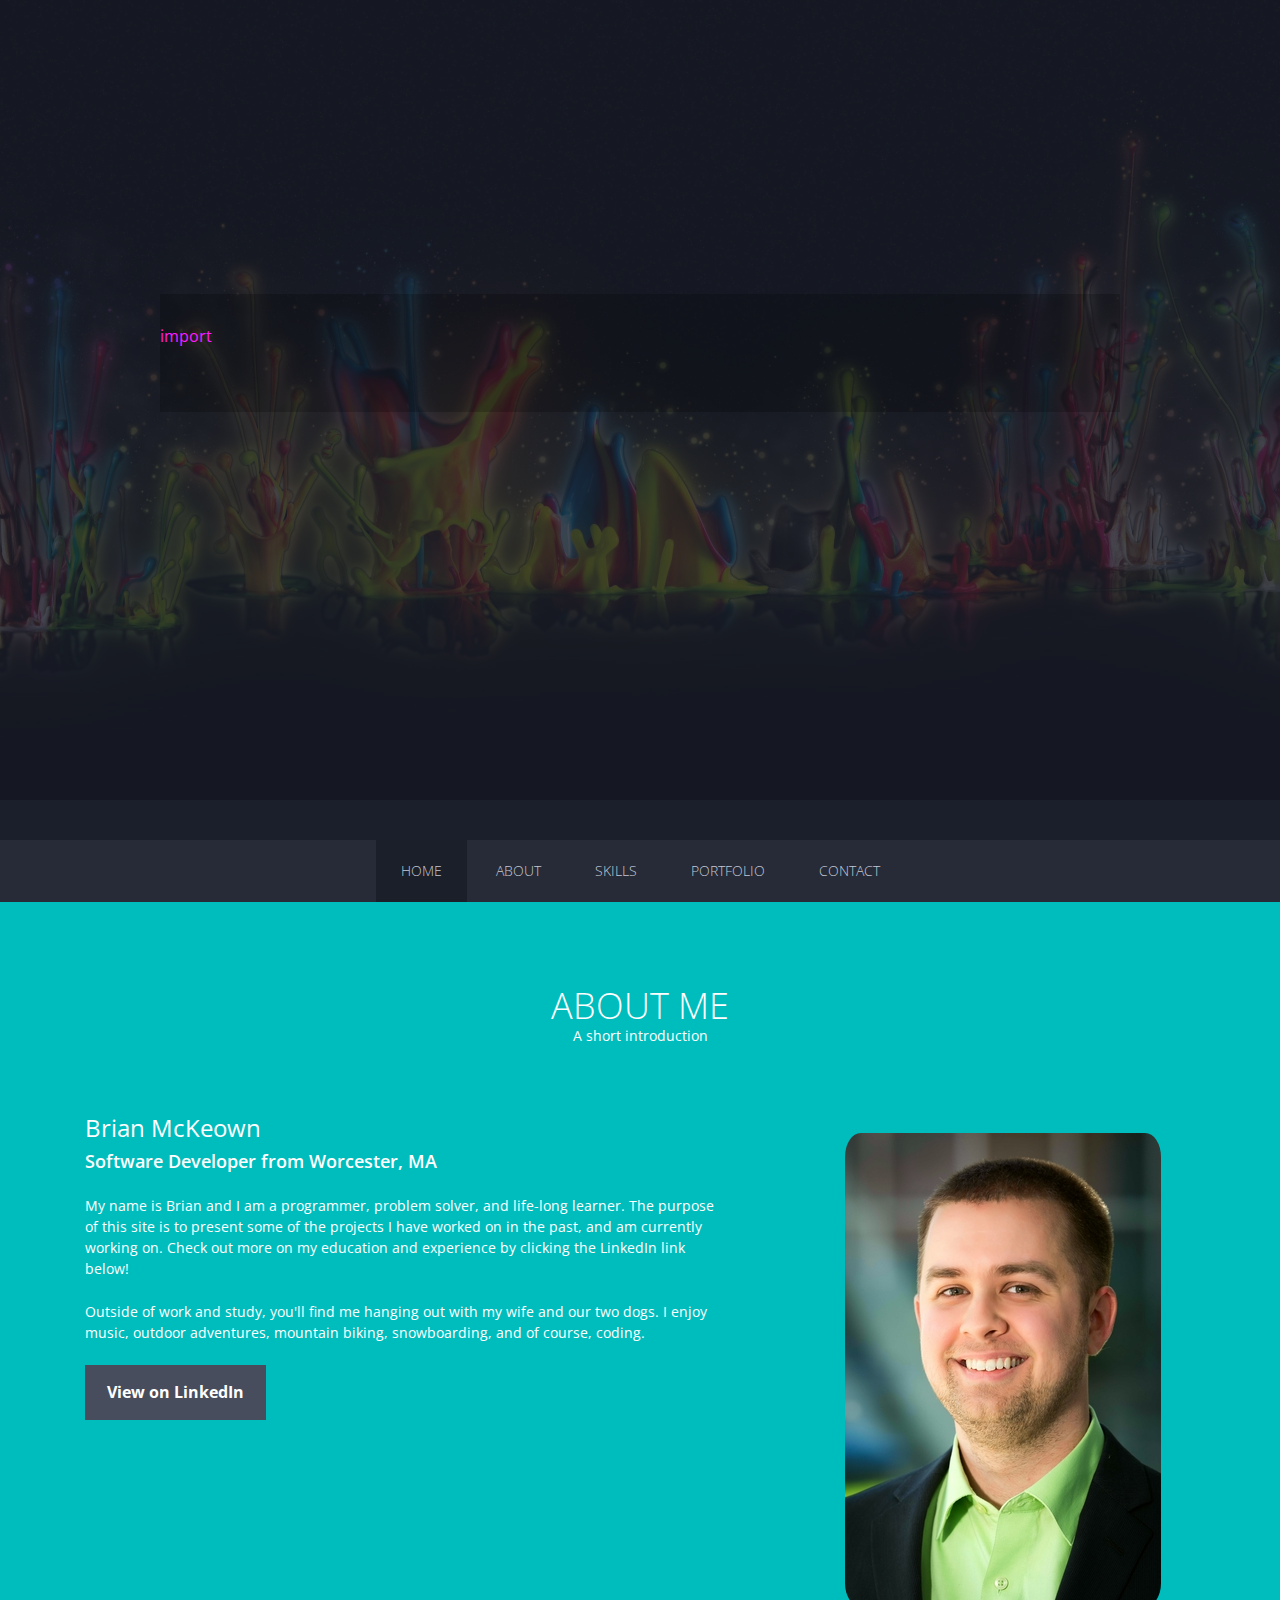
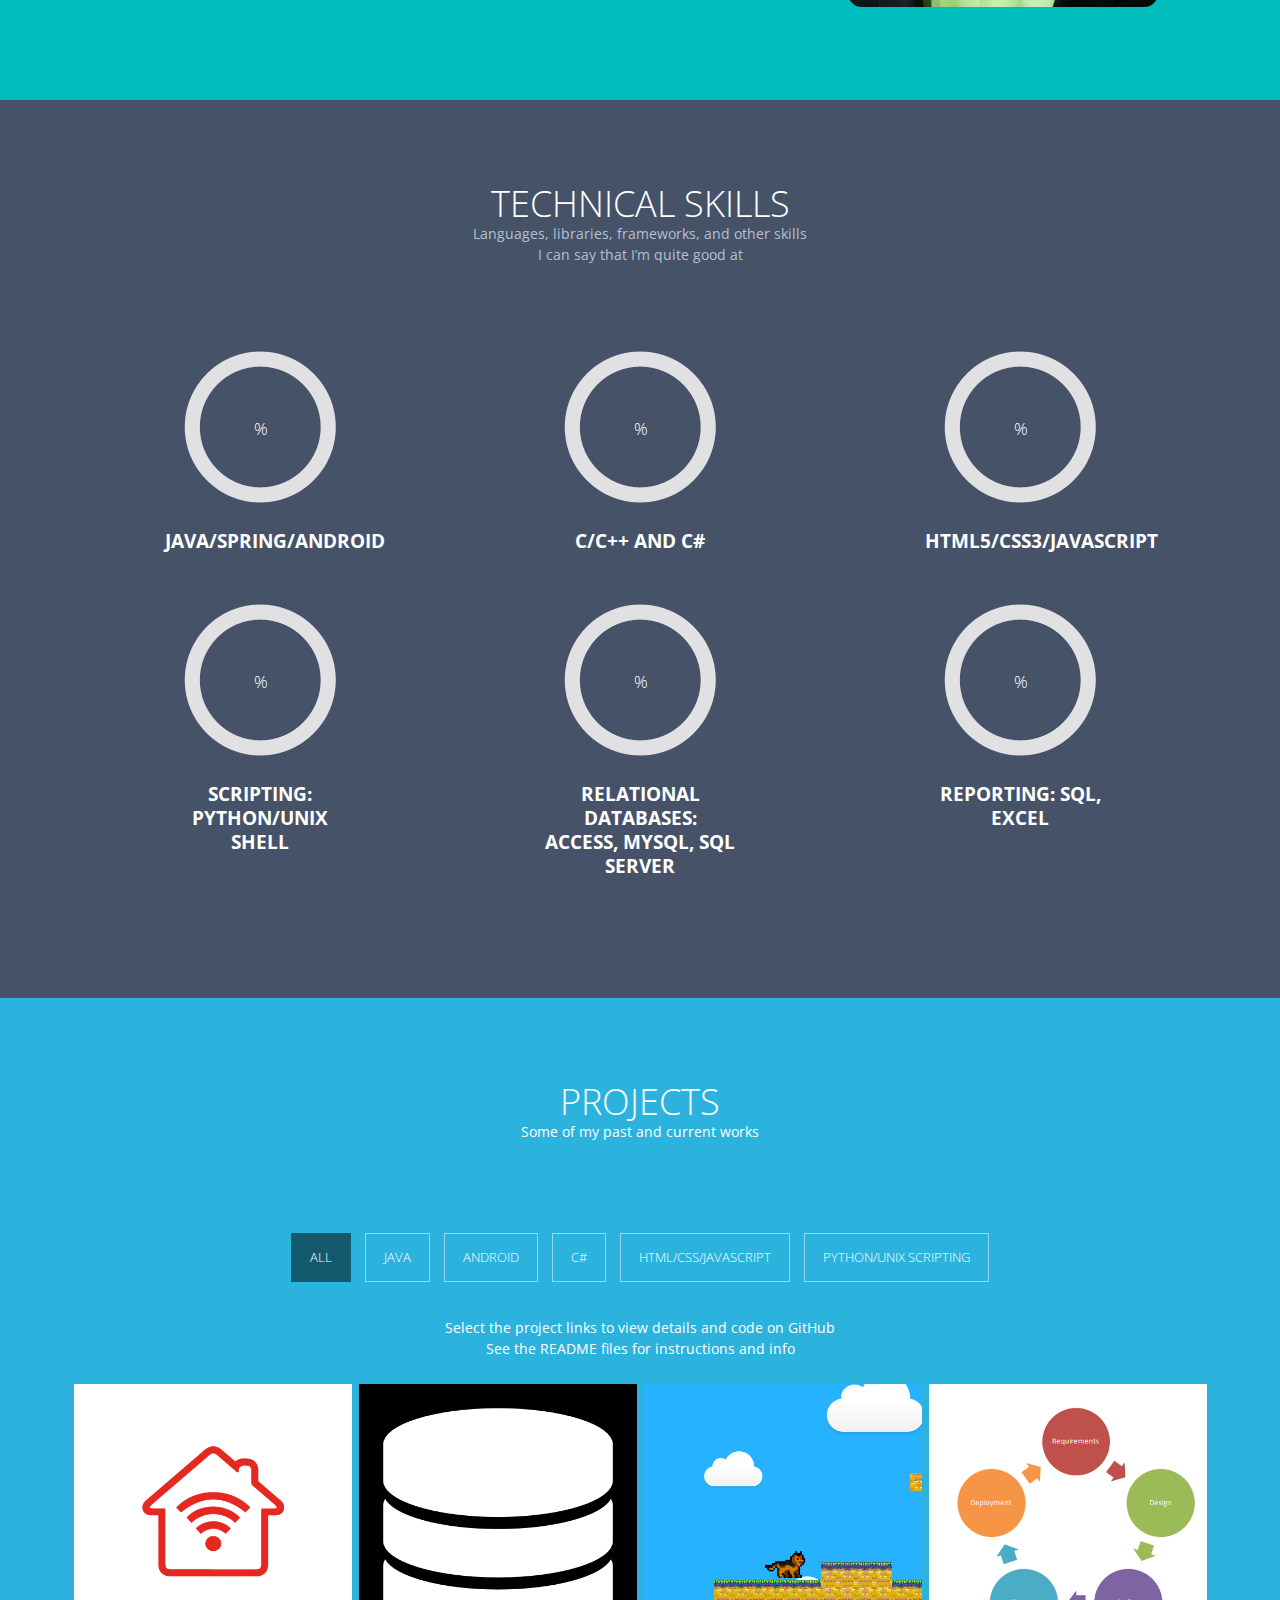
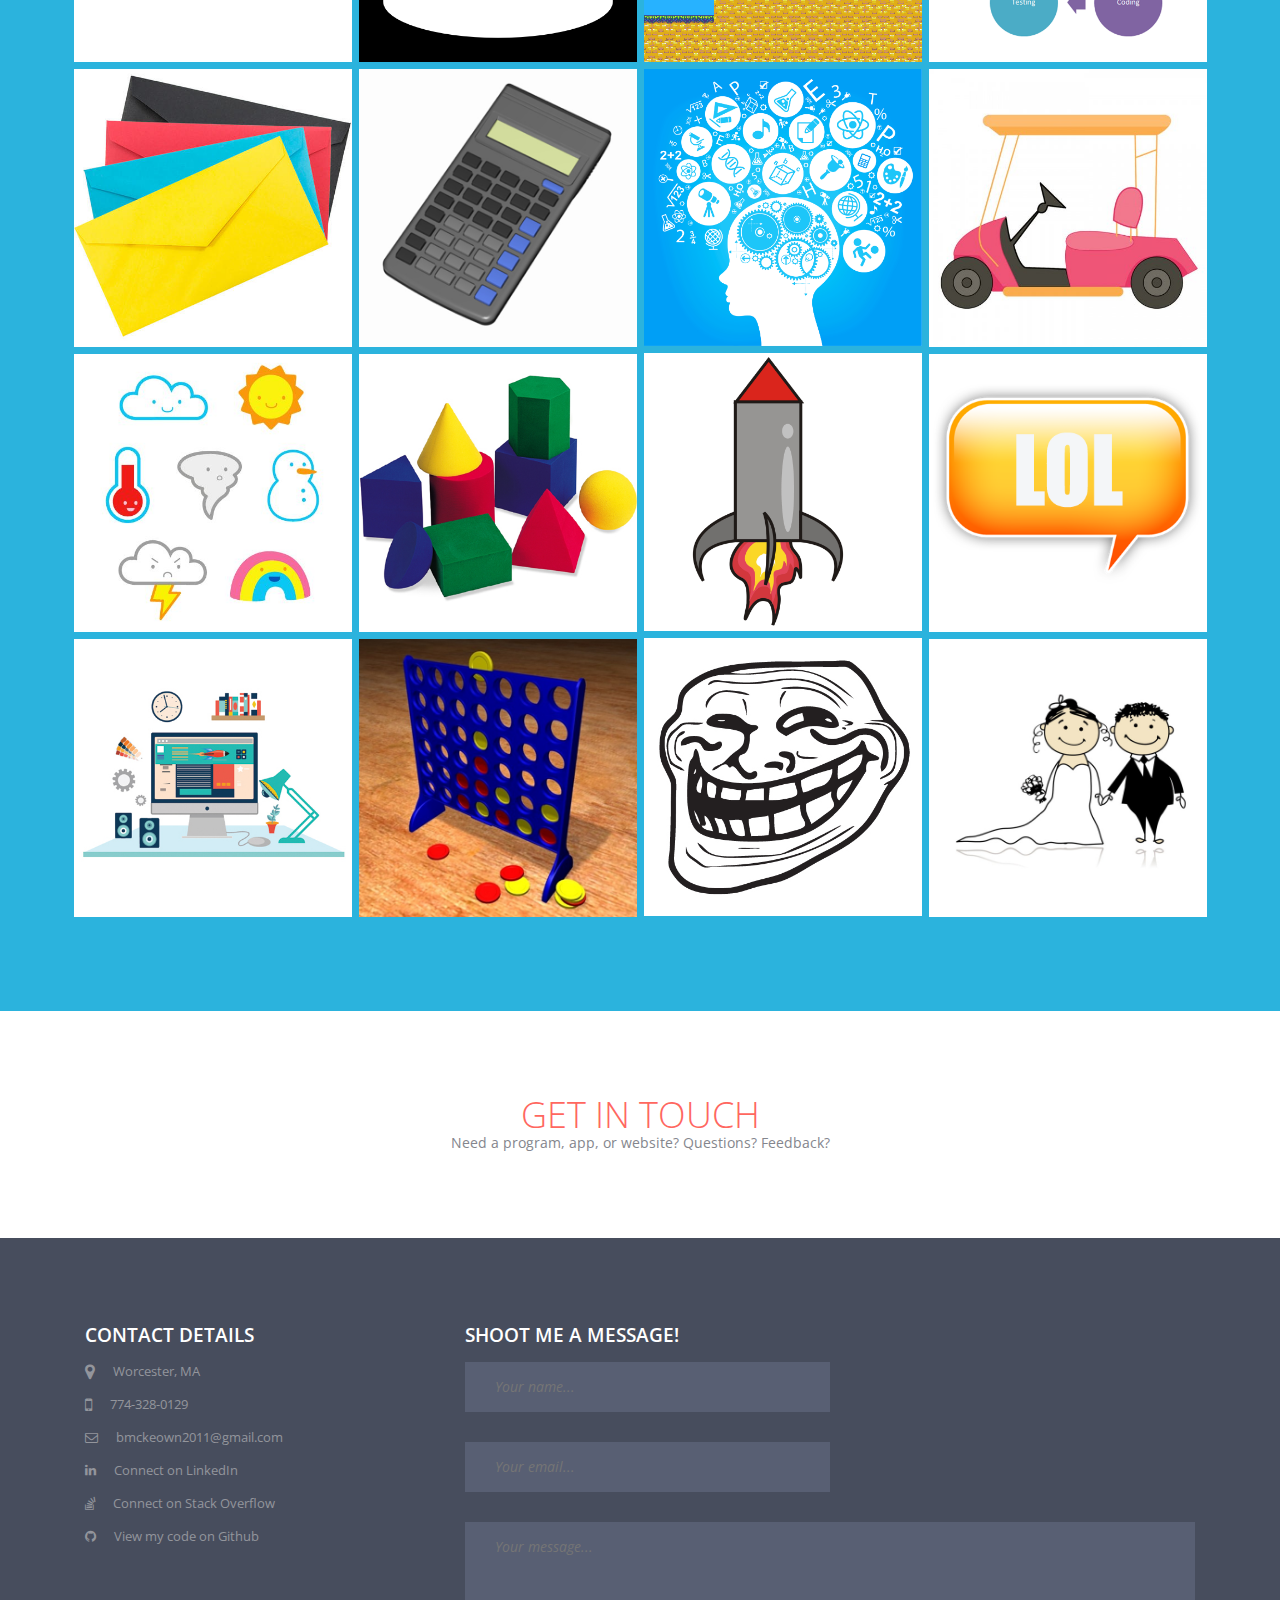
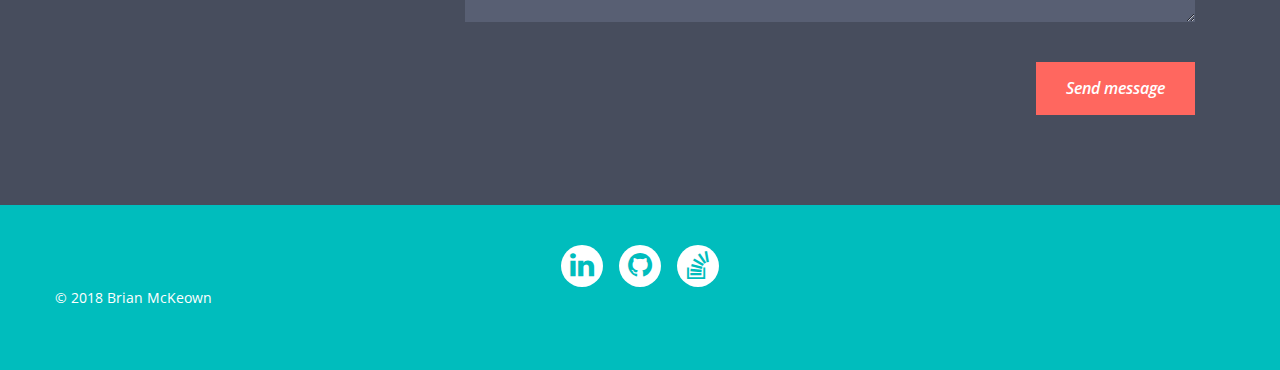
==== home/index.html @ 9674d874 "GoDaddy to Github Migration" ====
<!DOCTYPE html>
<!--[if lt IE 7 ]> <html class="ie ie6 no-js" lang="en"> <![endif]-->
<!--[if IE 7 ]>    <html class="ie ie7 no-js" lang="en"> <![endif]-->
<!--[if IE 8 ]>    <html class="ie ie8 no-js" lang="en"> <![endif]-->
<!--[if IE 9 ]>    <html class="ie ie9 no-js" lang="en"> <![endif]-->
<!--[if gt IE 9]><!--><html class="no-js" lang="en"><!--<![endif]--><head>
<meta charset="UTF-8" />
<meta http-equiv="X-UA-Compatible" content="IE=edge,chrome=1">
<title>Brian McKeown</title>
<meta name="viewport" content="width=device-width, initial-scale=1.0">
<!--main style-->
<link rel="stylesheet" type="text/css" media="screen" href="css/bootstrap.css">
<link rel="stylesheet" type="text/css" media="screen" href="css/style.css">
<!--background slider style-->
<link rel="stylesheet" type="text/css" href="css/slideshow.css" />
<!--google font style-->
<link href='http://fonts.googleapis.com/css?family=Open+Sans:300italic,400italic,600italic,700italic,800italic,400,600,700,800,300' rel='stylesheet' type='text/css'>
<link href='https://fonts.googleapis.com/css?family=Oswald' rel='stylesheet' type='text/css'>
<!--font-family: 'Open Sans', sans-serif;-->
<!-- font css style-->
<link rel="stylesheet" href="css/font-awesome.css">
<!--for slider style-->

<noscript>
<link rel="stylesheet" type="text/css" href="css/fallback.css" />
</noscript>

<!-- LinkedIn Badge Script-->
<script type="text/javascript" src="https://platform.linkedin.com/badges/js/profile.js" async defer></script>

<!--[if lt IE 9]>
			<link rel="stylesheet" type="text/css" href="css/fallback.css" />
		<![endif]-->
</head><body>
<!--wrapper start-->
<div class="wrapper" id="wrapper">
  <header>
    <!--banner start-->
    <div class="banner row" id="banner">
      <div class="col-xs-12 col-sm-12 col-md-12 col-lg-12 noPadd" style="height:100%">
        <!--background slide show start-->
        <div class="bannerPart"> <img src="images/paing.jpg" alt="" class="bannerImg"> </div>
        <!--background slide show end-->
      </div>
    </div>
    <!--banner end-->
    <div class="bannerText container">
      <!--<h1>Brian McKeown</h1>-->
      <!--<div class="type-wrap hideElement">-->
        <div id="typed-strings">
          <span><h5><span id="s2">import</span><span id="s3"> Brian.McKeown</span>;<br><span id="s2">public class </span><span id="s1">Portfolio</span> {<br><span id="s2">    public static void</span><span id="s1"> main</span>(<span id="s3">String</span>[] args) {<br><span id="s1">        design</span>();<br><span id="s1">        develop</span>();<br><span id="s1">        deploy</span>();<br>    }<br>}</h5></span>
      <!--<h2 id="s1">design();</h2><h2 id="s2">develop();</h2><h2 id="s3">deploy();</h2>-->
        </div>
        <h1 id="typed" style="white-space:pre;"></h1>
      </div>
    </div>
    <!--menu start-->
    <div class="menu">
      <div class="navbar-wrapper">
        <div class="container">
          <div class="navwrapper">
            <div class="navbar navbar-inverse navbar-static-top">
              <div class="container">
                <div class="navbar-header">
                  <button type="button" class="navbar-toggle" data-toggle="collapse" data-target=".navbar-collapse"> <span class="icon-bar"></span> <span class="icon-bar"></span> <span class="icon-bar"></span> </button>
                  <a class="navbar-brand" href="#">Menu</a> </div>
                <div class="navbar-collapse collapse">
                  <ul class="nav navbar-nav">
                    <li class="menuItem active"><a href="#wrapper">Home</a></li>
                    <li class="menuItem"><a href="#aboutme">About</a></li>
                    <li class="menuItem"><a href="#technical">Skills</a></li>

                    <!-- Commented out 4/4/17
                    <li class="menuItem"><a href="#exprience">Experience</a></li>
                    <li class="menuItem"><a href="#education">Education</a></li>
                    -->

                    <li class="menuItem"><a href="#protfolio">Portfolio</a></li>
                    <li class="menuItem"><a href="#contact">Contact</a></li>
                  </ul>
                </div>
              </div>
            </div>
          </div>
          <!-- End Navbar -->
        </div>
      </div>
    </div>
    <!--menu end-->
  </header>
  <!--about me start-->
  <section class="aboutme" id="aboutme">
    <div class="container">
      <div class="heading">
        <h2>About me</h2>
        <p>A short introduction</p>
      </div>
      <div class="row">
        <div class=" col-xs-12 col-sm-12 col-md-7 col-lg-7">
          <h3>Brian McKeown</h3>
          <h4 class="subHeading">Software Developer from Worcester, MA</h4>
          <p>My name is Brian and I am a programmer, problem solver, and life-long learner. The purpose of this site is to present some of the projects I have worked on in the past, and am currently working on. Check out more on my education and experience by clicking the LinkedIn link below!</p>
          <p>Outside of work and study, you'll find me hanging out with my wife and our two dogs. I enjoy music, outdoor adventures, mountain biking, snowboarding, and of course, coding. </p>
          <!-- Removed January 2018 update.
          <a href="https://drive.google.com/file/d/0B3JJJ0pZLhOeZTRsRGRINWNMVkk/view?usp=sharing" class="bntDownload">Download Printable Resume</a>-->
          <a href="https://www.linkedin.com/in/bmckeown2011" class="bntDownload">View on LinkedIn</a>
          </div>
        <div class=" col-xs-12 col-sm-12 col-md-4 col-lg-4 col-md-offset-1 col-lg-offset-1 proPic"> <img src="images/linkedin.png" alt="" class="img-circle topmar"> </div>
      </div>
    </div>
  </section>
  <!--about me end-->
  <!--technical start-->
  <section class="technical" id="technical">
    <div class="container">
      <div class="heading">
        <h2>Technical Skills</h2>
        <p>Languages, libraries, frameworks, and other skills<br>I can say that I’m quite good at</p>
      </div>
      <div class="row">
        <div class=" col-xs-12 col-sm-4 col-md-4 col-lg-4 skillsArea">
          <div class=" col-xs-12 col-sm-6 col-md-6 col-lg-6 skills"> <span class="chart skilBg" data-percent="90"> <span class="percent"></span> </span>
            <h4>Java/Spring/Android</h4>
            <p></p>
          </div>
        </div>
        <div class=" col-xs-12 col-sm-4 col-md-4 col-lg-4 skillsArea">
          <div class=" col-xs-12 col-sm-6 col-md-6 col-lg-6 skills"> <span class="chart skilBg" data-percent="75"> <span class="percent"></span> </span>
            <h4>C/C++ and C#</h4>
            <p></p>
          </div>
        </div>
        <div class=" col-xs-12 col-sm-4 col-md-4 col-lg-4 skillsArea">
          <div class=" col-xs-12 col-sm-6 col-md-6 col-lg-6 skills"> <span class="chart skilBg" data-percent="85"> <span class="percent"></span> </span>
            <h4>HTML5/CSS3/JavaScript</h4>
            <p></p>
          </div>
        </div>
        <div class=" col-xs-12 col-sm-4 col-md-4 col-lg-4 skillsArea">
          <div class=" col-xs-12 col-sm-6 col-md-6 col-lg-6 skills"> <span class="chart skilBg" data-percent="85"> <span class="percent"></span> </span>
            <h4>Scripting: Python/Unix Shell</h4>
            <p></p>
          </div>
        </div>
        <div class=" col-xs-12 col-sm-4 col-md-4 col-lg-4 skillsArea">
          <div class=" col-xs-12 col-sm-6 col-md-6 col-lg-6 skills"> <span class="chart skilBg" data-percent="80"> <span class="percent"></span> </span>
            <h4>Relational Databases: Access, MySQL, SQL Server</h4>
            <p></p>
          </div>
        </div>
        <div class=" col-xs-12 col-sm-4 col-md-4 col-lg-4 skillsArea">
          <div class=" col-xs-12 col-sm-6 col-md-6 col-lg-6 skills"> <span class="chart skilBg" data-percent="75"> <span class="percent"></span> </span>
            <h4>Reporting: SQL, Excel</h4>
            <p></p>
          </div>
        </div>
      </div>
    </div>
  </section>
  <!--technical end-->
  <!--exprience start-->
  <!-- Commented out 4/4/17
  <section class="exprience" id="exprience">
    <div class="container">
      <div class="heading">
        <h2>Work Experience</h2>
        <p>Previous and Current</p>
      </div>
      <div class="row workDetails">
        <div class="col-xs-12 col-sm-3 col-md-2 col-lg-2">
          <div class="workYear">Sep, 2016<br>
            Present</div>
        </div>
        <div class="col-xs-12 col-sm-9 col-md-10 col-lg-10 rightArea">
          <div class="arrowpart"></div>
          <div class="exCon">
            <h4>Global Service and Testing Support Specialist</h4>
            <h5>Bose Corporation</h5>
            <p>-Works with team members to identify and improve current global sales and technical support processes and procedures<br>-Assists Global Support Peer Coaches with troubleshooting and/or technical support issues<br>-2nd level customer escalation support<br>-Provides support for E-Chat Team<br>-Provides customer support for wireless technologies on global online community forums</p>
          </div>
        </div>
      </div>
      <div class="row workDetails">
        <div class="col-xs-12 col-sm-3 col-md-2 col-lg-2">
          <div class="workYear">Oct, 2015<br>
            Sep, 2016</div>
        </div>
        <div class="col-xs-12 col-sm-9 col-md-10 col-lg-10 rightArea">
          <div class="arrowpart"></div>
          <div class="exCon">
            <h4>Wireless Technical Specialist II</h4>
            <h5>Bose Corporation</h5>
            <p>-Assists customers and installers with everyday wireless (WiFi) related product issues.
              <br>-Gained experience with troubleshooting advanced technical issues, as well as working with team members to resolve issues.</p>
          </div>
        </div>
      </div>
      <div class="row workDetails">
        <div class="col-xs-12 col-sm-3 col-md-2 col-lg-2">
          <div class="workYear">Mar, 2015<br>
            Dec, 2015</div>
        </div>
        <div class="col-xs-12 col-sm-9 col-md-10 col-lg-10 rightArea">
          <div class="arrowpart"></div>
          <div class="exCon">
            <h4>Billing and Collections Agent</h4>
            <h5>Bose Corporation</h5>
            <p>-Assisted making outbound calls to customers with past-due billing accounts.
              <br>-Helped customers with any billing related inquiries.
              <br>-Gained experience with SAP and Accurint. </p>
          </div>
        </div>
      </div>
      <div class="row workDetails">
        <div class="col-xs-12 col-sm-3 col-md-2 col-lg-2">
          <div class="workYear">Sep, 2013<br>
            March, 2015</div>
        </div>
        <div class="col-xs-12 col-sm-9 col-md-10 col-lg-10 rightArea">
          <div class="arrowpart"></div>
          <div class="exCon">
            <h4>Technical Support Specialist I & II</h4>
            <h5>Bose Corporation</h5>
            <p>-Assisted customers with technical issues with headphones, portable speakers, home-theater systems, and other audio products.</p>
          </div>
        </div>
      </div>
    
    <div class="row workDetails">
        <div class="col-xs-12 col-sm-3 col-md-2 col-lg-2">
          <div class="workYear">Sep, 2012<br>
            Feb, 2014</div>
        </div>
        <div class="col-xs-12 col-sm-9 col-md-10 col-lg-10 rightArea">
          <div class="arrowpart"></div>
          <div class="exCon">
            <h4>Sales/Customer Service Peer Coach</h4>
            <h5>Bose Corporation</h5>
            <p>-Worked in a team environment, training and coaching seasonal employees.<br>-Gained leadership experience by teaching in a classroom environment, having a large number of coaching settings both in groups as well as one-on-one meetings with team members.<br>-Gained project management experience by being responsible for teams of seasonal employees, and helping them to meet goals.<br>-Tracked metrics/data as well as put together spreadsheets and charts for other team members and the management team. </p>
          </div>
        </div>
      </div>
    <div class="row workDetails">
        <div class="col-xs-12 col-sm-3 col-md-2 col-lg-2">
          <div class="workYear">Sep, 2011<br>
            Sep, 2012</div>
        </div>
        <div class="col-xs-12 col-sm-9 col-md-10 col-lg-10 rightArea">
          <div class="arrowpart"></div>
          <div class="exCon">
            <h4>Sales/Customer Service Specialist I & II</h4>
            <h5>Bose Corporation</h5>
            <p>-Assisted customers with sales and customer service related inquiries.<br>-Assisted with processing purchase orders for businesses, schools, and other large organizations. </p>
          </div>
        </div>
      </div>
      </div>
    </div>
  </section>
  -->
  <!--exprience end-->
  <!--education start-->
  <!-- Commented out 4/4/17
  <section class="education" id="education">
    <div class="container">
      <div class="heading">
        <h2>Education & Certifications</h2>
        <p>What I've done in my academic career</p>
      </div>
      <div class="row workDetails">
        <div class="col-xs-12 col-sm-3 col-md-2 col-lg-2">
          <div class="workYear2">2015 - 2017</div>
        </div>
        <div class="col-xs-12 col-sm-9 col-md-10 col-lg-10 rightArea">
          <div class="arrowpart"></div>
          <div class="exCon">
            <h4>Software Engineering</h4>
            <h5>Ira A. Fulton Schools of Engineering at Arizona State University</h5>
            <p>Relevant coursework:<br>-Precalculus<br>-Intro to Engineering<br>-Programming with Java<br>-Object Oriented Programming & Data Structures<br>-Information Systems Engineering<br>-Software Enterprise: PSP<br>-Systems Fundamentals<br>-Microcomputer Architecture/Programming</p>
          </div>
        </div>
      </div>
      <div class="row workDetails">
        <div class="col-xs-12 col-sm-3 col-md-2 col-lg-2">
          <div class="workYear2">2006-2011</div>
        </div>
        <div class="col-xs-12 col-sm-9 col-md-10 col-lg-10 rightArea">
          <div class="arrowpart"></div>
          <div class="exCon">
            <h4>Music (BA)</h4>
            <h5>Westfield State University</h5>
            <p>Relevant Coursework:<br>-College Physics I<br>-Math and Music<br>-Education Psychology</p>
          </div>
        </div>
      </div>
      <div class="row workDetails">
        <div class="col-xs-12 col-sm-3 col-md-2 col-lg-2">
          <div class="workYear3">2015</div>
        </div>
        <div class="col-xs-12 col-sm-9 col-md-10 col-lg-10 rightArea">
          <div class="arrowpart"></div>
          <div class="exCon">
            <h4>Electrical Studies Certification</h4>
            <h5>ALISON Online Learning</h5>
            <p></p>
          </div>
        </div>
      </div>
      <div class="row workDetails">
        <div class="col-xs-12 col-sm-3 col-md-2 col-lg-2">
          <div class="workYear3">2011</div>
        </div>
        <div class="col-xs-12 col-sm-9 col-md-10 col-lg-10 rightArea">
          <div class="arrowpart"></div>
          <div class="exCon">
            <h4>Educator's License</h4>
            <h5>Massachusetts Department of Education</h5>
            <p></p>
          </div>
        </div>
      </div>
    </div>
  </section>
  -->
  <!--education end-->
  <!--protfolio start-->
  <section class="protfolio" id="protfolio">
    <div class="container">
      <div class="heading">
        <h2>Projects</h2>
        <p>Some of my past and current works</p>
      </div>
      <div class="portfolioFilter">
        <ul>
          <li><a href="#" data-filter="*" class="current">All</a></li>
          <li><a href="#" data-filter=".java">Java</a></li>
          <li><a href="#" data-filter=".android">Android</a></li>
          <li><a href="#" data-filter=".cSharp">C#</a></li>
          <li><a href="#" data-filter=".html">HTML/CSS/JavaScript</a></li>
          <li><a href="#" data-filter=".python">Python/Unix Scripting</a></li>
        </ul>
        <p>Select the project links to view details and code on GitHub<br>See the README files for instructions and info</p>
      </div>
      <ul class="portfolioContainer row">
      <li class="java col-xs-6 col-sm-4 col-md-3 col-lg-3">
          <div class="lightCon"> <span class="hoverBox"> <span class="linked2"> <!--<a rel="lightbox-demo" href="https://youtu.be/jdOKVHo9zEU" class="zoom lb lb_warsaw1"><i class="fa fa-youtube fa-2x"></i></a>--><a href="https://github.com/bmck2006/SmartHomeSecurity" title="Project Link" target="_blank" class="linKed"><i class="fa fa-github fa-2x"></i></i></a> </span> </span> <img src="images/security.png" alt=""  > </div>
        </li>
      <li class="java col-xs-6 col-sm-4 col-md-3 col-lg-3">
          <div class="lightCon"> <span class="hoverBox"> <span class="linked2"> <a rel="lightbox-demo" href="https://youtu.be/jdOKVHo9zEU" class="zoom lb lb_warsaw1"><i class="fa fa-youtube fa-2x"></i></a><a href="https://github.com/bmck2006/GifLibrary" title="Project Link" target="_blank" class="linKed"><i class="fa fa-github fa-2x"></i></i></a> </span> </span> <img src="images/database.png" alt=""  > </div>
        </li>
        <li class="java col-xs-6 col-sm-4 col-md-3 col-lg-3">
          <div class="lightCon"> <span class="hoverBox"> <span class="linked2"><a rel="lightbox-demo" href="https://youtu.be/_-vuYY2PCfM" class="zoom lb lb_warsaw1"><i class="fa fa-youtube fa-2x"></i></a><a href="https://github.com/bmck2006/WidgetsWorld" title="Project Link" target="_blank" class="linKed"><i class="fa fa-github fa-2x"></i></i></a> </span> </span> <img src="images/WidgetWorld.png" alt=""  > </div>
        </li>
      <li class="java col-xs-6 col-sm-4 col-md-3 col-lg-3">
          <div class="lightCon"> <span class="hoverBox"> <span class="linked2"><a rel="lightbox-demo" href="https://youtu.be/4QN3yPT52zk" class="zoom lb lb_warsaw1"><i class="fa fa-youtube fa-2x"></i></a><a href="https://github.com/bmck2006/SoftwareEnterpriseProject" title="Project Link" target="_blank" class="linKed"><i class="fa fa-github fa-2x"></i></i></a> </span> </span> <img src="images/lifecycle.png" alt=""  > </div>
        </li>
        <li class="cSharp col-xs-6 col-sm-4 col-md-3 col-lg-3">
          <div class="lightCon"> <span class="hoverBox"> <span class="linked2"><a rel="lightbox-demo" href="https://youtu.be/IOFu-wOViII" class="zoom lb lb_warsaw1"><i class="fa fa-youtube fa-2x"></i></a><a href="https://github.com/bmck2006/Event-RSVP-Portal" title="Project Link" target="_blank" class="linKed"><i class="fa fa-github fa-2x"></i></i></a> </span> </span> <img src="images/envelope.jpg" alt=""  > </div>
        </li>
        <li class="java col-xs-6 col-sm-4 col-md-3 col-lg-3">
          <div class="lightCon"> <span class="hoverBox"> <span class="linked2"><a rel="lightbox-demo" href="https://youtu.be/63OVs7d3Psg" class="zoom lb lb_warsaw1"><i class="fa fa-youtube fa-2x"></i></a><a href="https://github.com/bmck2006/OrderOperationsCalcProject/tree/master/OrderOperationsCalc" title="Project Link" target="_blank" class="linKed"><i class="fa fa-github fa-2x"></i></i></a> </span> </span> <img src="images/calculator.jpg" alt=""  > </div>
        </li>
        <li class="android col-xs-6 col-sm-4 col-md-3 col-lg-3">
          <div class="lightCon"> <span class="hoverBox"> <span class="linked2"><a rel="lightbox-demo" href="https://youtu.be/jxj3_juqu48" class="zoom lb lb_warsaw1"><i class="fa fa-youtube fa-2x"></i></a><a href="https://github.com/bmck2006/FunFacts" title="Project Link" target="_blank" class="linKed"><i class="fa fa-github fa-2x"></i></i></a> </span> </span> <img src="images/brain.jpg" alt=""  > </div>
        </li>
        <li class="android col-xs-6 col-sm-4 col-md-3 col-lg-3">
          <div class="lightCon"> <span class="hoverBox"> <span class="linked2"><a rel="lightbox-demo" href="https://youtu.be/itlkWmmLsjk" class="zoom lb lb_warsaw1"><i class="fa fa-youtube fa-2x"></i></a><a href="https://github.com/bmck2006/GolfScorecard" title="Project Link" target="_blank" class="linKed"><i class="fa fa-github fa-2x"></i></i></a> </span> </span> <img src="images/golf.jpg" alt=""  > </div>
        </li>
        <li class="android col-xs-6 col-sm-4 col-md-3 col-lg-3">
          <div class="lightCon"> <span class="hoverBox"> <span class="linked2"><a rel="lightbox-demo" href="https://youtu.be/h5XuYwv1EMk" class="zoom lb lb_warsaw1"><i class="fa fa-youtube fa-2x"></i></a><a href="https://github.com/bmck2006/InteractiveStory" title="Project Link" target="_blank" class="linKed"><i class="fa fa-github fa-2x"></i></i></a> </span> </span> <img src="images/rocketShip.gif" alt=""  > </div>
        </li>
        <li class="android col-xs-6 col-sm-4 col-md-3 col-lg-3">
          <div class="lightCon"> <span class="hoverBox"> <span class="linked2"><a rel="lightbox-demo" href="https://youtu.be/NZdkQUpxXgo" class="zoom lb lb_warsaw1"><i class="fa fa-youtube fa-2x"></i></a><a href="https://github.com/bmck2006/WickedWeather" title="Project Link" target="_blank" class="linKed"><i class="fa fa-github fa-2x"></i></i></a> </span> </span> <img src="images/weather.jpg" alt=""  > </div>
        </li>
        <li class="python col-xs-6 col-sm-4 col-md-3 col-lg-3">
          <div class="lightCon"> <span class="hoverBox"> <span class="linked2"><a rel="lightbox-demo" href="https://youtu.be/gnuqOb85iGk" class="zoom lb lb_warsaw1"><i class="fa fa-youtube fa-2x"></i></a><a href="https://github.com/bmck2006/PythonShapeCalculator" title="Project Link" target="_blank" class="linKed"><i class="fa fa-github fa-2x"></i></i></a> </span> </span> <img src="images/shapes.jpg" alt="" > </div>
        </li>
        <li class="python col-xs-6 col-sm-4 col-md-3 col-lg-3">
          <div class="lightCon"> <span class="hoverBox"> <span class="linked2"><a rel="lightbox-demo" href="https://youtu.be/BpNYpLqhmg0" class="zoom lb lb_warsaw1"><i class="fa fa-youtube fa-2x"></i></a><a href="https://github.com/bmck2006/chatBot" title="Project Link" target="_blank" class="linKed"><i class="fa fa-github fa-2x"></i></i></a> </span> </span> <img src="images/chatBubble.png" alt="" > </div>
        </li>
        <li class="python col-xs-6 col-sm-4 col-md-3 col-lg-3">
          <div class="lightCon"> <span class="hoverBox"> <span class="linked2"><a rel="lightbox-demo" href="https://youtu.be/d3v9zXBtRco" class="zoom lb lb_warsaw1"><i class="fa fa-youtube fa-2x"></i></a><a href="https://github.com/bmck2006/PrankVirusSim" title="Project Link" target="_blank" class="linKed"><i class="fa fa-github fa-2x"></i></i></a> </span> </span> <img src="images/troll.jpg" alt=""  > </div>
        </li>
        <li class="html col-xs-6 col-sm-4 col-md-3 col-lg-3">
          <div class="lightCon"> <span class="hoverBox"> <span class="smallIcon"> <!--<a rel="lightbox-demo" href="images/Website-Design.jpg" title="This website" class="zoom lb lb_warsaw1"><i class="fa fa-search fa-2x"></i></a>--> <a href="#" title="Project Link" target="_blank" class="linKed"><i class="fa fa-refresh fa-2x"></i></i></a> </span> </span> <img src="images/Website-Design.jpg" alt="" > </div>
        </li>
        <li class="html col-xs-6 col-sm-4 col-md-3 col-lg-3">
          <div class="lightCon"> <span class="hoverBox"> <span class="linked2"><a rel="lightbox-demo" href="https://bmck2006.github.io/connectFour" class="zoom lb lb_warsaw1"><i class="fa fa-gamepad fa-2x"></i></a><a href="https://github.com/bmck2006/connectFour" title="Project Link" target="_blank" class="linKed"><i class="fa fa-github fa-2x"></i></i></a> </span> </span> <img src="images/connectfour.jpg" alt="" > </div>
        </li>
        <li class="html col-xs-6 col-sm-4 col-md-3 col-lg-3">
          <div class="lightCon"> <span class="hoverBox"> <span class="smallIcon"> <!--<a rel="lightbox-demo" href="images/wedding.jpg" title="Personal Wedding Website" class="zoom lb lb_warsaw1"><i class="fa fa-search fa-2x"></i></a> --><a href="http://www.kaylabrian.com" title="Project Link" target="_blank" class="linKed"><i class="fa fa-laptop fa-2x"></i></i></a> </span> </span> <img src="images/wedding.jpg" alt="" > </div>
        </li>
      </ul>
    </div>
  </section>
  <!--protfolio end-->
  <!--contact start-->
  <section class="contact" id="contact">
    <div class="container topCon">
      <div class="heading">
        <h2>Get In Touch</h2>
        <p>Need a program, app, or website? Questions? Feedback?</p>
      </div>
    </div>
  </section>
  <section class="contactDetails">
    <div class="container">
      <!--contact info start-->
      <div class="col-xs-12 col-sm-3 col-md-4 col-lg-4">
        <h4>Contact details</h4>
<p> <i class="fa fa-map-marker fa-lg"></i> Worcester, MA</p>
        <p> <i class="fa fa-mobile fa-lg"></i> 774-328-0129</p>
        <p> <i class="fa fa-envelope-o "></i> <a href="mailto:bmckeown2011@gmail.com">bmckeown2011@gmail.com</a></p>
        <p> <i class="fa fa-linkedin "></i> <a href="http://linkedin.com/in/bmckeown2011">Connect on LinkedIn</a></p>
        <p> <i class="fa fa-stack-overflow "></i> <a href="https://stackoverflow.com/users/5834929/bmck2006">Connect on Stack Overflow</a></p>
        <p> <i class="fa fa-github "></i> <a href="http://github.com/bmck2006">View my code on Github</a></p>
      </div>
      <!--contact info end-->
      <!--contact form start-->
      <div class="col-xs-12 col-sm-9 col-md-8 col-lg-8 conForm">
        <h4>Shoot me a message!</h4>
        <div id="message"></div>
        <form method="post" action="php/contact.php" name="cform" id="cform">
          <input name="name" id="name" type="text" class="col-xs-12 col-sm-6 col-md-6 col-lg-6" placeholder="Your name..." >
          <input name="email" id="email" type="email" class=" col-xs-12 col-sm-6 col-md-6 col-lg-6 noMarr" placeholder="Your email..." >
          <textarea name="comments" id="comments" cols="" rows="" class="col-xs-12 col-sm-12 col-md-12 col-lg-12" placeholder="Your message..."></textarea>
          <input type="submit" id="submit" name="send" class="submitBnt" value="Send message">
          <div id="simple-msg"></div>
        </form>
      </div>
      <!--contact form end-->
    </div>
  </section>
  <!--contact end-->
  <!--footer start-->
  <section class="footer" id="footer">
    <div class="container">
      <ul>
        <li><a href="http://linkedin.com/in/bmckeown2011"><i class="fa fa-linkedin fa-2x"></i></a></li>
        <li><a href="http://github.com/bmck2006"><i class="fa fa-github fa-2x"></i></a></li>
        <li><a href="https://stackoverflow.com/users/5834929/bmck2006"><i class="fa fa-stack-overflow fa-2x"></i></a></li>
      </ul>
      <p>&#169 2018 Brian McKeown</p>
    </div>
  </section>
  <!--footer end-->
</div>
<!--wrapper end-->
<!--modernizr js-->
<script type="text/javascript" src="js/modernizr.custom.26633.js"></script>
<!--jquary min js-->
<script type="text/javascript" src="js/jquery.min.js"></script>
<script src="js/bootstrap.js"></script>
<script type="text/javascript" src="js/jquery.gridrotator.js"></script>
<!--for custom jquary-->
<script src="js/custom.js"></script>
<!--for placeholder jquary-->
<script type="text/javascript" src="js/jquery.placeholder.js"></script>
<!--for menu jquary-->
<script type="text/javascript" src="js/stickUp.js"></script>
<script type="text/javascript">
jQuery(function($) {
$(document).ready( function() {
  //enabling stickUp on the '.navbar-wrapper' class
  $('.navbar-wrapper').stickUp({
				parts: {
				  0: 'banner',
				  1: 'aboutme',
				  2: 'technical',
				  3: 'exprience',
				  4: 'education',
				  5: 'protfolio',
				  6: 'contact'
				},
				itemClass: 'menuItem',
				itemHover: 'active',
				topMargin: 'auto'
			  });
});

$( ".navbar.navbar-inverse.navbar-static-top a" ).click(function() {
  $( ".navbar-collapse" ).addClass( "hideClass" );
});


$( ".navbar.navbar-inverse.navbar-static-top a" ).click(function() {
  $( ".navbar-collapse" ).addClass( "collapse" );
});


$( ".navbar.navbar-inverse.navbar-static-top a" ).click(function() {
  $( ".navbar-collapse" ).removeClass( "in" );
});

$( ".navbar-toggle" ).click(function() {
  $( ".navbar-collapse" ).removeClass( "hideClass" );
});


});
</script>
<!--for type.js -->
<script src="js/typed.js" type="text/javascript"></script>
<!--for portfoli filter jquary-->
<script src="js/jquery.isotope.js" type="text/javascript"></script>
<!--for portfoli lightbox -->
<link type="text/css" rel="stylesheet" id="theme" href="css/jquery-ui-1.8.16.custom.css">
<link type="text/css" rel="stylesheet" href="css/lightbox.min.css">
<script type="text/javascript" src="js/jquery.ui.widget.min.js"></script>
<script type="text/javascript" src="js/jquery.ui.rlightbox.js"></script>
<!--for skill chat jquary-->
<script src="js/jquery.easing.min.js"></script>
<script src="js/jquery.easypiechart.js"></script>
<!--contact form js-->
<script type="text/javascript" src="js/jquery.contact.js"></script>
</body>
</html>
---- home/css/style.css ----
/* ------------------------------------------------------------------------------

Style.css
	1. CSS Reset
	2. Document Setup
	3. Header Part
		3.1 background
	4. Background CSS style
	5. Menu Style
	6. About me Style
	7. Technical Skills Style
	8. Work Experience Style
	9. Education Style
	10. Protfolio Style
	11. Get in tuch Style
	12. Footer Style
	13. Responsive style
		
		
---------------------------------------------------------------------------------
/* 1. CSS Reset
-------------------------------------------------------------------------------*/

* {
	padding:0;
	margin:0;
}
body {
	color:#fff;
	font-family: 'Open Sans', sans-serif;
	font-weight: 300;
	position:relative;
	background:#000;
	width:100%;
	height:100%;
	overflow: scroll;
	overflow-x: hidden;
}
a {
	text-decoration:none;
	color:#fff;
	outline:none;
}



/*----------------------------------------------------
 2.	Document Setup
------------------------------------------------------*/
.wrapper{
	width:100%;
}
.spHeight{
	padding-top:63px;
}

.noMar{
	margin:0 !important;
}
.noPadd{
	padding:0px !important;
}

.container .row{
	margin:0px;
}

p{
	font-family: 'Open Sans', sans-serif;
	font-size:14px;
	line-height:21px;
	font-weight:400;
	padding-bottom:22px;
	margin:0px;
}
h1{
	font-family: 'Open Sans', sans-serif;
	font-size:60px;
	line-height:90px;
	font-weight:600;
	margin:0px;
	padding-bottom:8px;
}
h2{
	font-family: 'Open Sans', sans-serif;
	font-size:36px;
	line-height:38px;
	padding-bottom:0px;
	font-weight:300;
	text-transform:uppercase;
	margin:0px;
}
#s1{
	font-family: 'Open Sans', sans-serif;
	color: #00ff00;
}

#s2{
	font-family: 'Open Sans', sans-serif;
	color: #ff1aff;
}
#s3{
	font-family: 'Open Sans', sans-serif;
	color: #00ffff;
}
h3{
	font-family: 'Open Sans', sans-serif;
	font-size:24px;
	line-height:30px;
	padding-bottom:6px;
	font-weight:400;
	margin:0px;
}
h4{
	font-family: 'Open Sans', sans-serif;
	font-size:19px;
	line-height:24px;
	padding-bottom:6px;
	font-weight:600;
	margin:0px;
}
h5{
	font-family: 'Open Sans', sans-serif;
	font-size:16px;
	line-height:24px;
	padding-bottom:6px;
	font-weight:400;
	margin:0px;
}

h4.subHeading{
	font-weight:600;
	font-size:18px;
	padding-bottom:22px;
}

.heading{
	text-align:center;
	padding-bottom:45px;
}

.topmar{
	margin-top:20px;
}



/*----------------------------------------------------
 3.	Header Part
------------------------------------------------------*/
header{
	position:relative;
}
.banner{
	overflow:hidden;
	margin:0 auto !important;
	background:#CACACA;
}

.bannerText{
	position:absolute;
	left:0;
	right:0;
	top:35%;
	text-align:left;
	padding:30px 0 30px ;
	max-width:960px;
	border:0px solid #fff;
	background: rgba(0, 0, 0, 0.2);
	 filter:progid:DXImageTransform.Microsoft.gradient(startColorstr=#b2000000, endColorstr=#b2000000);
	zoom: 1;
}
.bannerText h1{
	text-transform:none;
}
.bannerText h2{
	font-size:32px;
	text-transform:none;
}

.bannerPart{
	/*background:url(../images/1.jpg) no-repeat 0 0;*/
	height:100%;
	overflow:hidden;
}

.bgwidth { width: 100%; }
.bgheight { height: 100%; }

.typed-cursor{
    opacity: 0;
    font-weight: 100;
    -webkit-animation: blink 0.7s infinite;
    -moz-animation: blink 0.7s infinite;
    -ms-animation: blink 0.7s infinite;
    -o-animation: blink 0.7s infinite;
    animation: blink 0.7s infinite;
}
.type-wrap{
    display: block;
    text-align: left;
    max-width: 600px;
    width: auto;
    margin: 0 auto;
    min-height: 70px;
    height: auto;

}




/*------------------------------------
	3.1 background
--------------------------------------*/ 
.bannerPart{
	background:#1b1f2b;
}
.bannerPart img{
	opacity:0.2;
	filter:alpha(opacity=20); /* For IE8 and earlier */
}





/*---------------------------------------------------------------------------------
 4. Background CSS style
-------------------------------------------------------------------------------*/
.ri-grid {
	margin:0px auto;
	position: relative;
	height: auto;
}
.ri-grid ul {
	list-style: none;
	display: block;
	width: 100%;
	margin: 0;
	padding: 0;
}
.ri-grid ul:before, .ri-grid ul:after {
	content: '';
	display: table;
}
.ri-grid ul:after {
	clear: both;
}
.ri-grid ul {
	zoom: 1; /* For IE 6/7 (trigger hasLayout) */
}
.ri-grid ul li {
	-webkit-perspective: 400px;
	-moz-perspective: 400px;
	-o-perspective: 400px;
	-ms-perspective: 400px;
	perspective: 400px;
	margin: 0;
	padding: 0;
	float: left;
	position: relative;
	display: block;
	overflow: hidden;
	background: #000;
}
.ri-grid ul li a {
	display: block;
	outline: none;
	position: absolute;
	left: 0;
	top: 0;
	width: 100%;
	height: 100%;
	-webkit-backface-visibility: hidden;
	-moz-backface-visibility: hidden;
	-o-backface-visibility: hidden;
	-ms-backface-visibility: hidden;
	backface-visibility: hidden;
	-webkit-transform-style: preserve-3d;
	-moz-transform-style: preserve-3d;
	-o-transform-style: preserve-3d;
	-ms-transform-style: preserve-3d;
	transform-style: preserve-3d;
	-webkit-background-size: 100% 100%;
	-moz-background-size: 100% 100%;
	background-size: 100% 100%;
	background-position: center center;
	background-repeat: no-repeat;
	background-color: #333;
	-webkit-box-sizing: content-box;
	-moz-box-sizing: content-box;
	box-sizing: content-box;
}
/* Grid wrapper sizes */
.ri-grid-size-1 {
	width: 55%;
}
.ri-grid-size-2 {
	width: 100%;
}
.ri-grid-size-3 {
	width: 100%;
	margin-top: 0px;
}
/* Shadow style */
.ri-shadow:after, .ri-shadow:before {
	content: "";
	position: absolute;
	z-index: -2;
	bottom: 15px;
	left: 10px;
	width: 50%;
	height: 20%;
	max-width: 300px;
	max-height: 100px;
	box-shadow: 0 15px 10px rgba(0, 0, 0, 0.7);
	-webkit-transform: rotate(-3deg);
	-moz-transform: rotate(-3deg);
	-ms-transform: rotate(-3deg);
	-o-transform: rotate(-3deg);
	transform: rotate(-3deg);
}
.ri-shadow:after {
	right: 10px;
	left: auto;
	-webkit-transform: rotate(3deg);
	-moz-transform: rotate(3deg);
	-ms-transform: rotate(3deg);
	-o-transform: rotate(3deg);
	transform: rotate(3deg);
}
.ri-grid-loading:after, .ri-grid-loading:before {
	display: none;
}
.ri-loading-image {
	display: none;
}
.ri-grid-loading .ri-loading-image {
	position: relative;
	width: 30px;
	height: 30px;
	left: 50%;
	margin: 100px 0 0 -15px;
	display: block;
}


/*----------------------------------------------------
 5.	Menu Style
------------------------------------------------------*/
.isStuck{
    left:0px;
    width:100%;
}
.menu{
	 margin-top:0px;
	 position: static;
	 left:0px;
	 right:0px;
}

.navwrapper .container{
	padding:0;
	width:auto;
}

.navbar-header{
	display:none;
}
.nav > li > a{
	display:inline-block;
}
.navbar-nav > li{
	float: none;
	display: inline;
}
.navbar-nav{
	margin: 0 auto;
	text-align: center;
	float: none;
}

.navbar-toggle{
	margin-top:14px;
}


/* Special class on .container surrounding .navbar, used for positioning it into place. */
.navbar-wrapper {
  margin-top:0px;
  position: relative;
  z-index: 15;
  background:#262b37;
}
.navbar-wrapper .container{
	padding:0px;
}

.navbar-collapse{
	padding:0;
}
.navbar-collapse.in{
	max-height:100%;
}

.navbar.navbar-inverse.navbar-static-top {
  margin:0px auto;
  background:#262b37;
  color:#c3c8d6;
  border:none;
  font-family: 'Open Sans', sans-serif;
  font-size:14px;
  text-transform:uppercase;
}
.navbar.navbar-inverse.navbar-static-top a{
  color:#c3c8d6;
  padding:22px 25px;
  line-height:18px;
  text-align:center;
}
.navbar.navbar-inverse.navbar-static-top a:hover{
  color:#fff;
}
.navbar-inverse .navbar-nav>.active>a, .navbar-inverse .navbar-nav>.active>a:focus{
  background:#1b1f29;
  color:#c3c8d6;
}
.navbar-inverse .navbar-nav>.active>a:hover {
  background:#1b1f29;
  color:#fff;
}

.hideClass{
	display:none;
}


/* CUSTOMIZE THE CAROUSEL
-------------------------------------------------- */

/* Carousel base class */
.carousel {
}
/* Since positioning the image, we need to help out the caption */
.carousel-caption {
  z-index: 10;
}

/* Declare heights because of positioning of img element */
.carousel .item {
  height: 600px;
  background-color: #0A64A4;
}
.carousel-inner > .item > img {
  position: absolute;
  top: 0;
  left: 0;
  min-width: 100%;
}





/*----------------------------------------------------
 6.	About me Style
------------------------------------------------------*/

.aboutme{
	background:#00bdbd;
	color:#fff;
	position:relative;
}
.aboutme .container{
	padding-top:85px ;
	padding-bottom:93px ;
}


.aboutTop{
	background:#00bdbd;
	height:60px;
}
.spHeight .aboutTop{
	margin-top:-62px !important;
}

.bntDownload{
	font-size:16px;
	font-family: 'Open Sans', sans-serif;
	font-weight:700;
	background:#474d5d;
	padding:16px 22px;
	display:inline-block;
}
.bntDownload:hover{
	background:#373d4c;
	color:#CCCCCC;
	text-decoration:none;
}



/*----------------------------------------------------
 7.	Technical Skills Style
------------------------------------------------------*/
.addspace{
	height:60px;
	background:#eeeeee;
}

.technical{
	background:#455268;
	color:#FFFFFF;
}
.technical .container{
	padding-top:85px ;
	padding-bottom:69px ;
}
.technical .heading p{
	padding-bottom:41px;
}

.technical p{
	color:#B6C0D2;
}
.technical h2{
	color:#FFFFFF;
}

.technical .skillsArea{
	padding:0px;
}
.technical .skills{
	margin:0 auto;
	margin-bottom:23px;
	text-align:center;
	padding:0px;
	float:none;
}
.technical .skills p{
	color:#ffffff;
	font-size:13px;
	line-height:18px;
	text-align:center;
}
.technical .skills img{
	margin:0 auto;
	margin-bottom:33px;
	width:100%;
	max-width:152px;
}

.technical .skills h4{
	font-weight:700;
	text-transform:uppercase;
}


.skilBg{
	background:url(../images/skills.png) no-repeat 0 0;
}


.chart {
  position: relative;
  display: inline-block;
  width: 152px;
  height: 152px;
  margin-bottom: 26px;
  text-align: center;
}
.chart canvas {
  position: absolute;
  top: 0;
  left: 0;
}
.percent {
  display: inline-block;
  font-size:21px;
  color:#ffffff;
  line-height: 152px;
  z-index: 2;
}
.percent:after {
  content: '%';
  margin-left: 0.1em;
  font-size: .8em;
}
.angular {
  margin-top: 100px;
}
.angular .chart {
  margin-top: 0;
}




/*----------------------------------------------------
 8.	Work Experience Style
------------------------------------------------------*/
.exprience{
	background:#fff;
}
.exprience .container{
	padding-top:85px ;
	padding-bottom:100px ;
}

.exprience h2{
	color:#33cc33;
}
.exprience p{
	color:#84868d;
	/*font-size:13px;*/
	line-height:18px;
}
.exprience .heading p{
	padding-bottom:41px;
}

.exprience h4{
	font-weight:700;
}

.workDetails .rightArea{
	border-left: solid 1px #eaeaea;
	padding-bottom:47px;
}
.workDetails:last-child .rightArea{
	padding-bottom:0px;
}
.workYear{
	font-size:17px;
	color:#fff;
	background:#33cc33;
	text-align:center;
	width:120px;
	height:120px;
	padding:40px 0 40px 0;
	
	-webkit-border-radius: 50%;
    border-radius: 50%;
}
.workYear2{
	font-size:17px;
	color:#fff;
	background:#ff5050;
	text-align:center;
	width:120px;
	height:120px;
	padding:40px 0 40px 0;
	
	-webkit-border-radius: 50%;
    border-radius: 50%;
}
.workYear3{
	font-size:17px;
	color:#fff;
	background:#0066ff;
	text-align:center;
	width:120px;
	height:120px;
	padding:40px 0 40px 0;
	
	-webkit-border-radius: 50%;
    border-radius: 50%;
}

.arrowpart{
	float:left;
	width:15px;
	height:50px;
	background:url(../images/arrow-left.png) no-repeat 0 23px;
}
.exCon{
	width:auto;
	background:#f3f3f3;
	border-bottom:solid 4px #eeeeee;
	padding:22px 47px 6px 47px;
	margin-left:15px;
	text-align:left;
}

.exCon p{
	color:#84868d;
	line-height:21px;
}
.exCon h4{
	color:#474d5d;
	padding-bottom:3px;
}
.exCon h5{
	color:#474d5d;
}



/*----------------------------------------------------
 9.	Education Style
------------------------------------------------------*/
.education{
	background:#eeeeee;
}
.education .container{
	padding-top:85px ;
	padding-bottom:90px ;
}

.education h2{
	color:#ff675f;
}
.education p{
	color:#84868d;
	/*font-size:13px;*/
	line-height:18px;
}
.education .heading p{
	padding-bottom:41px;
}

.education h4{
	font-weight:700;
}


.education .arrowpart{
	background:url(../images/arrow-left-light.png) no-repeat 0 23px;
}
.education .exCon{
	background:#fafafa;
	border-bottom:solid 4px #e8e7e7;
}

.education .workDetails .rightArea{
	border-left-color:#e5e4e4;
}




/*----------------------------------------------------
 10. Protfolio Style
------------------------------------------------------*/
.protfolio{
	background:#2bb3dd;
}
.protfolio .container{
	padding-top:85px ;
	padding-bottom:90px ;
}

.protfolio .heading p{
	padding-bottom:41px;
}

.protfolio h4{
	font-weight:700;
}


.portfolioFilter{
	display:block;
	margin:0 auto;
	text-align: center;
}

.portfolioFilter ul{
	margin:0 auto;
	text-align:center;
	display:block;
	margin-bottom:30px;
}
.portfolioFilter ul li{
	display:inline-block;
	margin:5px 5px;
}
.portfolioFilter ul li a{
	padding:16px 18px;
	font-size:13px;
	line-height:15px;
	color:#ffffff;
	text-transform:uppercase;
	display:block;
	text-decoration:none;
	border:solid 1px #95d9ee;
	
	transition-duration: 0.2s;
	-webkit-transition-duration: 0.2s;
}

.portfolioFilter ul li a:hover{
	border:solid 1px #15596e;
	color:#15596e;
	
	transition-duration: 0.2s;
	-webkit-transition-duration: 0.2s;
}

.portfolioFilter ul li a.current{
	background:#15596e;
	border:solid 1px #15596e;
	color:#fff;
}



ul.portfolioContainer{
	display:block;
	padding:0px;
	list-style-type:none;
}
ul.portfolioContainer li{
	display:block;
	min-height:205px;
	padding:0px;
	margin:0px;
	cursor:pointer;
}
ul.portfolioContainer li .lightCon{
	display:block;
	margin:3px 3px 4px 4px;
	position:relative;
	overflow:hidden;
}
ul.portfolioContainer li img{
	 width:100%;
	 height:auto;
	 display:block;
}

span.hoverBox{
	visibility:hidden;
	width:100%;
	height:100%;
	position: absolute;
	left:0px;
	bottom: 0px;
	
	transition-duration: 0.2s;
	-webkit-transition-duration: 0.2s;
	
	background: rgba(0, 0, 0, 0.1);
	
}
ul.portfolioContainer li:hover span.hoverBox{
	visibility:visible;
	left:0px;
	bottom: 0px;
	
	background: rgba(0, 0, 0, 0.8);
	
	transition-duration: 0.2s;
	-webkit-transition-duration: 0.2s;
}

span.hoverBox a{
	line-height:42px;
}

span.hoverBox .smallIcon{
	/*width:92px;
	margin:0px auto;*/
	
	width: 94px;
	margin: 0px auto;
	position: absolute;
	top: 50%;
	left: 50%;
	margin-left: -47px;
	margin-top: -21px;

}

span.hoverBox .zoom{
	visibility:hidden;
	width:42px;
	height:42px;
	background:#ff675f;
	color:#fff;
	position: relative;
	left:-150%;
	/*top:40%;*/
	text-align:center;
	line-height:50px;
	display: block;
	float: left;
	
	transition-duration: 0.2s;
	-webkit-transition-duration: 0.2s;
}
ul.portfolioContainer li:hover span.hoverBox .zoom{
	visibility:visible;
	left:0;
	
	transition-duration: 0.2s;
	-webkit-transition-duration: 0.2s;
}

span.hoverBox .linKed{
	visibility:hidden;
	width:42px;
	height:42px;
	background:#2fdd23;
	color:#fff;
	position: fixed;
	right:-150%;
	top:40%;
	text-align:center;
	line-height:52px;
	display: block;
	float: right;
	
	transition-duration: 0.2s;
	-webkit-transition-duration: 0.2s;
}

span.hoverBox .linKed2{
	visibility:hidden;
	width:42px;
	height:42px;
	background:#616161;
	color:#fff;
	position: relative;
	right:-150%;
	top:40%;
	text-align:center;
	line-height:52px;
	display: block;
	float: right;
	
	transition-duration: 0.2s;
	-webkit-transition-duration: 0.2s;
}

ul.portfolioContainer li:hover span.hoverBox .linKed{
	visibility:visible;
	right:0%;
	
	transition-duration: 0.2s;
	-webkit-transition-duration: 0.2s;
}


.isotope-item {
    z-index: 2;
}
.isotope-hidden.isotope-item {
    pointer-events: none;
    z-index: 1;
}
.isotope,
.isotope .isotope-item {
  /* change duration value to whatever you like */

    -webkit-transition-duration: 0.8s;
    -moz-transition-duration: 0.8s;
    transition-duration: 0.8s;
}
.isotope {
    -webkit-transition-property: height, width;
    -moz-transition-property: height, width;
    transition-property: height, width;
}
.isotope .isotope-item {
	padding:0;
	
    -webkit-transition-property: -webkit-transform, opacity;
    -moz-transition-property: -moz-transform, opacity;
    transition-property: transform, opacity;
}




.abc{
	position: absolute;
	width: 782px;
	height: auto;
	top: 20%;
	left: 0;
	right: 0;
	z-index: 99999;
	margin: 0 auto;
}
.abc #pbImage{
	position:static !important;
}

#pbCaption{
	display:block;
	background:none !important;
}
#pbBottom{
	position: relative !important;
	left: 26.1% !important;
	bottom: 0px !important;
	width: 100% !important;
	margin-left: -26% !important;
	padding: 0px !important;
	height:80px !important;
	
	display: block;
	background-color: rgba(24,27,34,1);
	filter: progid:DXImageTransform.Microsoft.Gradient(GradientType=0, StartColorStr=#B0000000, EndColorStr=#B0000000);
}
#pbCloseBtn{
	position:absolute !important;
}




/*----------------------------------------------------
 11. Get in touch Style
------------------------------------------------------*/

.contact{
	background:#fff;
}
.contact .container{
	padding-top:85px ;
	padding-bottom:90px ;
}

.contact h2{
	color:#ff675f;
}
.contact p{
	color:#84868d;
	/*font-size:13px;*/
	line-height:18px;
}
.contact .heading p{
	padding-bottom:41px;
}

.contact h4{
	font-weight:700;
}

.topCon{
	padding-bottom:0px !important;
}
.mapArea{
	background:url(../images/map-bro.png) repeat-x 0 0;
	padding-top:4px;
	height:400px;
	overflow:hidden;
	width:100%;
	margin:0;
}
.mapArea iframe{
	width:100%;
	height:396px;
	padding-bottom: 4px;
	background:url(../images/map-bro.png) repeat-x 0 100%;
}


.contactDetails{
	background:#474d5d;
}
.contactDetails .container{
	padding-top:85px ;
	padding-bottom:90px ;
}
.contactDetails h4{
	font-weight:600;
	text-transform:uppercase;
	padding-bottom:15px;
}
.contactDetails p{
	color:#93959c;
	font-size:13px;
	line-height:19px;
	padding-bottom:14px;
}
.contactDetails p a{
	color:#93959c;
}
.contactDetails p a:hover{
	color:#a9abb0;
	text-decoration:none;
}

.contactDetails i{
	padding-right:15px;
}


.conForm input{
	background:#585f73;
	color:#93959c;
	padding:15px 30px;
	border:none;
	margin-right:3%;
	margin-bottom:30px;
	outline:none;
	font-style:italic;
}
.conForm input.noMarr{
	margin-right:0px;
}

.conForm textarea{
	background:#585f73;
	color:#93959c;
	padding:15px 30px;
	border:none;
	margin-bottom:40px;
	outline:none;
	height:100px;
	font-style:italic;
}


.conForm .submitBnt{
	background:#ff675f;
	font-family: 'Open Sans', sans-serif;
	color:#fff;
	font-size:16px;
	font-weight:600;
	text-align:center;
	float:right;
	margin:0px;
}
.conForm .submitBnt:hover{
	background:#f5534b;
}

.textGroup{
	position:relative !important;
	display: inline-block;
	padding-left:0px !important;
}

#success_page{
	color: #00bdbd;
	font-weight: 500;
}
.error_message{
	color: #ff675f;
	padding-bottom: 15px;
	font-weight: 500;
}
#success_page h3{
	font-size:17px;
}





/*----------------------------------------------------
 12. Footer Style
------------------------------------------------------*/
.footer{
	background:#00bdbd;
}
.footer .container{
	padding:40px 0;
}

.footer ul{
	margin:0 auto;
	text-align:center;
	list-style-type:none;
}
.footer ul li{
	display:inline-block;
	text-align:center;
	background:#ffffff;
	color:#00bdbd;
	line-height:42px;
	margin:0 6px;
	width:42px !important;
	height:42px !important;
	
	-webkit-border-radius: 50%;
    border-radius: 50%;
}
.footer ul li:hover{
	background:#0a9f9f ;
}
.footer ul li:hover	a{
	color:#fff;
}

.footer ul li a{
	color:#00bdbd;
	width:42px !important;
	height:42px !important;
}
.footer ul li a i{
	line-height:42px !important;




	
/*---------------------------------------------------------------------------------
 13. Responsive style
-------------------------------------------------------------------------------*/

@media screen and (min-width: 1200px) {
	.workYear{
		width:140px;
		height:140px;
		padding-top:50px;
	}
	
	.education .workYear{
		padding-top:58px;
	}
}


@media screen and (max-width: 991px) {
	.navbar.navbar-inverse.navbar-static-top a{
		padding-left:18px;
		padding-right:18px;
	}
	
	.bannerText{
		padding-left:25px;
		padding-right:25px;
	}
	.bannerText h1{
		font-size:65px;
		line-height:71px;
	}
	.bannerText h2{
		font-size:28px;
	}
	.proPic{
		text-align:center;
	}
}




@media screen and (max-width: 810px) {
	body{
		min-height:700px;
	}
	#header h3{
		font-size: 38px;
	}
	#header h3 span{
		font-size: 16px;
	}
	
	.abc{
		width:100%;
	}
	
	.navbar.navbar-inverse.navbar-static-top a {
		padding-left: 17px;
	}
	
}


@media screen and (min-width: 768px) {
	.conForm input.col-sm-6 {
		width: 48.5%;
	}
	.conForm input.col-lg-6 {
		width: 48.5%;
	}
}


@media screen and (max-width: 768px) {
	.navbar-wrapper .container,
	.navwrapper .container{
		padding-right: 15px;
		padding-left: 15px;
	}
	ul.portfolioContainer li.col-xs-6{
		width:49%;
		min-height: 85px;
		
	}
	
}


@media screen and (max-width: 767px) {
	.navbar-header{
		display:block;
	}
	.workYear{
		margin:0 auto;
	}
	.workDetails .rightArea{
		border-left:none;
	}
	.arrowpart{
		float:none;
		width:100%;
		height:40px;
		background:url(../images/arrow-top.png) no-repeat 50% 100%;
	}
	.education .arrowpart{
		background:url(../images/arrow-top-light.png) no-repeat 50% 100%;
	}
	.exCon{
		margin-left:0px;
	}
	ul.navbar-nav li a{
		display:block;
	}
}


@media screen and (max-width: 650px) {
	#wrapper{
		top: 200px !important;
	}
	.upbox{
		transform: translate(0px, -70px);
		-ms-transform: translate(0px, -70px); /* IE 9 */
		-webkit-transform: translate(0px, -70px); /* Safari and Chrome */
	}
	
	
	.bannerText {
		top: 25%;
		padding-top:15px;
		padding-bottom:15px;
	}
	.bannerText h1 {
		font-size: 42px;
		line-height: 48px;
	}
	.bannerText h2 {
		font-size: 18px;
		line-height:24px;
	}
}


@media screen and (max-width: 480px) {
	.navbar.navbar-inverse.navbar-static-top a{
		line-height: 17px;
		padding-top:11px;
		padding-bottom:11px;
	}
}


@media screen and (max-width: 400px) {
	#loopedSlider, #newsSlider{
		min-height: 650px;
		height: 100%;
	}
	ul.slides{
		min-height: 600px;
		height: 100%;
	}
	
	.item{
		width: 19%;
	}
	.item p {
		font-size: 36px;
	}
	
	.aboutme img{
		width:100%;
	}
	
	ul.portfolioContainer li.col-xs-6{
		width:100%;
	}
	
	.bntDownload{
		font-size: 13px;
		padding: 16px 14px;
	}
	
	.conForm textarea{
		margin-bottom:20px;
	}
	.textGroup{
		display:block;
		padding:0 0 40px 0;
	}
	
	.nameError,
	.emailError{
		left:0px;
		top:0px;
		
	}
}
---- home/css/fallback.css ----
.ri-grid {
	width: 600px;
}
.ri-grid ul li, .ri-grid ul li a {
	width: 100px;
	height: 100px;
}
.ri-grid ul li a img {
	width: 100%;
}
---- home/css/fallback.css ----
.ri-grid {
	width: 600px;
}
.ri-grid ul li, .ri-grid ul li a {
	width: 100px;
	height: 100px;
}
.ri-grid ul li a img {
	width: 100%;
}
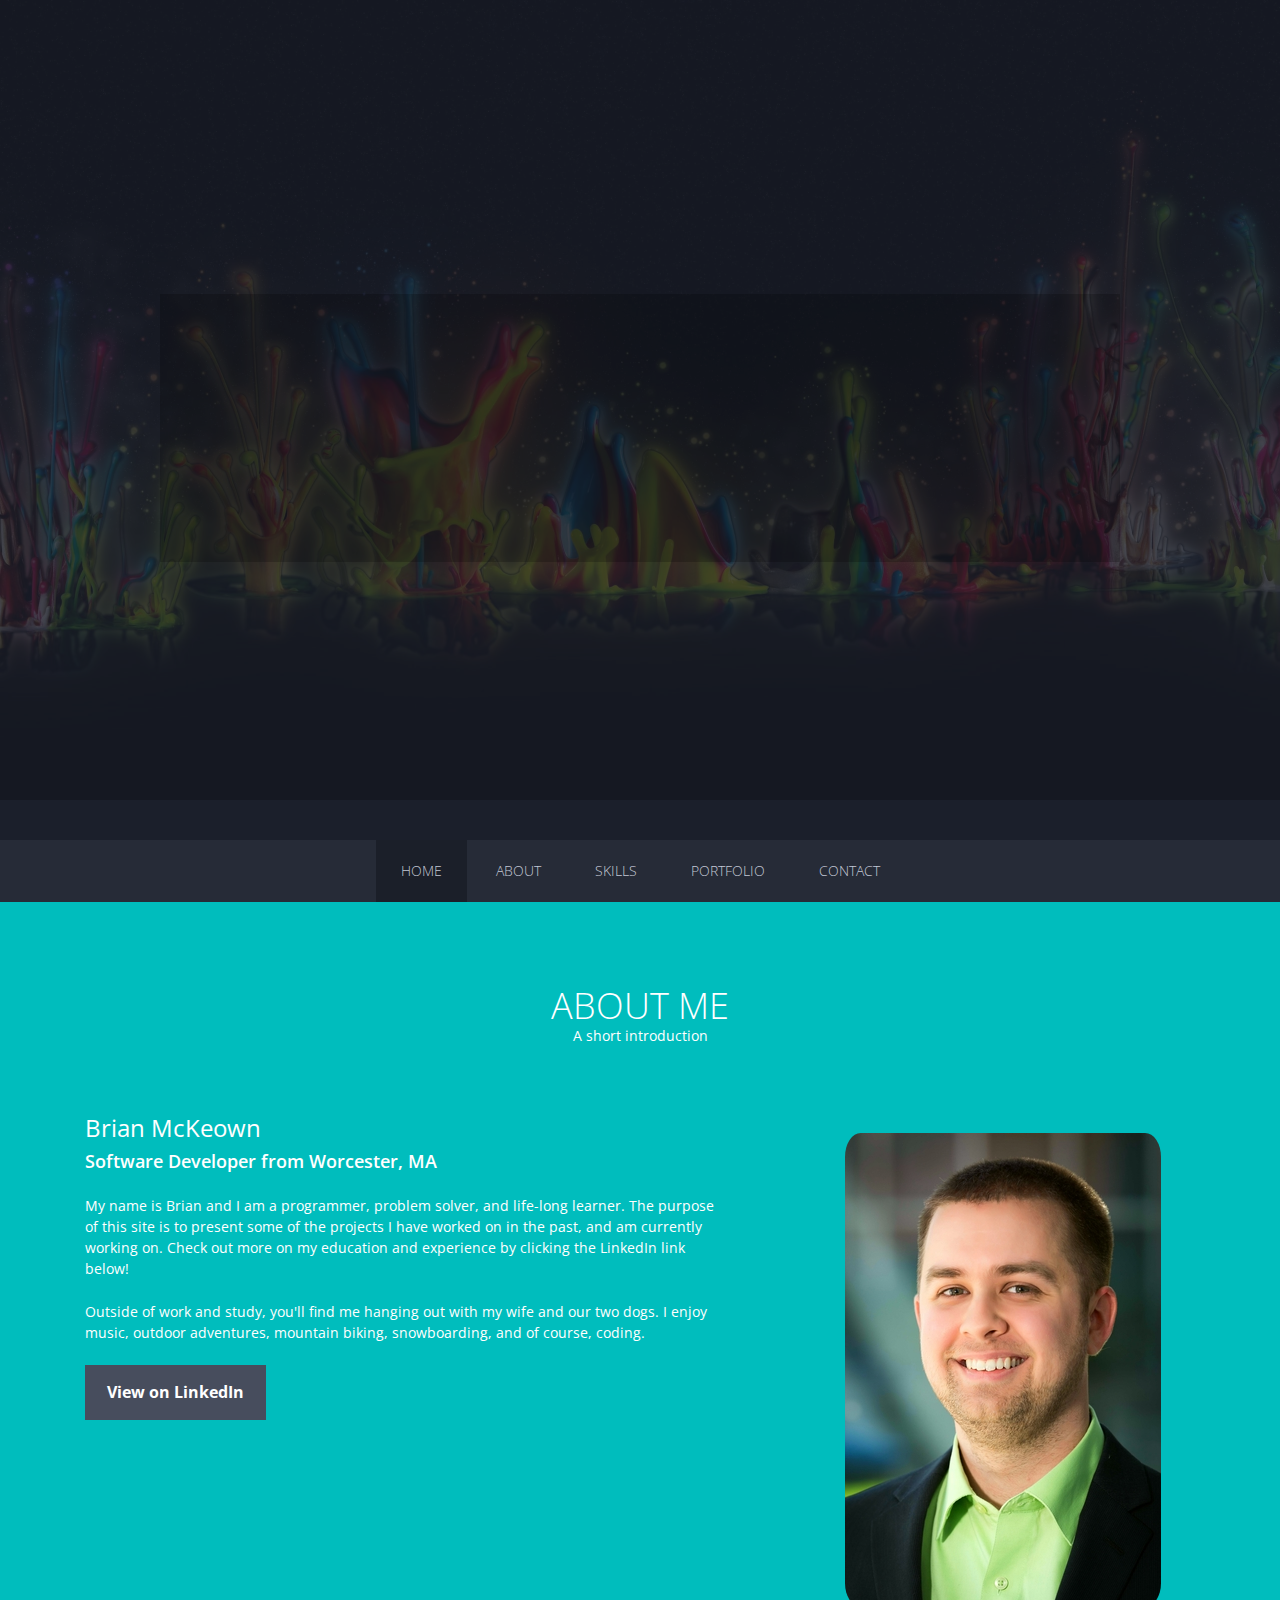
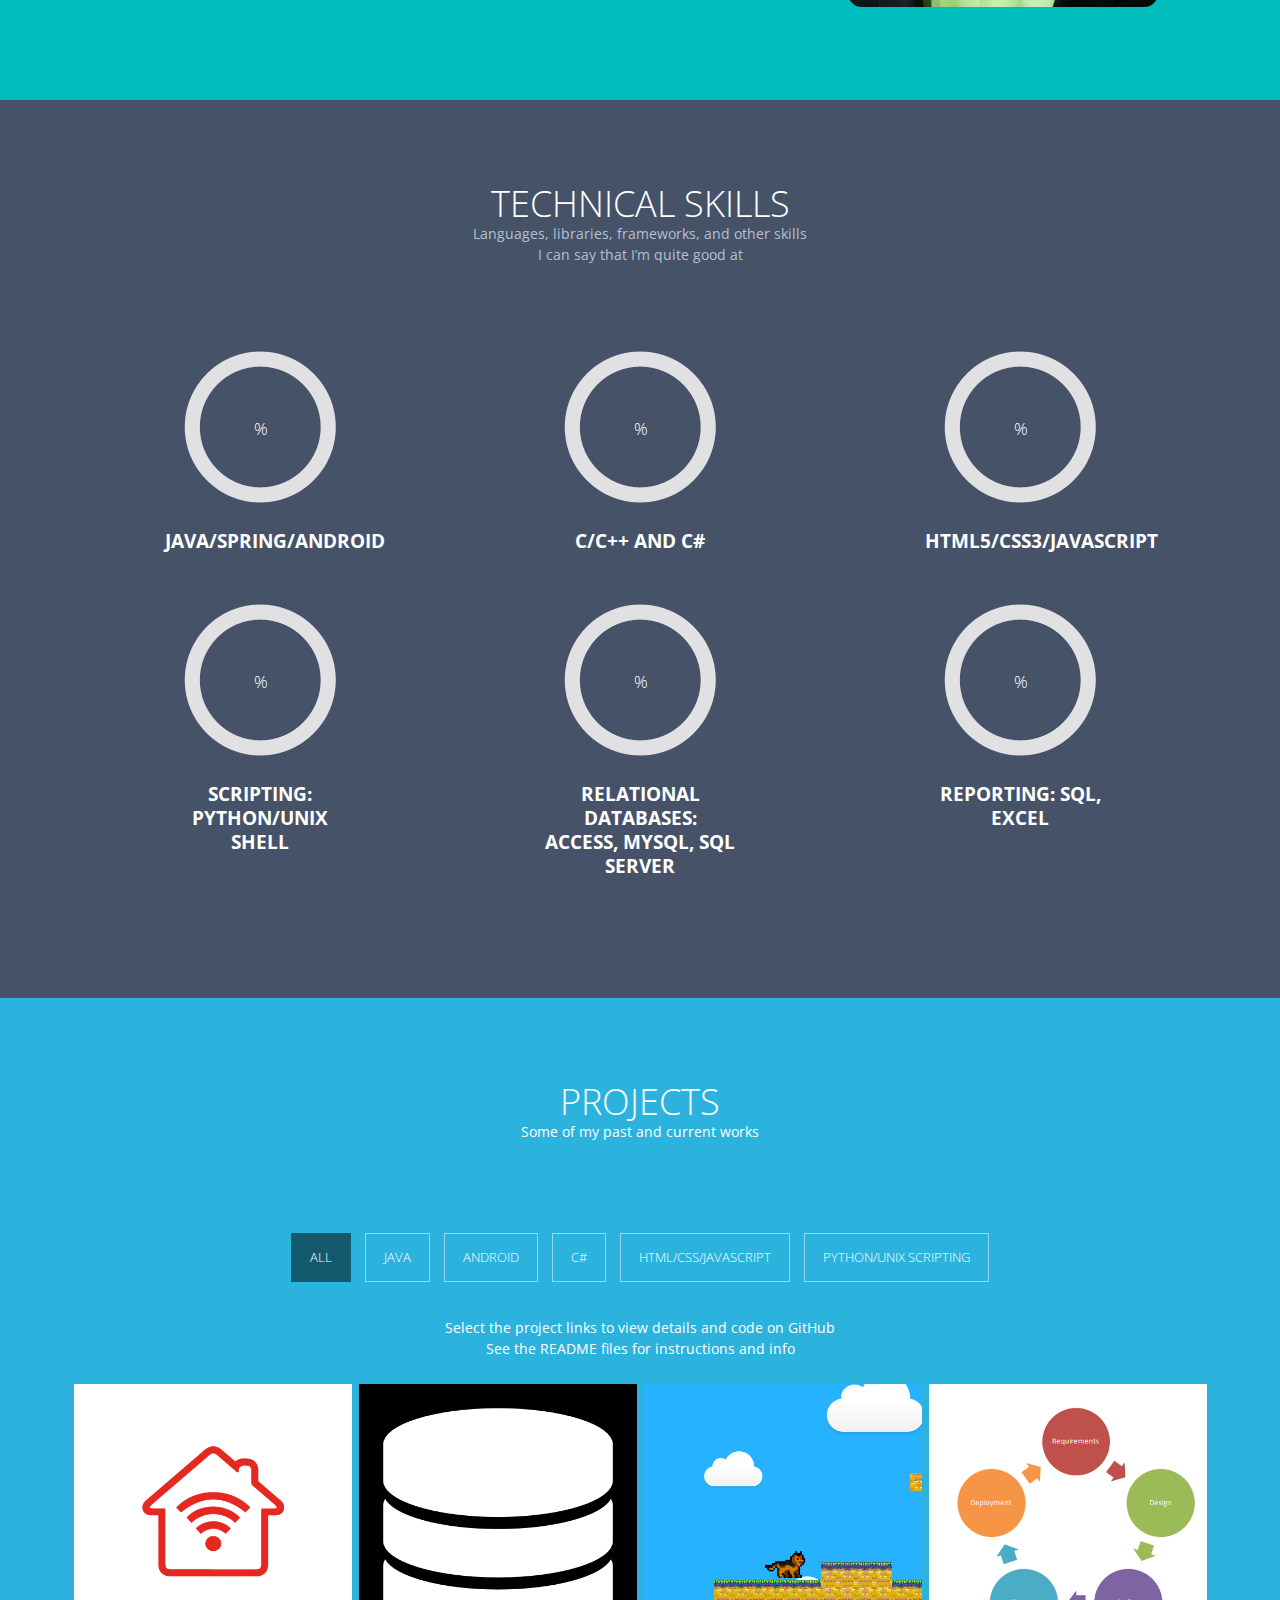
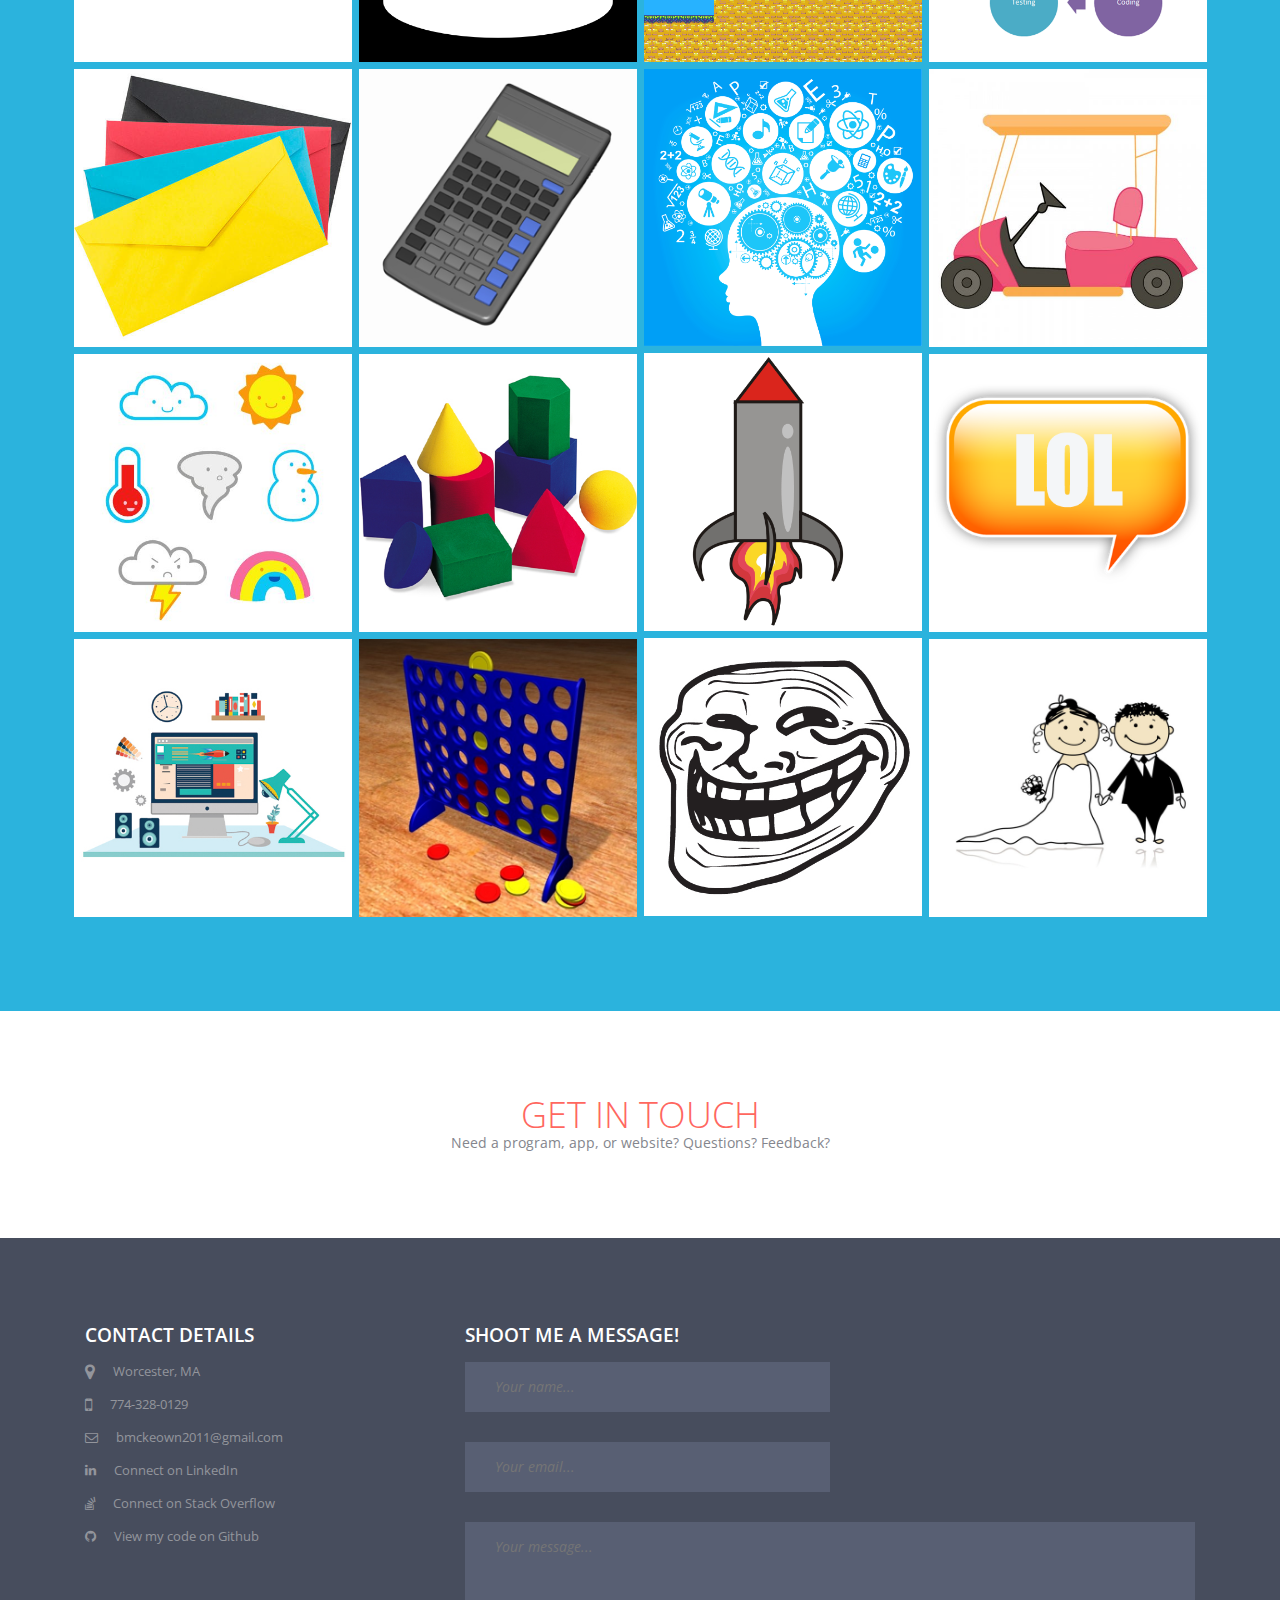
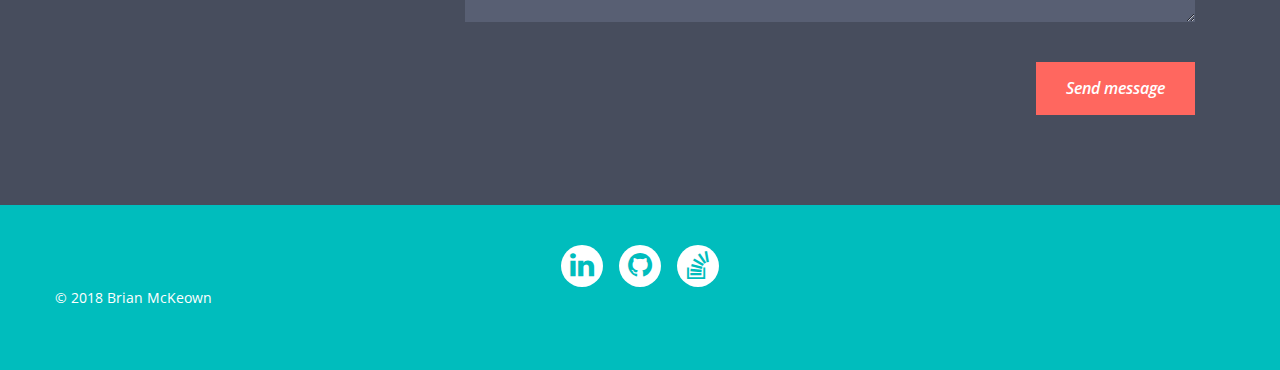
==== commit 275aaf0c: "Updated project URL: WeddingWebsite" ====
--- a/home/index.html
+++ b/home/index.html
@@ -3,90 +3,132 @@
 <!--[if IE 7 ]>    <html class="ie ie7 no-js" lang="en"> <![endif]-->
 <!--[if IE 8 ]>    <html class="ie ie8 no-js" lang="en"> <![endif]-->
 <!--[if IE 9 ]>    <html class="ie ie9 no-js" lang="en"> <![endif]-->
-<!--[if gt IE 9]><!--><html class="no-js" lang="en"><!--<![endif]--><head>
-<meta charset="UTF-8" />
-<meta http-equiv="X-UA-Compatible" content="IE=edge,chrome=1">
-<title>Brian McKeown</title>
-<meta name="viewport" content="width=device-width, initial-scale=1.0">
-<!--main style-->
-<link rel="stylesheet" type="text/css" media="screen" href="css/bootstrap.css">
-<link rel="stylesheet" type="text/css" media="screen" href="css/style.css">
-<!--background slider style-->
-<link rel="stylesheet" type="text/css" href="css/slideshow.css" />
-<!--google font style-->
-<link href='http://fonts.googleapis.com/css?family=Open+Sans:300italic,400italic,600italic,700italic,800italic,400,600,700,800,300' rel='stylesheet' type='text/css'>
-<link href='https://fonts.googleapis.com/css?family=Oswald' rel='stylesheet' type='text/css'>
-<!--font-family: 'Open Sans', sans-serif;-->
-<!-- font css style-->
-<link rel="stylesheet" href="css/font-awesome.css">
-<!--for slider style-->
-
-<noscript>
-<link rel="stylesheet" type="text/css" href="css/fallback.css" />
-</noscript>
-
-<!-- LinkedIn Badge Script-->
-<script type="text/javascript" src="https://platform.linkedin.com/badges/js/profile.js" async defer></script>
-
-<!--[if lt IE 9]>
+<!--[if gt IE 9]><!-->
+<html class="no-js" lang="en">
+<!--<![endif]-->
+
+<head>
+  <meta charset="UTF-8" />
+  <meta http-equiv="X-UA-Compatible" content="IE=edge,chrome=1">
+  <title>Brian McKeown</title>
+  <meta name="viewport" content="width=device-width, initial-scale=1.0">
+  <!--main style-->
+  <link rel="stylesheet" type="text/css" media="screen" href="css/bootstrap.css">
+  <link rel="stylesheet" type="text/css" media="screen" href="css/style.css">
+  <!--background slider style-->
+  <link rel="stylesheet" type="text/css" href="css/slideshow.css" />
+  <!--google font style-->
+  <link href='http://fonts.googleapis.com/css?family=Open+Sans:300italic,400italic,600italic,700italic,800italic,400,600,700,800,300'
+    rel='stylesheet' type='text/css'>
+  <link href='https://fonts.googleapis.com/css?family=Oswald' rel='stylesheet' type='text/css'>
+  <!--font-family: 'Open Sans', sans-serif;-->
+  <!-- font css style-->
+  <link rel="stylesheet" href="css/font-awesome.css">
+  <!--for slider style-->
+
+  <noscript>
+    <link rel="stylesheet" type="text/css" href="css/fallback.css" />
+  </noscript>
+
+  <!-- LinkedIn Badge Script-->
+  <script type="text/javascript" src="https://platform.linkedin.com/badges/js/profile.js" async defer></script>
+
+  <!--[if lt IE 9]>
 			<link rel="stylesheet" type="text/css" href="css/fallback.css" />
 		<![endif]-->
-</head><body>
-<!--wrapper start-->
-<div class="wrapper" id="wrapper">
-  <header>
-    <!--banner start-->
-    <div class="banner row" id="banner">
-      <div class="col-xs-12 col-sm-12 col-md-12 col-lg-12 noPadd" style="height:100%">
-        <!--background slide show start-->
-        <div class="bannerPart"> <img src="images/paing.jpg" alt="" class="bannerImg"> </div>
-        <!--background slide show end-->
-      </div>
-    </div>
-    <!--banner end-->
-    <div class="bannerText container">
-      <!--<h1>Brian McKeown</h1>-->
-      <!--<div class="type-wrap hideElement">-->
+</head>
+
+<body>
+  <!--wrapper start-->
+  <div class="wrapper" id="wrapper">
+    <header>
+      <!--banner start-->
+      <div class="banner row" id="banner">
+        <div class="col-xs-12 col-sm-12 col-md-12 col-lg-12 noPadd" style="height:100%">
+          <!--background slide show start-->
+          <div class="bannerPart">
+            <img src="images/paing.jpg" alt="" class="bannerImg"> </div>
+          <!--background slide show end-->
+        </div>
+      </div>
+      <!--banner end-->
+      <div class="bannerText container">
+        <!--<h1>Brian McKeown</h1>-->
+        <!--<div class="type-wrap hideElement">-->
         <div id="typed-strings">
-          <span><h5><span id="s2">import</span><span id="s3"> Brian.McKeown</span>;<br><span id="s2">public class </span><span id="s1">Portfolio</span> {<br><span id="s2">    public static void</span><span id="s1"> main</span>(<span id="s3">String</span>[] args) {<br><span id="s1">        design</span>();<br><span id="s1">        develop</span>();<br><span id="s1">        deploy</span>();<br>    }<br>}</h5></span>
-      <!--<h2 id="s1">design();</h2><h2 id="s2">develop();</h2><h2 id="s3">deploy();</h2>-->
+          <span>
+            <h5>
+              <span id="s2">import</span>
+              <span id="s3"> Brian.McKeown</span>;
+              <br>
+              <span id="s2">public class </span>
+              <span id="s1">Portfolio</span> {
+              <br>
+              <span id="s2"> public static void</span>
+              <span id="s1"> main</span>(
+              <span id="s3">String</span>[] args) {
+              <br>
+              <span id="s1"> design</span>();
+              <br>
+              <span id="s1"> develop</span>();
+              <br>
+              <span id="s1"> deploy</span>();
+              <br> }
+              <br>}</h5>
+          </span>
+          <!--<h2 id="s1">design();</h2><h2 id="s2">develop();</h2><h2 id="s3">deploy();</h2>-->
         </div>
         <h1 id="typed" style="white-space:pre;"></h1>
       </div>
-    </div>
-    <!--menu start-->
-    <div class="menu">
-      <div class="navbar-wrapper">
-        <div class="container">
-          <div class="navwrapper">
-            <div class="navbar navbar-inverse navbar-static-top">
-              <div class="container">
-                <div class="navbar-header">
-                  <button type="button" class="navbar-toggle" data-toggle="collapse" data-target=".navbar-collapse"> <span class="icon-bar"></span> <span class="icon-bar"></span> <span class="icon-bar"></span> </button>
-                  <a class="navbar-brand" href="#">Menu</a> </div>
-                <div class="navbar-collapse collapse">
-                  <ul class="nav navbar-nav">
-                    <li class="menuItem active"><a href="#wrapper">Home</a></li>
-                    <li class="menuItem"><a href="#aboutme">About</a></li>
-                    <li class="menuItem"><a href="#technical">Skills</a></li>
-
-                    <!-- Commented out 4/4/17
+  </div>
+  <!--menu start-->
+  <div class="menu">
+    <div class="navbar-wrapper">
+      <div class="container">
+        <div class="navwrapper">
+          <div class="navbar navbar-inverse navbar-static-top">
+            <div class="container">
+              <div class="navbar-header">
+                <button type="button" class="navbar-toggle" data-toggle="collapse" data-target=".navbar-collapse">
+                  <span class="icon-bar"></span>
+                  <span class="icon-bar"></span>
+                  <span class="icon-bar"></span>
+                </button>
+                <a class="navbar-brand" href="#">Menu</a>
+              </div>
+              <div class="navbar-collapse collapse">
+                <ul class="nav navbar-nav">
+                  <li class="menuItem active">
+                    <a href="#wrapper">Home</a>
+                  </li>
+                  <li class="menuItem">
+                    <a href="#aboutme">About</a>
+                  </li>
+                  <li class="menuItem">
+                    <a href="#technical">Skills</a>
+                  </li>
+
+                  <!-- Commented out 4/4/17
                     <li class="menuItem"><a href="#exprience">Experience</a></li>
                     <li class="menuItem"><a href="#education">Education</a></li>
                     -->
 
-                    <li class="menuItem"><a href="#protfolio">Portfolio</a></li>
-                    <li class="menuItem"><a href="#contact">Contact</a></li>
-                  </ul>
-                </div>
+                  <li class="menuItem">
+                    <a href="#protfolio">Portfolio</a>
+                  </li>
+                  <li class="menuItem">
+                    <a href="#contact">Contact</a>
+                  </li>
+                </ul>
               </div>
             </div>
           </div>
-          <!-- End Navbar -->
-        </div>
+        </div>
+        <!-- End Navbar -->
       </div>
     </div>
-    <!--menu end-->
+  </div>
+  <!--menu end-->
   </header>
   <!--about me start-->
   <section class="aboutme" id="aboutme">
@@ -99,13 +141,17 @@
         <div class=" col-xs-12 col-sm-12 col-md-7 col-lg-7">
           <h3>Brian McKeown</h3>
           <h4 class="subHeading">Software Developer from Worcester, MA</h4>
-          <p>My name is Brian and I am a programmer, problem solver, and life-long learner. The purpose of this site is to present some of the projects I have worked on in the past, and am currently working on. Check out more on my education and experience by clicking the LinkedIn link below!</p>
-          <p>Outside of work and study, you'll find me hanging out with my wife and our two dogs. I enjoy music, outdoor adventures, mountain biking, snowboarding, and of course, coding. </p>
+          <p>My name is Brian and I am a programmer, problem solver, and life-long learner. The purpose of this site is to present
+            some of the projects I have worked on in the past, and am currently working on. Check out more on my education
+            and experience by clicking the LinkedIn link below!</p>
+          <p>Outside of work and study, you'll find me hanging out with my wife and our two dogs. I enjoy music, outdoor adventures,
+            mountain biking, snowboarding, and of course, coding. </p>
           <!-- Removed January 2018 update.
           <a href="https://drive.google.com/file/d/0B3JJJ0pZLhOeZTRsRGRINWNMVkk/view?usp=sharing" class="bntDownload">Download Printable Resume</a>-->
           <a href="https://www.linkedin.com/in/bmckeown2011" class="bntDownload">View on LinkedIn</a>
-          </div>
-        <div class=" col-xs-12 col-sm-12 col-md-4 col-lg-4 col-md-offset-1 col-lg-offset-1 proPic"> <img src="images/linkedin.png" alt="" class="img-circle topmar"> </div>
+        </div>
+        <div class=" col-xs-12 col-sm-12 col-md-4 col-lg-4 col-md-offset-1 col-lg-offset-1 proPic">
+          <img src="images/linkedin.png" alt="" class="img-circle topmar"> </div>
       </div>
     </div>
   </section>
@@ -115,41 +161,60 @@
     <div class="container">
       <div class="heading">
         <h2>Technical Skills</h2>
-        <p>Languages, libraries, frameworks, and other skills<br>I can say that I’m quite good at</p>
+        <p>Languages, libraries, frameworks, and other skills
+          <br>I can say that I’m quite good at</p>
       </div>
       <div class="row">
         <div class=" col-xs-12 col-sm-4 col-md-4 col-lg-4 skillsArea">
-          <div class=" col-xs-12 col-sm-6 col-md-6 col-lg-6 skills"> <span class="chart skilBg" data-percent="90"> <span class="percent"></span> </span>
+          <div class=" col-xs-12 col-sm-6 col-md-6 col-lg-6 skills">
+            <span class="chart skilBg" data-percent="90">
+              <span class="percent"></span>
+            </span>
             <h4>Java/Spring/Android</h4>
             <p></p>
           </div>
         </div>
         <div class=" col-xs-12 col-sm-4 col-md-4 col-lg-4 skillsArea">
-          <div class=" col-xs-12 col-sm-6 col-md-6 col-lg-6 skills"> <span class="chart skilBg" data-percent="75"> <span class="percent"></span> </span>
+          <div class=" col-xs-12 col-sm-6 col-md-6 col-lg-6 skills">
+            <span class="chart skilBg" data-percent="75">
+              <span class="percent"></span>
+            </span>
             <h4>C/C++ and C#</h4>
             <p></p>
           </div>
         </div>
         <div class=" col-xs-12 col-sm-4 col-md-4 col-lg-4 skillsArea">
-          <div class=" col-xs-12 col-sm-6 col-md-6 col-lg-6 skills"> <span class="chart skilBg" data-percent="85"> <span class="percent"></span> </span>
+          <div class=" col-xs-12 col-sm-6 col-md-6 col-lg-6 skills">
+            <span class="chart skilBg" data-percent="85">
+              <span class="percent"></span>
+            </span>
             <h4>HTML5/CSS3/JavaScript</h4>
             <p></p>
           </div>
         </div>
         <div class=" col-xs-12 col-sm-4 col-md-4 col-lg-4 skillsArea">
-          <div class=" col-xs-12 col-sm-6 col-md-6 col-lg-6 skills"> <span class="chart skilBg" data-percent="85"> <span class="percent"></span> </span>
+          <div class=" col-xs-12 col-sm-6 col-md-6 col-lg-6 skills">
+            <span class="chart skilBg" data-percent="85">
+              <span class="percent"></span>
+            </span>
             <h4>Scripting: Python/Unix Shell</h4>
             <p></p>
           </div>
         </div>
         <div class=" col-xs-12 col-sm-4 col-md-4 col-lg-4 skillsArea">
-          <div class=" col-xs-12 col-sm-6 col-md-6 col-lg-6 skills"> <span class="chart skilBg" data-percent="80"> <span class="percent"></span> </span>
+          <div class=" col-xs-12 col-sm-6 col-md-6 col-lg-6 skills">
+            <span class="chart skilBg" data-percent="80">
+              <span class="percent"></span>
+            </span>
             <h4>Relational Databases: Access, MySQL, SQL Server</h4>
             <p></p>
           </div>
         </div>
         <div class=" col-xs-12 col-sm-4 col-md-4 col-lg-4 skillsArea">
-          <div class=" col-xs-12 col-sm-6 col-md-6 col-lg-6 skills"> <span class="chart skilBg" data-percent="75"> <span class="percent"></span> </span>
+          <div class=" col-xs-12 col-sm-6 col-md-6 col-lg-6 skills">
+            <span class="chart skilBg" data-percent="75">
+              <span class="percent"></span>
+            </span>
             <h4>Reporting: SQL, Excel</h4>
             <p></p>
           </div>
@@ -332,63 +397,263 @@
       </div>
       <div class="portfolioFilter">
         <ul>
-          <li><a href="#" data-filter="*" class="current">All</a></li>
-          <li><a href="#" data-filter=".java">Java</a></li>
-          <li><a href="#" data-filter=".android">Android</a></li>
-          <li><a href="#" data-filter=".cSharp">C#</a></li>
-          <li><a href="#" data-filter=".html">HTML/CSS/JavaScript</a></li>
-          <li><a href="#" data-filter=".python">Python/Unix Scripting</a></li>
+          <li>
+            <a href="#" data-filter="*" class="current">All</a>
+          </li>
+          <li>
+            <a href="#" data-filter=".java">Java</a>
+          </li>
+          <li>
+            <a href="#" data-filter=".android">Android</a>
+          </li>
+          <li>
+            <a href="#" data-filter=".cSharp">C#</a>
+          </li>
+          <li>
+            <a href="#" data-filter=".html">HTML/CSS/JavaScript</a>
+          </li>
+          <li>
+            <a href="#" data-filter=".python">Python/Unix Scripting</a>
+          </li>
         </ul>
-        <p>Select the project links to view details and code on GitHub<br>See the README files for instructions and info</p>
+        <p>Select the project links to view details and code on GitHub
+          <br>See the README files for instructions and info</p>
       </div>
       <ul class="portfolioContainer row">
-      <li class="java col-xs-6 col-sm-4 col-md-3 col-lg-3">
-          <div class="lightCon"> <span class="hoverBox"> <span class="linked2"> <!--<a rel="lightbox-demo" href="https://youtu.be/jdOKVHo9zEU" class="zoom lb lb_warsaw1"><i class="fa fa-youtube fa-2x"></i></a>--><a href="https://github.com/bmck2006/SmartHomeSecurity" title="Project Link" target="_blank" class="linKed"><i class="fa fa-github fa-2x"></i></i></a> </span> </span> <img src="images/security.png" alt=""  > </div>
-        </li>
-      <li class="java col-xs-6 col-sm-4 col-md-3 col-lg-3">
-          <div class="lightCon"> <span class="hoverBox"> <span class="linked2"> <a rel="lightbox-demo" href="https://youtu.be/jdOKVHo9zEU" class="zoom lb lb_warsaw1"><i class="fa fa-youtube fa-2x"></i></a><a href="https://github.com/bmck2006/GifLibrary" title="Project Link" target="_blank" class="linKed"><i class="fa fa-github fa-2x"></i></i></a> </span> </span> <img src="images/database.png" alt=""  > </div>
-        </li>
         <li class="java col-xs-6 col-sm-4 col-md-3 col-lg-3">
-          <div class="lightCon"> <span class="hoverBox"> <span class="linked2"><a rel="lightbox-demo" href="https://youtu.be/_-vuYY2PCfM" class="zoom lb lb_warsaw1"><i class="fa fa-youtube fa-2x"></i></a><a href="https://github.com/bmck2006/WidgetsWorld" title="Project Link" target="_blank" class="linKed"><i class="fa fa-github fa-2x"></i></i></a> </span> </span> <img src="images/WidgetWorld.png" alt=""  > </div>
-        </li>
-      <li class="java col-xs-6 col-sm-4 col-md-3 col-lg-3">
-          <div class="lightCon"> <span class="hoverBox"> <span class="linked2"><a rel="lightbox-demo" href="https://youtu.be/4QN3yPT52zk" class="zoom lb lb_warsaw1"><i class="fa fa-youtube fa-2x"></i></a><a href="https://github.com/bmck2006/SoftwareEnterpriseProject" title="Project Link" target="_blank" class="linKed"><i class="fa fa-github fa-2x"></i></i></a> </span> </span> <img src="images/lifecycle.png" alt=""  > </div>
+          <div class="lightCon">
+            <span class="hoverBox">
+              <span class="linked2">
+                <!--<a rel="lightbox-demo" href="https://youtu.be/jdOKVHo9zEU" class="zoom lb lb_warsaw1"><i class="fa fa-youtube fa-2x"></i></a>-->
+                <a href="https://github.com/bmck2006/SmartHomeSecurity" title="Project Link" target="_blank" class="linKed">
+                  <i class="fa fa-github fa-2x"></i>
+                  </i>
+                </a>
+              </span>
+            </span>
+            <img src="images/security.png" alt=""> </div>
+        </li>
+        <li class="java col-xs-6 col-sm-4 col-md-3 col-lg-3">
+          <div class="lightCon">
+            <span class="hoverBox">
+              <span class="linked2">
+                <a rel="lightbox-demo" href="https://youtu.be/jdOKVHo9zEU" class="zoom lb lb_warsaw1">
+                  <i class="fa fa-youtube fa-2x"></i>
+                </a>
+                <a href="https://github.com/bmck2006/GifLibrary" title="Project Link" target="_blank" class="linKed">
+                  <i class="fa fa-github fa-2x"></i>
+                  </i>
+                </a>
+              </span>
+            </span>
+            <img src="images/database.png" alt=""> </div>
+        </li>
+        <li class="java col-xs-6 col-sm-4 col-md-3 col-lg-3">
+          <div class="lightCon">
+            <span class="hoverBox">
+              <span class="linked2">
+                <a rel="lightbox-demo" href="https://youtu.be/_-vuYY2PCfM" class="zoom lb lb_warsaw1">
+                  <i class="fa fa-youtube fa-2x"></i>
+                </a>
+                <a href="https://github.com/bmck2006/WidgetsWorld" title="Project Link" target="_blank" class="linKed">
+                  <i class="fa fa-github fa-2x"></i>
+                  </i>
+                </a>
+              </span>
+            </span>
+            <img src="images/WidgetWorld.png" alt=""> </div>
+        </li>
+        <li class="java col-xs-6 col-sm-4 col-md-3 col-lg-3">
+          <div class="lightCon">
+            <span class="hoverBox">
+              <span class="linked2">
+                <a rel="lightbox-demo" href="https://youtu.be/4QN3yPT52zk" class="zoom lb lb_warsaw1">
+                  <i class="fa fa-youtube fa-2x"></i>
+                </a>
+                <a href="https://github.com/bmck2006/SoftwareEnterpriseProject" title="Project Link" target="_blank" class="linKed">
+                  <i class="fa fa-github fa-2x"></i>
+                  </i>
+                </a>
+              </span>
+            </span>
+            <img src="images/lifecycle.png" alt=""> </div>
         </li>
         <li class="cSharp col-xs-6 col-sm-4 col-md-3 col-lg-3">
-          <div class="lightCon"> <span class="hoverBox"> <span class="linked2"><a rel="lightbox-demo" href="https://youtu.be/IOFu-wOViII" class="zoom lb lb_warsaw1"><i class="fa fa-youtube fa-2x"></i></a><a href="https://github.com/bmck2006/Event-RSVP-Portal" title="Project Link" target="_blank" class="linKed"><i class="fa fa-github fa-2x"></i></i></a> </span> </span> <img src="images/envelope.jpg" alt=""  > </div>
+          <div class="lightCon">
+            <span class="hoverBox">
+              <span class="linked2">
+                <a rel="lightbox-demo" href="https://youtu.be/IOFu-wOViII" class="zoom lb lb_warsaw1">
+                  <i class="fa fa-youtube fa-2x"></i>
+                </a>
+                <a href="https://github.com/bmck2006/Event-RSVP-Portal" title="Project Link" target="_blank" class="linKed">
+                  <i class="fa fa-github fa-2x"></i>
+                  </i>
+                </a>
+              </span>
+            </span>
+            <img src="images/envelope.jpg" alt=""> </div>
         </li>
         <li class="java col-xs-6 col-sm-4 col-md-3 col-lg-3">
-          <div class="lightCon"> <span class="hoverBox"> <span class="linked2"><a rel="lightbox-demo" href="https://youtu.be/63OVs7d3Psg" class="zoom lb lb_warsaw1"><i class="fa fa-youtube fa-2x"></i></a><a href="https://github.com/bmck2006/OrderOperationsCalcProject/tree/master/OrderOperationsCalc" title="Project Link" target="_blank" class="linKed"><i class="fa fa-github fa-2x"></i></i></a> </span> </span> <img src="images/calculator.jpg" alt=""  > </div>
+          <div class="lightCon">
+            <span class="hoverBox">
+              <span class="linked2">
+                <a rel="lightbox-demo" href="https://youtu.be/63OVs7d3Psg" class="zoom lb lb_warsaw1">
+                  <i class="fa fa-youtube fa-2x"></i>
+                </a>
+                <a href="https://github.com/bmck2006/OrderOperationsCalcProject/tree/master/OrderOperationsCalc" title="Project Link"
+                  target="_blank" class="linKed">
+                  <i class="fa fa-github fa-2x"></i>
+                  </i>
+                </a>
+              </span>
+            </span>
+            <img src="images/calculator.jpg" alt=""> </div>
         </li>
         <li class="android col-xs-6 col-sm-4 col-md-3 col-lg-3">
-          <div class="lightCon"> <span class="hoverBox"> <span class="linked2"><a rel="lightbox-demo" href="https://youtu.be/jxj3_juqu48" class="zoom lb lb_warsaw1"><i class="fa fa-youtube fa-2x"></i></a><a href="https://github.com/bmck2006/FunFacts" title="Project Link" target="_blank" class="linKed"><i class="fa fa-github fa-2x"></i></i></a> </span> </span> <img src="images/brain.jpg" alt=""  > </div>
+          <div class="lightCon">
+            <span class="hoverBox">
+              <span class="linked2">
+                <a rel="lightbox-demo" href="https://youtu.be/jxj3_juqu48" class="zoom lb lb_warsaw1">
+                  <i class="fa fa-youtube fa-2x"></i>
+                </a>
+                <a href="https://github.com/bmck2006/FunFacts" title="Project Link" target="_blank" class="linKed">
+                  <i class="fa fa-github fa-2x"></i>
+                  </i>
+                </a>
+              </span>
+            </span>
+            <img src="images/brain.jpg" alt=""> </div>
         </li>
         <li class="android col-xs-6 col-sm-4 col-md-3 col-lg-3">
-          <div class="lightCon"> <span class="hoverBox"> <span class="linked2"><a rel="lightbox-demo" href="https://youtu.be/itlkWmmLsjk" class="zoom lb lb_warsaw1"><i class="fa fa-youtube fa-2x"></i></a><a href="https://github.com/bmck2006/GolfScorecard" title="Project Link" target="_blank" class="linKed"><i class="fa fa-github fa-2x"></i></i></a> </span> </span> <img src="images/golf.jpg" alt=""  > </div>
+          <div class="lightCon">
+            <span class="hoverBox">
+              <span class="linked2">
+                <a rel="lightbox-demo" href="https://youtu.be/itlkWmmLsjk" class="zoom lb lb_warsaw1">
+                  <i class="fa fa-youtube fa-2x"></i>
+                </a>
+                <a href="https://github.com/bmck2006/GolfScorecard" title="Project Link" target="_blank" class="linKed">
+                  <i class="fa fa-github fa-2x"></i>
+                  </i>
+                </a>
+              </span>
+            </span>
+            <img src="images/golf.jpg" alt=""> </div>
         </li>
         <li class="android col-xs-6 col-sm-4 col-md-3 col-lg-3">
-          <div class="lightCon"> <span class="hoverBox"> <span class="linked2"><a rel="lightbox-demo" href="https://youtu.be/h5XuYwv1EMk" class="zoom lb lb_warsaw1"><i class="fa fa-youtube fa-2x"></i></a><a href="https://github.com/bmck2006/InteractiveStory" title="Project Link" target="_blank" class="linKed"><i class="fa fa-github fa-2x"></i></i></a> </span> </span> <img src="images/rocketShip.gif" alt=""  > </div>
+          <div class="lightCon">
+            <span class="hoverBox">
+              <span class="linked2">
+                <a rel="lightbox-demo" href="https://youtu.be/h5XuYwv1EMk" class="zoom lb lb_warsaw1">
+                  <i class="fa fa-youtube fa-2x"></i>
+                </a>
+                <a href="https://github.com/bmck2006/InteractiveStory" title="Project Link" target="_blank" class="linKed">
+                  <i class="fa fa-github fa-2x"></i>
+                  </i>
+                </a>
+              </span>
+            </span>
+            <img src="images/rocketShip.gif" alt=""> </div>
         </li>
         <li class="android col-xs-6 col-sm-4 col-md-3 col-lg-3">
-          <div class="lightCon"> <span class="hoverBox"> <span class="linked2"><a rel="lightbox-demo" href="https://youtu.be/NZdkQUpxXgo" class="zoom lb lb_warsaw1"><i class="fa fa-youtube fa-2x"></i></a><a href="https://github.com/bmck2006/WickedWeather" title="Project Link" target="_blank" class="linKed"><i class="fa fa-github fa-2x"></i></i></a> </span> </span> <img src="images/weather.jpg" alt=""  > </div>
+          <div class="lightCon">
+            <span class="hoverBox">
+              <span class="linked2">
+                <a rel="lightbox-demo" href="https://youtu.be/NZdkQUpxXgo" class="zoom lb lb_warsaw1">
+                  <i class="fa fa-youtube fa-2x"></i>
+                </a>
+                <a href="https://github.com/bmck2006/WickedWeather" title="Project Link" target="_blank" class="linKed">
+                  <i class="fa fa-github fa-2x"></i>
+                  </i>
+                </a>
+              </span>
+            </span>
+            <img src="images/weather.jpg" alt=""> </div>
         </li>
         <li class="python col-xs-6 col-sm-4 col-md-3 col-lg-3">
-          <div class="lightCon"> <span class="hoverBox"> <span class="linked2"><a rel="lightbox-demo" href="https://youtu.be/gnuqOb85iGk" class="zoom lb lb_warsaw1"><i class="fa fa-youtube fa-2x"></i></a><a href="https://github.com/bmck2006/PythonShapeCalculator" title="Project Link" target="_blank" class="linKed"><i class="fa fa-github fa-2x"></i></i></a> </span> </span> <img src="images/shapes.jpg" alt="" > </div>
+          <div class="lightCon">
+            <span class="hoverBox">
+              <span class="linked2">
+                <a rel="lightbox-demo" href="https://youtu.be/gnuqOb85iGk" class="zoom lb lb_warsaw1">
+                  <i class="fa fa-youtube fa-2x"></i>
+                </a>
+                <a href="https://github.com/bmck2006/PythonShapeCalculator" title="Project Link" target="_blank" class="linKed">
+                  <i class="fa fa-github fa-2x"></i>
+                  </i>
+                </a>
+              </span>
+            </span>
+            <img src="images/shapes.jpg" alt=""> </div>
         </li>
         <li class="python col-xs-6 col-sm-4 col-md-3 col-lg-3">
-          <div class="lightCon"> <span class="hoverBox"> <span class="linked2"><a rel="lightbox-demo" href="https://youtu.be/BpNYpLqhmg0" class="zoom lb lb_warsaw1"><i class="fa fa-youtube fa-2x"></i></a><a href="https://github.com/bmck2006/chatBot" title="Project Link" target="_blank" class="linKed"><i class="fa fa-github fa-2x"></i></i></a> </span> </span> <img src="images/chatBubble.png" alt="" > </div>
+          <div class="lightCon">
+            <span class="hoverBox">
+              <span class="linked2">
+                <a rel="lightbox-demo" href="https://youtu.be/BpNYpLqhmg0" class="zoom lb lb_warsaw1">
+                  <i class="fa fa-youtube fa-2x"></i>
+                </a>
+                <a href="https://github.com/bmck2006/chatBot" title="Project Link" target="_blank" class="linKed">
+                  <i class="fa fa-github fa-2x"></i>
+                  </i>
+                </a>
+              </span>
+            </span>
+            <img src="images/chatBubble.png" alt=""> </div>
         </li>
         <li class="python col-xs-6 col-sm-4 col-md-3 col-lg-3">
-          <div class="lightCon"> <span class="hoverBox"> <span class="linked2"><a rel="lightbox-demo" href="https://youtu.be/d3v9zXBtRco" class="zoom lb lb_warsaw1"><i class="fa fa-youtube fa-2x"></i></a><a href="https://github.com/bmck2006/PrankVirusSim" title="Project Link" target="_blank" class="linKed"><i class="fa fa-github fa-2x"></i></i></a> </span> </span> <img src="images/troll.jpg" alt=""  > </div>
+          <div class="lightCon">
+            <span class="hoverBox">
+              <span class="linked2">
+                <a rel="lightbox-demo" href="https://youtu.be/d3v9zXBtRco" class="zoom lb lb_warsaw1">
+                  <i class="fa fa-youtube fa-2x"></i>
+                </a>
+                <a href="https://github.com/bmck2006/PrankVirusSim" title="Project Link" target="_blank" class="linKed">
+                  <i class="fa fa-github fa-2x"></i>
+                  </i>
+                </a>
+              </span>
+            </span>
+            <img src="images/troll.jpg" alt=""> </div>
         </li>
         <li class="html col-xs-6 col-sm-4 col-md-3 col-lg-3">
-          <div class="lightCon"> <span class="hoverBox"> <span class="smallIcon"> <!--<a rel="lightbox-demo" href="images/Website-Design.jpg" title="This website" class="zoom lb lb_warsaw1"><i class="fa fa-search fa-2x"></i></a>--> <a href="#" title="Project Link" target="_blank" class="linKed"><i class="fa fa-refresh fa-2x"></i></i></a> </span> </span> <img src="images/Website-Design.jpg" alt="" > </div>
+          <div class="lightCon">
+            <span class="hoverBox">
+              <span class="smallIcon">
+                <!--<a rel="lightbox-demo" href="images/Website-Design.jpg" title="This website" class="zoom lb lb_warsaw1"><i class="fa fa-search fa-2x"></i></a>-->
+                <a href="#" title="Project Link" target="_blank" class="linKed">
+                  <i class="fa fa-refresh fa-2x"></i>
+                  </i>
+                </a>
+              </span>
+            </span>
+            <img src="images/Website-Design.jpg" alt=""> </div>
         </li>
         <li class="html col-xs-6 col-sm-4 col-md-3 col-lg-3">
-          <div class="lightCon"> <span class="hoverBox"> <span class="linked2"><a rel="lightbox-demo" href="https://bmck2006.github.io/connectFour" class="zoom lb lb_warsaw1"><i class="fa fa-gamepad fa-2x"></i></a><a href="https://github.com/bmck2006/connectFour" title="Project Link" target="_blank" class="linKed"><i class="fa fa-github fa-2x"></i></i></a> </span> </span> <img src="images/connectfour.jpg" alt="" > </div>
+          <div class="lightCon">
+            <span class="hoverBox">
+              <span class="linked2">
+                <a rel="lightbox-demo" href="https://bmck2006.github.io/connectFour" class="zoom lb lb_warsaw1">
+                  <i class="fa fa-gamepad fa-2x"></i>
+                </a>
+                <a href="https://github.com/bmck2006/connectFour" title="Project Link" target="_blank" class="linKed">
+                  <i class="fa fa-github fa-2x"></i>
+                  </i>
+                </a>
+              </span>
+            </span>
+            <img src="images/connectfour.jpg" alt=""> </div>
         </li>
         <li class="html col-xs-6 col-sm-4 col-md-3 col-lg-3">
-          <div class="lightCon"> <span class="hoverBox"> <span class="smallIcon"> <!--<a rel="lightbox-demo" href="images/wedding.jpg" title="Personal Wedding Website" class="zoom lb lb_warsaw1"><i class="fa fa-search fa-2x"></i></a> --><a href="http://www.kaylabrian.com" title="Project Link" target="_blank" class="linKed"><i class="fa fa-laptop fa-2x"></i></i></a> </span> </span> <img src="images/wedding.jpg" alt="" > </div>
+          <div class="lightCon">
+            <span class="hoverBox">
+              <span class="smallIcon">
+                <!--<a rel="lightbox-demo" href="images/wedding.jpg" title="Personal Wedding Website" class="zoom lb lb_warsaw1"><i class="fa fa-search fa-2x"></i></a> -->
+                <a href="http://bmck2006.github.io/WeddingWebsite" title="Project Link" target="_blank" class="linKed">
+                  <i class="fa fa-laptop fa-2x"></i>
+                  </i>
+                </a>
+              </span>
+            </span>
+            <img src="images/wedding.jpg" alt=""> </div>
         </li>
       </ul>
     </div>
@@ -408,12 +673,26 @@
       <!--contact info start-->
       <div class="col-xs-12 col-sm-3 col-md-4 col-lg-4">
         <h4>Contact details</h4>
-<p> <i class="fa fa-map-marker fa-lg"></i> Worcester, MA</p>
-        <p> <i class="fa fa-mobile fa-lg"></i> 774-328-0129</p>
-        <p> <i class="fa fa-envelope-o "></i> <a href="mailto:bmckeown2011@gmail.com">bmckeown2011@gmail.com</a></p>
-        <p> <i class="fa fa-linkedin "></i> <a href="http://linkedin.com/in/bmckeown2011">Connect on LinkedIn</a></p>
-        <p> <i class="fa fa-stack-overflow "></i> <a href="https://stackoverflow.com/users/5834929/bmck2006">Connect on Stack Overflow</a></p>
-        <p> <i class="fa fa-github "></i> <a href="http://github.com/bmck2006">View my code on Github</a></p>
+        <p>
+          <i class="fa fa-map-marker fa-lg"></i> Worcester, MA</p>
+        <p>
+          <i class="fa fa-mobile fa-lg"></i> 774-328-0129</p>
+        <p>
+          <i class="fa fa-envelope-o "></i>
+          <a href="mailto:bmckeown2011@gmail.com">bmckeown2011@gmail.com</a>
+        </p>
+        <p>
+          <i class="fa fa-linkedin "></i>
+          <a href="http://linkedin.com/in/bmckeown2011">Connect on LinkedIn</a>
+        </p>
+        <p>
+          <i class="fa fa-stack-overflow "></i>
+          <a href="https://stackoverflow.com/users/5834929/bmck2006">Connect on Stack Overflow</a>
+        </p>
+        <p>
+          <i class="fa fa-github "></i>
+          <a href="http://github.com/bmck2006">View my code on Github</a>
+        </p>
       </div>
       <!--contact info end-->
       <!--contact form start-->
@@ -421,8 +700,8 @@
         <h4>Shoot me a message!</h4>
         <div id="message"></div>
         <form method="post" action="php/contact.php" name="cform" id="cform">
-          <input name="name" id="name" type="text" class="col-xs-12 col-sm-6 col-md-6 col-lg-6" placeholder="Your name..." >
-          <input name="email" id="email" type="email" class=" col-xs-12 col-sm-6 col-md-6 col-lg-6 noMarr" placeholder="Your email..." >
+          <input name="name" id="name" type="text" class="col-xs-12 col-sm-6 col-md-6 col-lg-6" placeholder="Your name...">
+          <input name="email" id="email" type="email" class=" col-xs-12 col-sm-6 col-md-6 col-lg-6 noMarr" placeholder="Your email...">
           <textarea name="comments" id="comments" cols="" rows="" class="col-xs-12 col-sm-12 col-md-12 col-lg-12" placeholder="Your message..."></textarea>
           <input type="submit" id="submit" name="send" class="submitBnt" value="Send message">
           <div id="simple-msg"></div>
@@ -436,82 +715,95 @@
   <section class="footer" id="footer">
     <div class="container">
       <ul>
-        <li><a href="http://linkedin.com/in/bmckeown2011"><i class="fa fa-linkedin fa-2x"></i></a></li>
-        <li><a href="http://github.com/bmck2006"><i class="fa fa-github fa-2x"></i></a></li>
-        <li><a href="https://stackoverflow.com/users/5834929/bmck2006"><i class="fa fa-stack-overflow fa-2x"></i></a></li>
+        <li>
+          <a href="http://linkedin.com/in/bmckeown2011">
+            <i class="fa fa-linkedin fa-2x"></i>
+          </a>
+        </li>
+        <li>
+          <a href="http://github.com/bmck2006">
+            <i class="fa fa-github fa-2x"></i>
+          </a>
+        </li>
+        <li>
+          <a href="https://stackoverflow.com/users/5834929/bmck2006">
+            <i class="fa fa-stack-overflow fa-2x"></i>
+          </a>
+        </li>
       </ul>
       <p>&#169 2018 Brian McKeown</p>
     </div>
   </section>
   <!--footer end-->
-</div>
-<!--wrapper end-->
-<!--modernizr js-->
-<script type="text/javascript" src="js/modernizr.custom.26633.js"></script>
-<!--jquary min js-->
-<script type="text/javascript" src="js/jquery.min.js"></script>
-<script src="js/bootstrap.js"></script>
-<script type="text/javascript" src="js/jquery.gridrotator.js"></script>
-<!--for custom jquary-->
-<script src="js/custom.js"></script>
-<!--for placeholder jquary-->
-<script type="text/javascript" src="js/jquery.placeholder.js"></script>
-<!--for menu jquary-->
-<script type="text/javascript" src="js/stickUp.js"></script>
-<script type="text/javascript">
-jQuery(function($) {
-$(document).ready( function() {
-  //enabling stickUp on the '.navbar-wrapper' class
-  $('.navbar-wrapper').stickUp({
-				parts: {
-				  0: 'banner',
-				  1: 'aboutme',
-				  2: 'technical',
-				  3: 'exprience',
-				  4: 'education',
-				  5: 'protfolio',
-				  6: 'contact'
-				},
-				itemClass: 'menuItem',
-				itemHover: 'active',
-				topMargin: 'auto'
-			  });
-});
-
-$( ".navbar.navbar-inverse.navbar-static-top a" ).click(function() {
-  $( ".navbar-collapse" ).addClass( "hideClass" );
-});
-
-
-$( ".navbar.navbar-inverse.navbar-static-top a" ).click(function() {
-  $( ".navbar-collapse" ).addClass( "collapse" );
-});
-
-
-$( ".navbar.navbar-inverse.navbar-static-top a" ).click(function() {
-  $( ".navbar-collapse" ).removeClass( "in" );
-});
-
-$( ".navbar-toggle" ).click(function() {
-  $( ".navbar-collapse" ).removeClass( "hideClass" );
-});
-
-
-});
-</script>
-<!--for type.js -->
-<script src="js/typed.js" type="text/javascript"></script>
-<!--for portfoli filter jquary-->
-<script src="js/jquery.isotope.js" type="text/javascript"></script>
-<!--for portfoli lightbox -->
-<link type="text/css" rel="stylesheet" id="theme" href="css/jquery-ui-1.8.16.custom.css">
-<link type="text/css" rel="stylesheet" href="css/lightbox.min.css">
-<script type="text/javascript" src="js/jquery.ui.widget.min.js"></script>
-<script type="text/javascript" src="js/jquery.ui.rlightbox.js"></script>
-<!--for skill chat jquary-->
-<script src="js/jquery.easing.min.js"></script>
-<script src="js/jquery.easypiechart.js"></script>
-<!--contact form js-->
-<script type="text/javascript" src="js/jquery.contact.js"></script>
+  </div>
+  <!--wrapper end-->
+  <!--modernizr js-->
+  <script type="text/javascript" src="js/modernizr.custom.26633.js"></script>
+  <!--jquary min js-->
+  <script type="text/javascript" src="js/jquery.min.js"></script>
+  <script src="js/bootstrap.js"></script>
+  <script type="text/javascript" src="js/jquery.gridrotator.js"></script>
+  <!--for custom jquary-->
+  <script src="js/custom.js"></script>
+  <!--for placeholder jquary-->
+  <script type="text/javascript" src="js/jquery.placeholder.js"></script>
+  <!--for menu jquary-->
+  <script type="text/javascript" src="js/stickUp.js"></script>
+  <script type="text/javascript">
+    jQuery(function ($) {
+      $(document).ready(function () {
+        //enabling stickUp on the '.navbar-wrapper' class
+        $('.navbar-wrapper').stickUp({
+          parts: {
+            0: 'banner',
+            1: 'aboutme',
+            2: 'technical',
+            3: 'exprience',
+            4: 'education',
+            5: 'protfolio',
+            6: 'contact'
+          },
+          itemClass: 'menuItem',
+          itemHover: 'active',
+          topMargin: 'auto'
+        });
+      });
+
+      $(".navbar.navbar-inverse.navbar-static-top a").click(function () {
+        $(".navbar-collapse").addClass("hideClass");
+      });
+
+
+      $(".navbar.navbar-inverse.navbar-static-top a").click(function () {
+        $(".navbar-collapse").addClass("collapse");
+      });
+
+
+      $(".navbar.navbar-inverse.navbar-static-top a").click(function () {
+        $(".navbar-collapse").removeClass("in");
+      });
+
+      $(".navbar-toggle").click(function () {
+        $(".navbar-collapse").removeClass("hideClass");
+      });
+
+
+    });
+  </script>
+  <!--for type.js -->
+  <script src="js/typed.js" type="text/javascript"></script>
+  <!--for portfoli filter jquary-->
+  <script src="js/jquery.isotope.js" type="text/javascript"></script>
+  <!--for portfoli lightbox -->
+  <link type="text/css" rel="stylesheet" id="theme" href="css/jquery-ui-1.8.16.custom.css">
+  <link type="text/css" rel="stylesheet" href="css/lightbox.min.css">
+  <script type="text/javascript" src="js/jquery.ui.widget.min.js"></script>
+  <script type="text/javascript" src="js/jquery.ui.rlightbox.js"></script>
+  <!--for skill chat jquary-->
+  <script src="js/jquery.easing.min.js"></script>
+  <script src="js/jquery.easypiechart.js"></script>
+  <!--contact form js-->
+  <script type="text/javascript" src="js/jquery.contact.js"></script>
 </body>
+
 </html>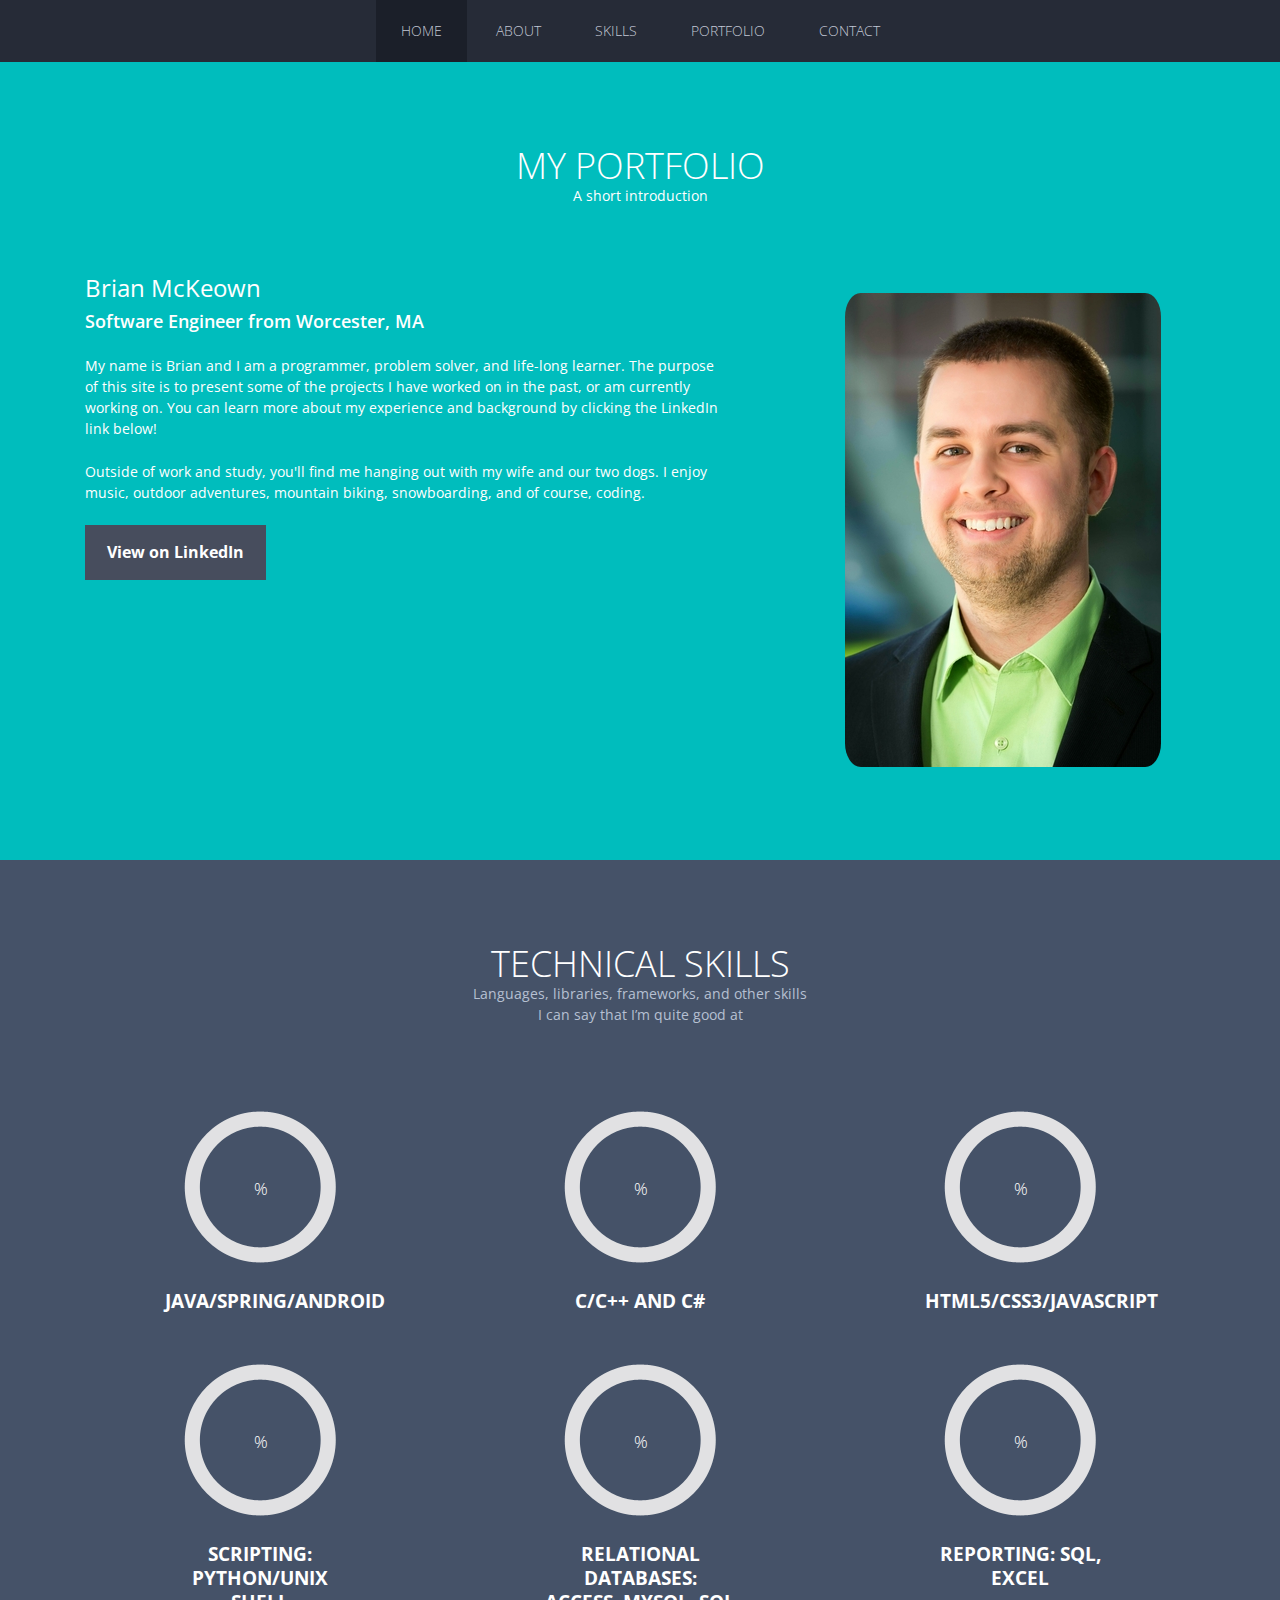
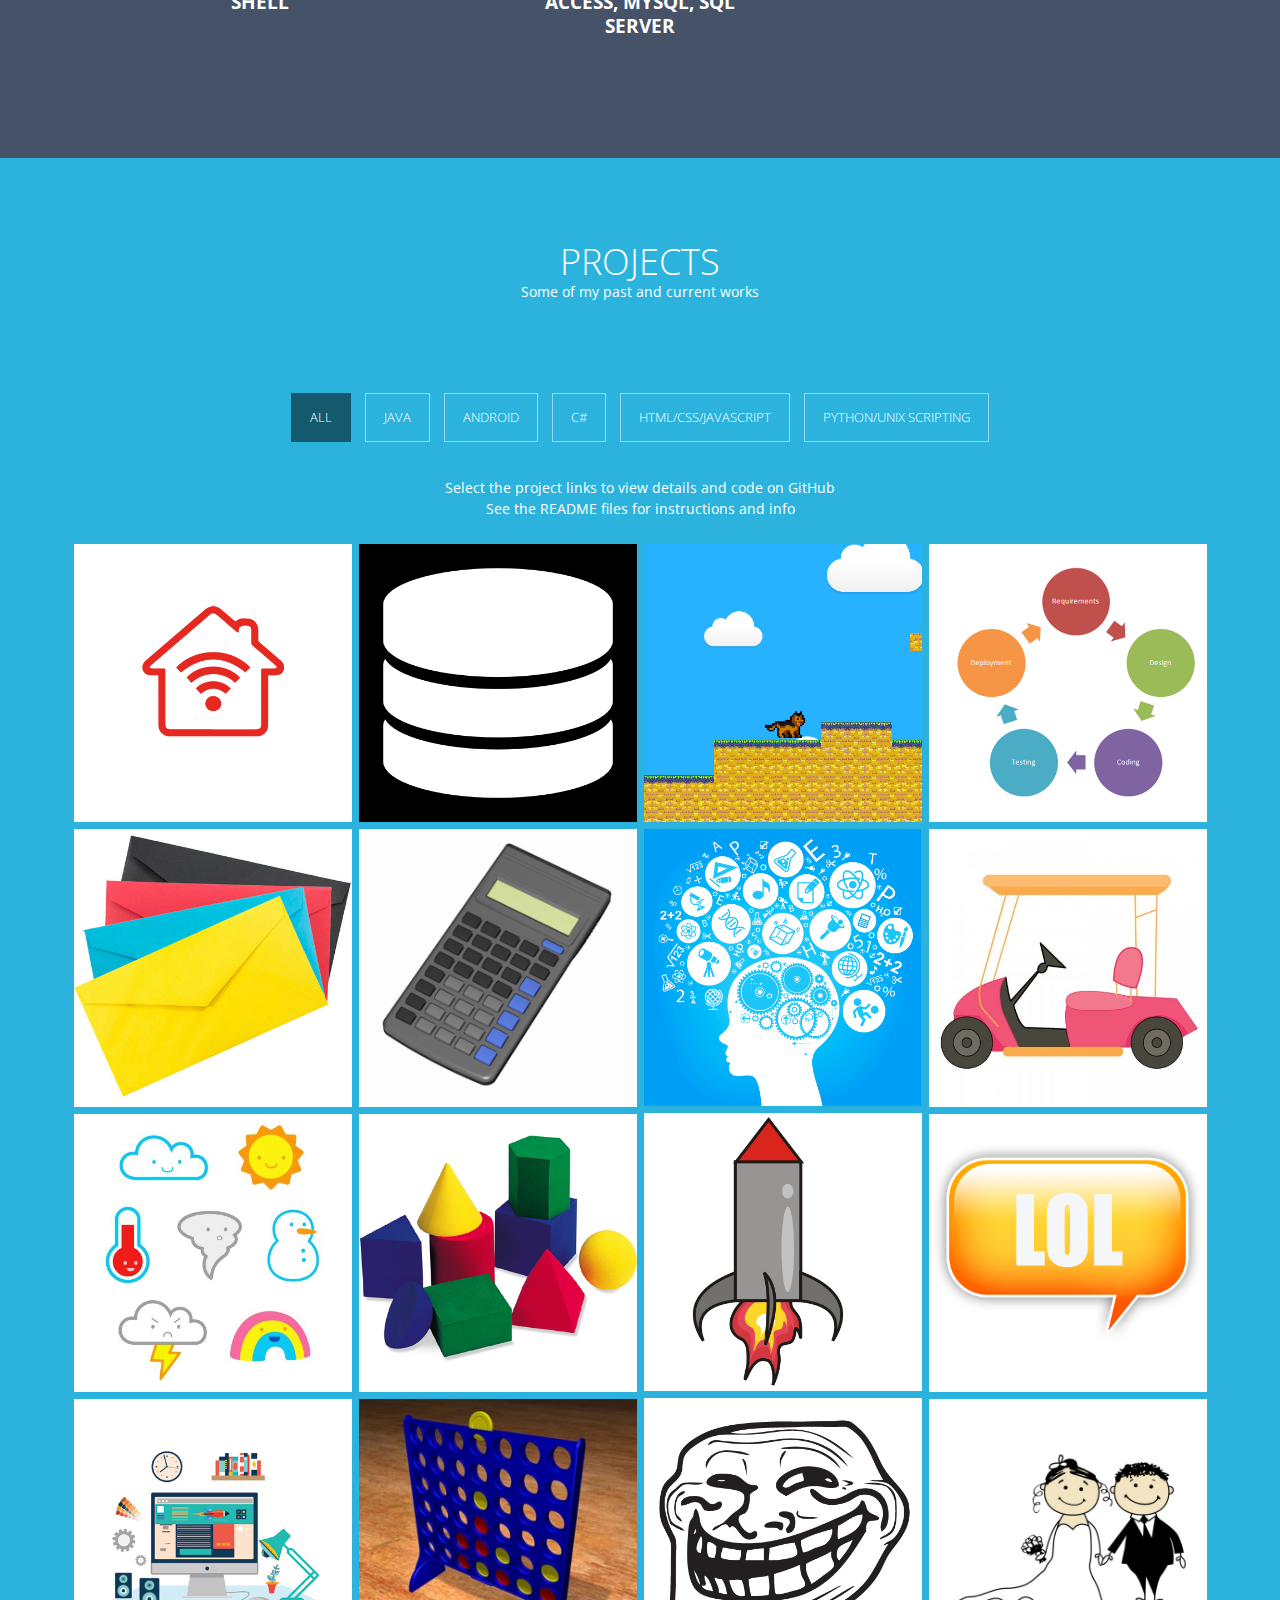
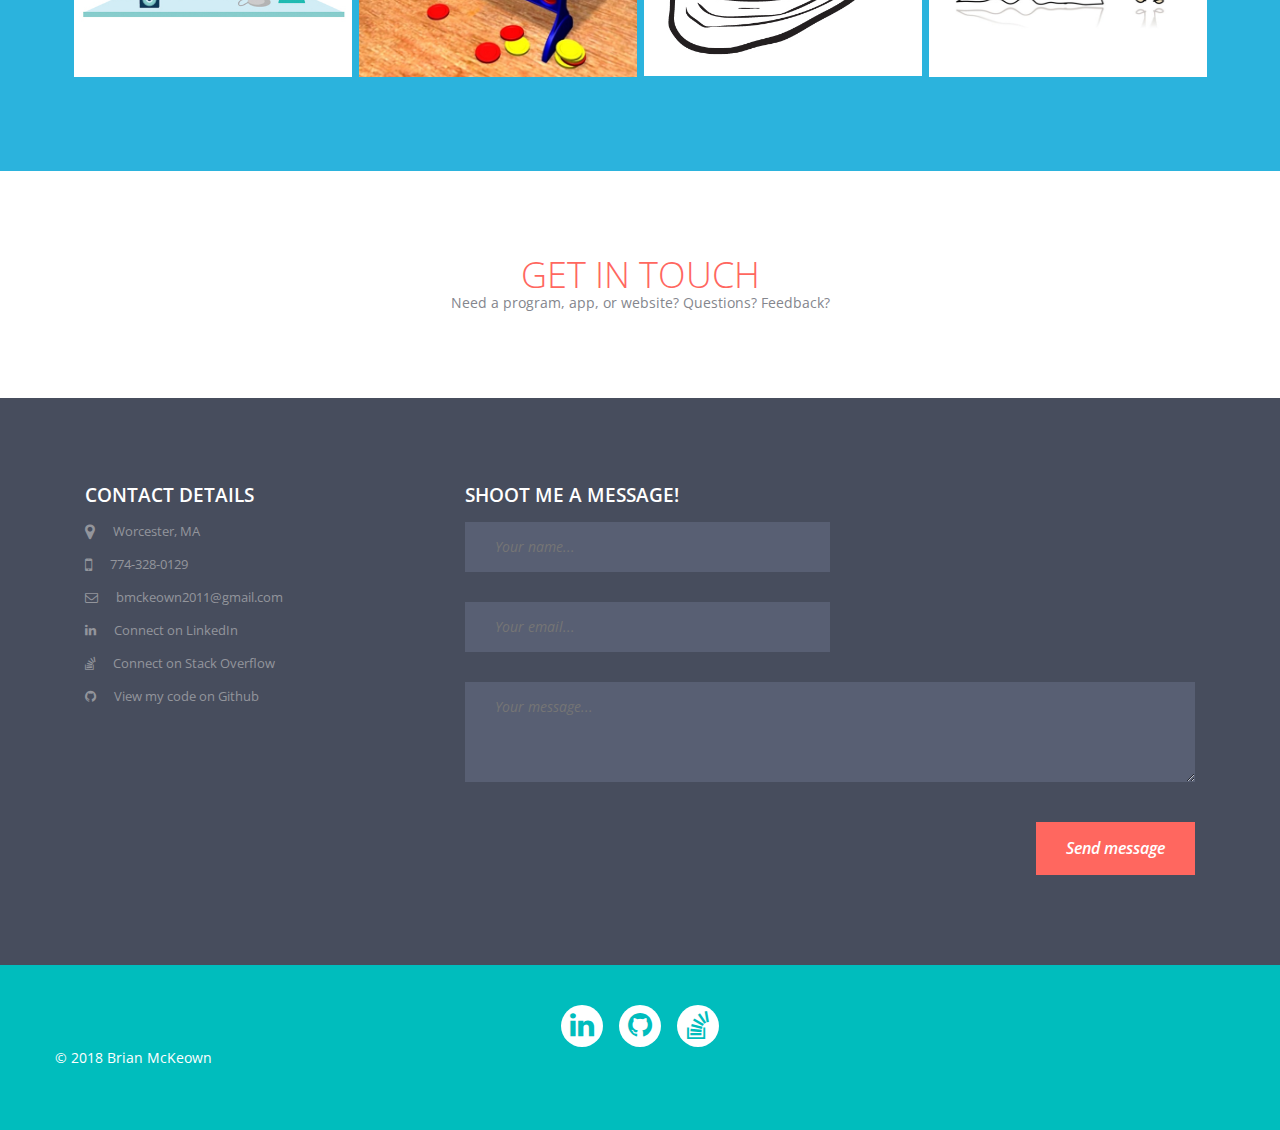
==== commit b7920abb: "UI updates- removed code/typed.js heading and updated bio" ====
--- a/home/index.html
+++ b/home/index.html
@@ -40,22 +40,24 @@
 
 <body>
   <!--wrapper start-->
-  <div class="wrapper" id="wrapper">
+
+  <!-- temporary remove of banner (3/21/18) -->
+  <!-- <div class="wrapper" id="wrapper">
     <header>
       <!--banner start-->
-      <div class="banner row" id="banner">
+      <!-- <div class="banner row" id="banner">
         <div class="col-xs-12 col-sm-12 col-md-12 col-lg-12 noPadd" style="height:100%">
           <!--background slide show start-->
-          <div class="bannerPart">
+          <!-- <div class="bannerPart">
             <img src="images/paing.jpg" alt="" class="bannerImg"> </div>
           <!--background slide show end-->
-        </div>
+        <!--</div>
       </div>
       <!--banner end-->
-      <div class="bannerText container">
+      <!--<div class="bannerText container">
         <!--<h1>Brian McKeown</h1>-->
         <!--<div class="type-wrap hideElement">-->
-        <div id="typed-strings">
+        <!--<div id="typed-strings">
           <span>
             <h5>
               <span id="s2">import</span>
@@ -77,10 +79,12 @@
               <br>}</h5>
           </span>
           <!--<h2 id="s1">design();</h2><h2 id="s2">develop();</h2><h2 id="s3">deploy();</h2>-->
-        </div>
+        <!--</div>
         <h1 id="typed" style="white-space:pre;"></h1>
       </div>
-  </div>
+  </div> -->
+
+
   <!--menu start-->
   <div class="menu">
     <div class="navbar-wrapper">
@@ -134,16 +138,16 @@
   <section class="aboutme" id="aboutme">
     <div class="container">
       <div class="heading">
-        <h2>About me</h2>
+        <h2>My Portfolio</h2>
         <p>A short introduction</p>
       </div>
       <div class="row">
         <div class=" col-xs-12 col-sm-12 col-md-7 col-lg-7">
           <h3>Brian McKeown</h3>
-          <h4 class="subHeading">Software Developer from Worcester, MA</h4>
+          <h4 class="subHeading">Software Engineer from Worcester, MA</h4>
           <p>My name is Brian and I am a programmer, problem solver, and life-long learner. The purpose of this site is to present
-            some of the projects I have worked on in the past, and am currently working on. Check out more on my education
-            and experience by clicking the LinkedIn link below!</p>
+            some of the projects I have worked on in the past, or am currently working on. You can learn more
+            about my experience and background by clicking the LinkedIn link below!</p>
           <p>Outside of work and study, you'll find me hanging out with my wife and our two dogs. I enjoy music, outdoor adventures,
             mountain biking, snowboarding, and of course, coding. </p>
           <!-- Removed January 2018 update.
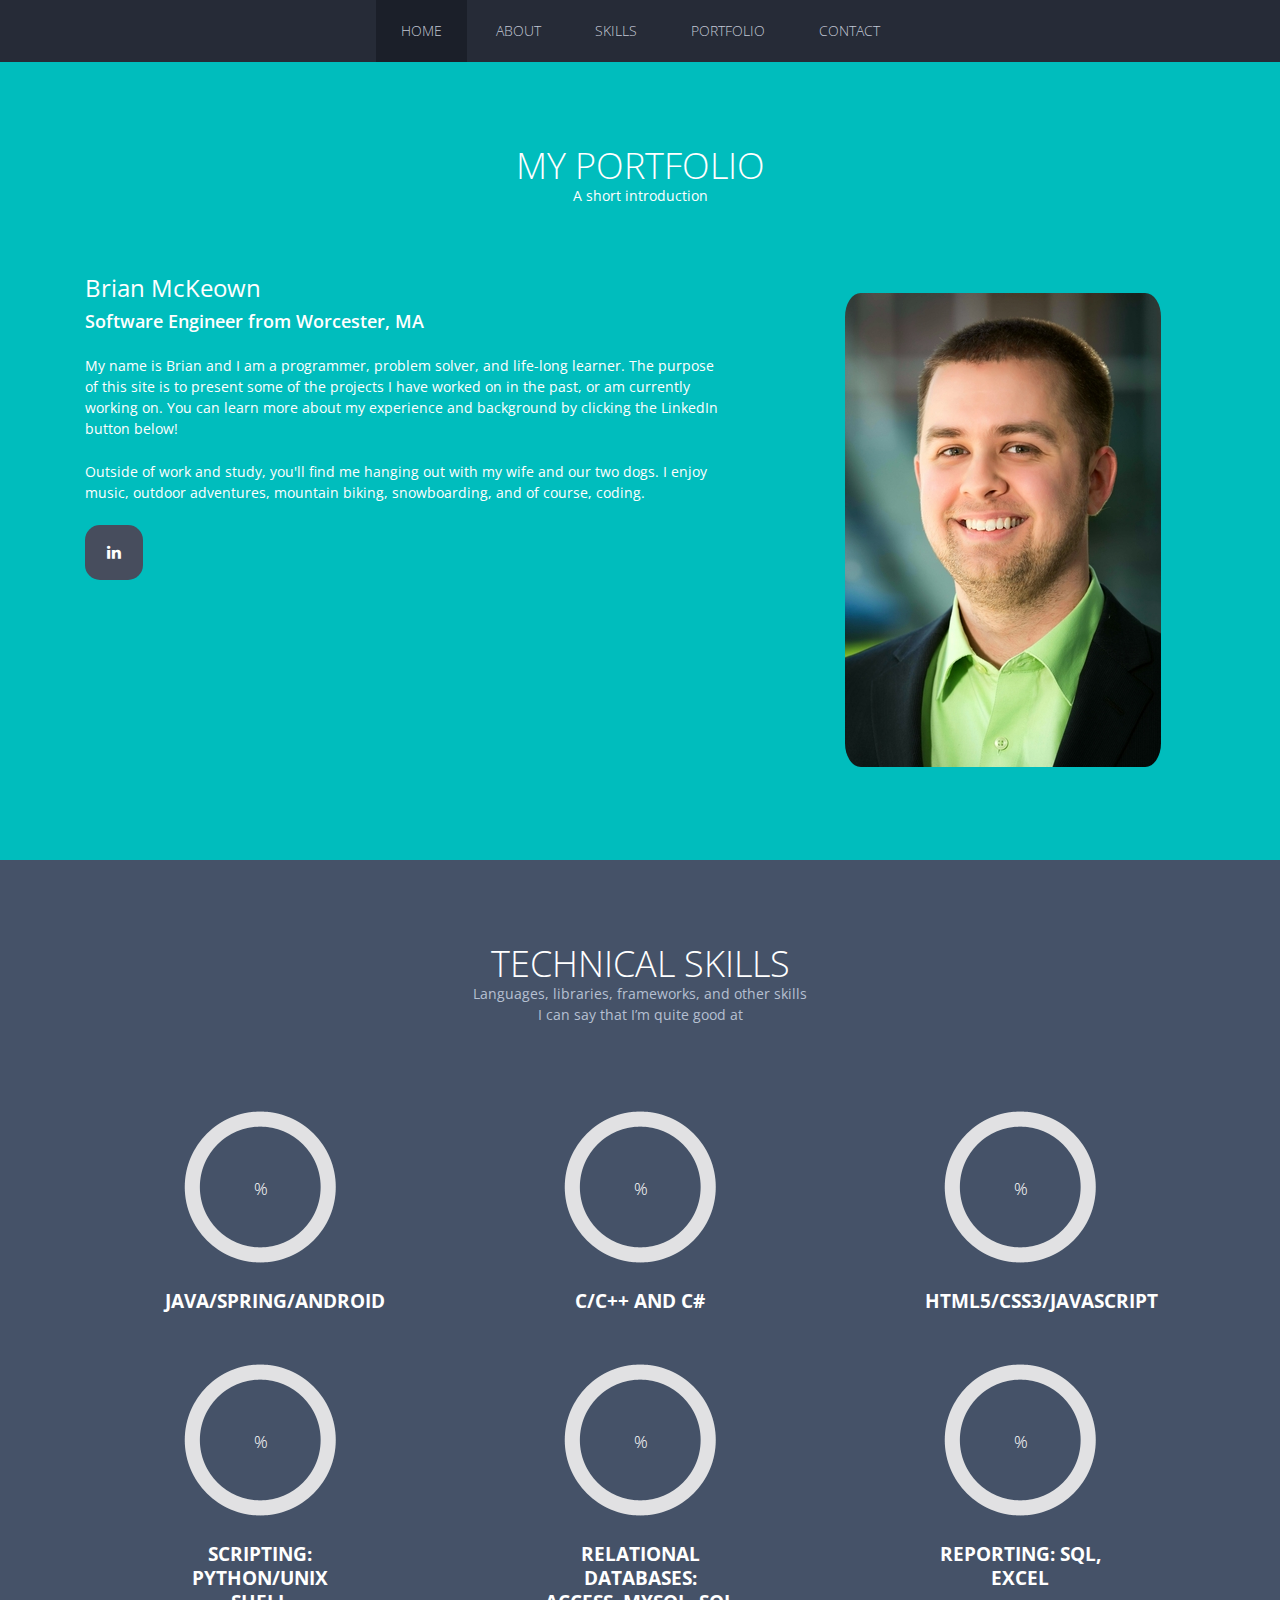
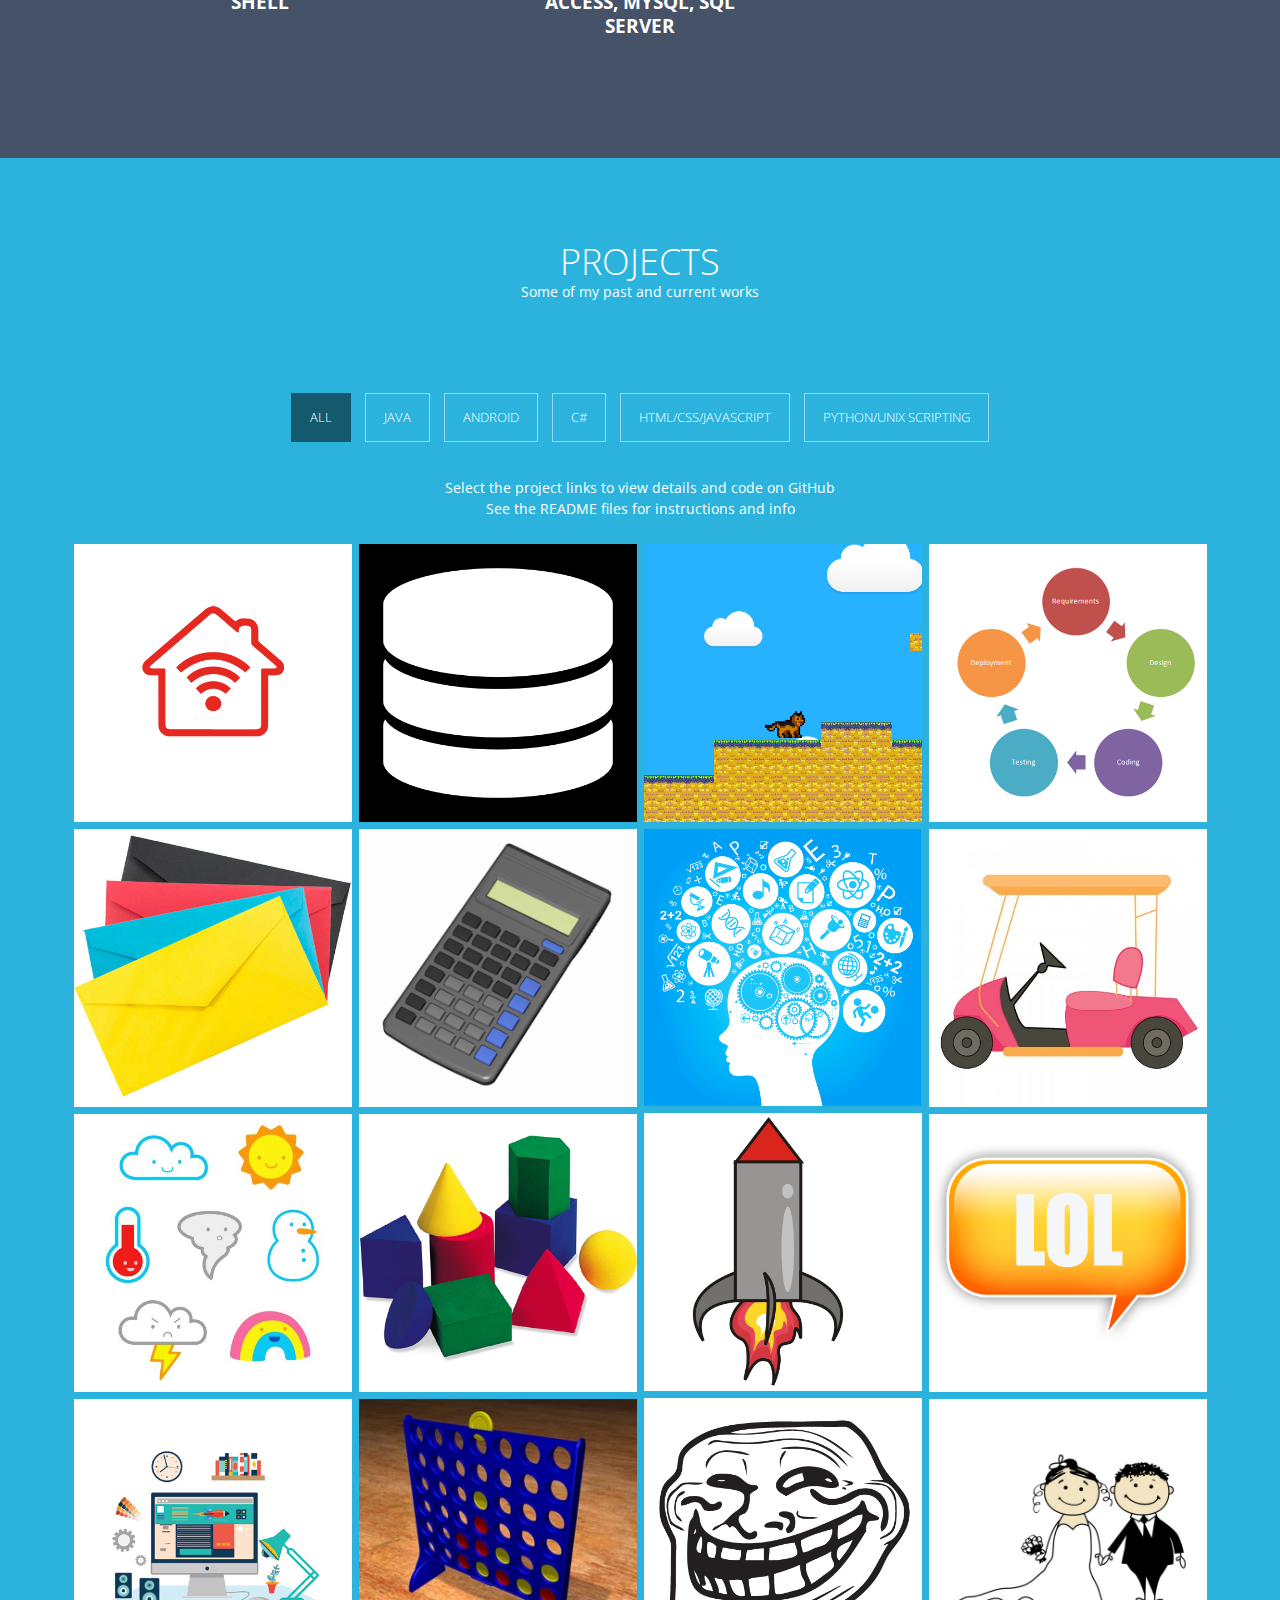
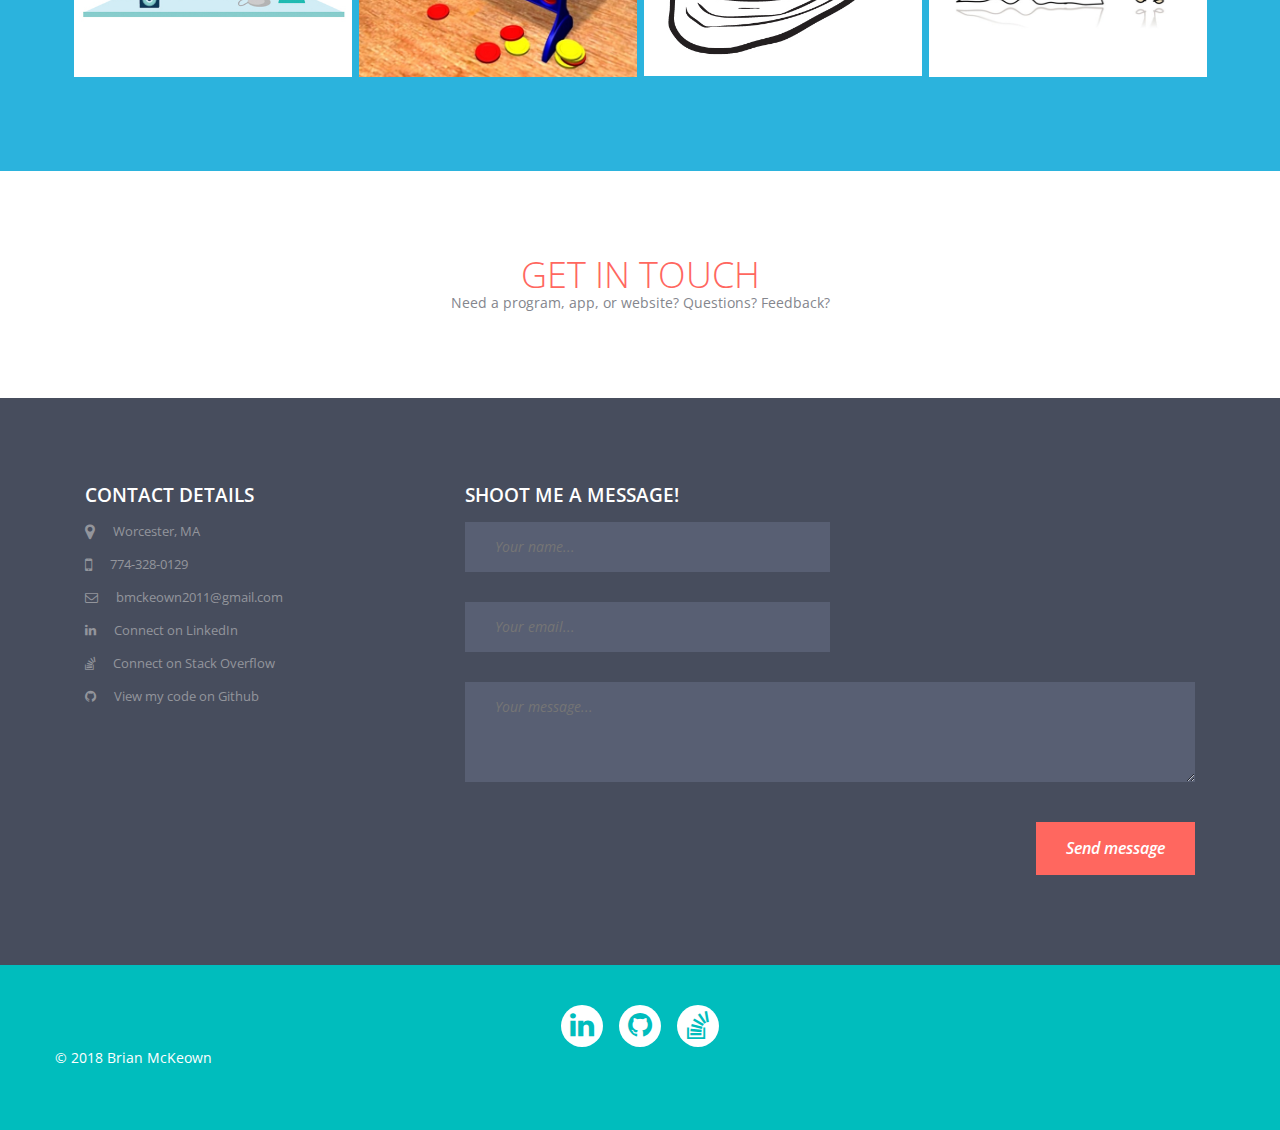
==== commit 51f64a3b: "Minor UI updates" ====
--- a/home/index.html
+++ b/home/index.html
@@ -31,7 +31,7 @@
   </noscript>
 
   <!-- LinkedIn Badge Script-->
-  <script type="text/javascript" src="https://platform.linkedin.com/badges/js/profile.js" async defer></script>
+  <script src="//platform.linkedin.com/in.js" type="text/javascript"></script>
 
   <!--[if lt IE 9]>
 			<link rel="stylesheet" type="text/css" href="css/fallback.css" />
@@ -147,12 +147,12 @@
           <h4 class="subHeading">Software Engineer from Worcester, MA</h4>
           <p>My name is Brian and I am a programmer, problem solver, and life-long learner. The purpose of this site is to present
             some of the projects I have worked on in the past, or am currently working on. You can learn more
-            about my experience and background by clicking the LinkedIn link below!</p>
+            about my experience and background by clicking the LinkedIn button below!</p>
           <p>Outside of work and study, you'll find me hanging out with my wife and our two dogs. I enjoy music, outdoor adventures,
             mountain biking, snowboarding, and of course, coding. </p>
           <!-- Removed January 2018 update.
           <a href="https://drive.google.com/file/d/0B3JJJ0pZLhOeZTRsRGRINWNMVkk/view?usp=sharing" class="bntDownload">Download Printable Resume</a>-->
-          <a href="https://www.linkedin.com/in/bmckeown2011" class="bntDownload">View on LinkedIn</a>
+          <a href="https://www.linkedin.com/in/bmckeown2011" class="bntDownload"><i class="fa fa-linkedin "></i></a>
         </div>
         <div class=" col-xs-12 col-sm-12 col-md-4 col-lg-4 col-md-offset-1 col-lg-offset-1 proPic">
           <img src="images/linkedin.png" alt="" class="img-circle topmar"> </div>
--- a/home/css/style.css
+++ b/home/css/style.css
@@ -493,6 +493,7 @@
 	background:#474d5d;
 	padding:16px 22px;
 	display:inline-block;
+	border-radius:15px;
 }
 .bntDownload:hover{
 	background:#373d4c;
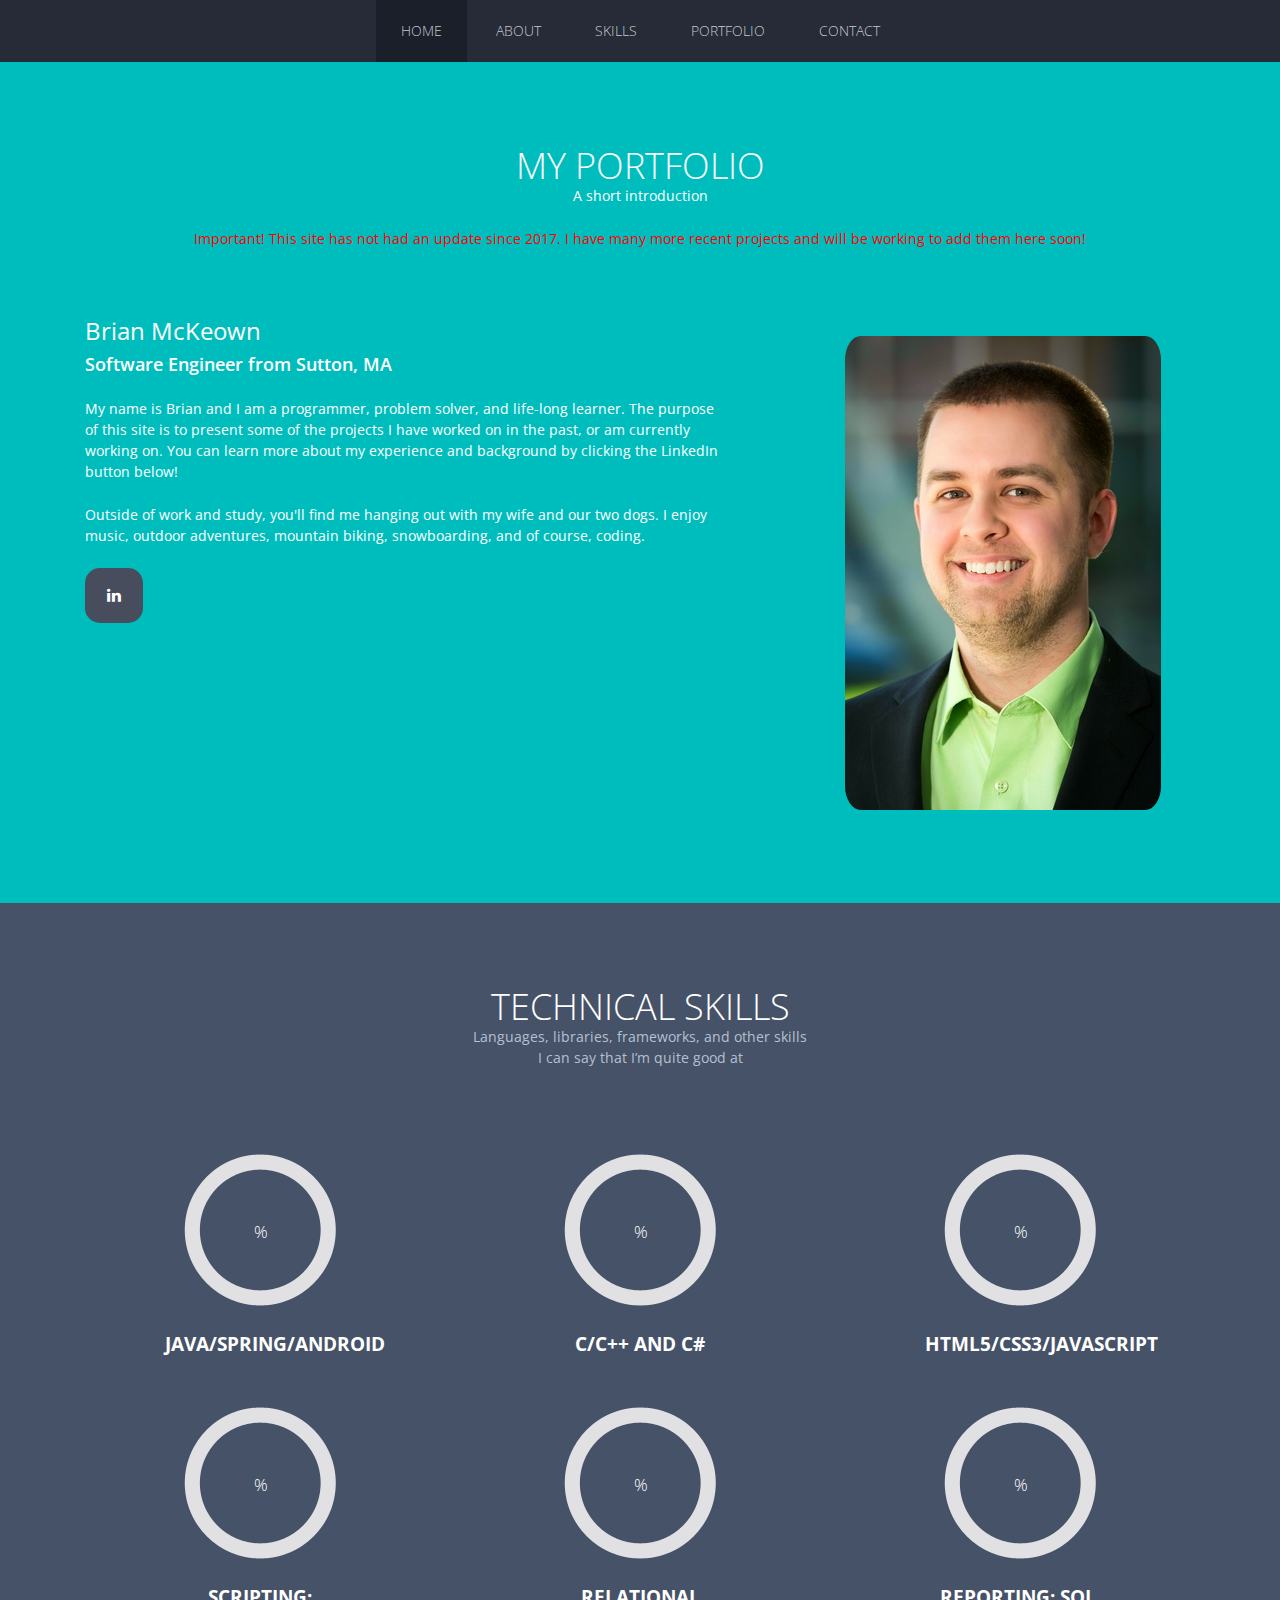
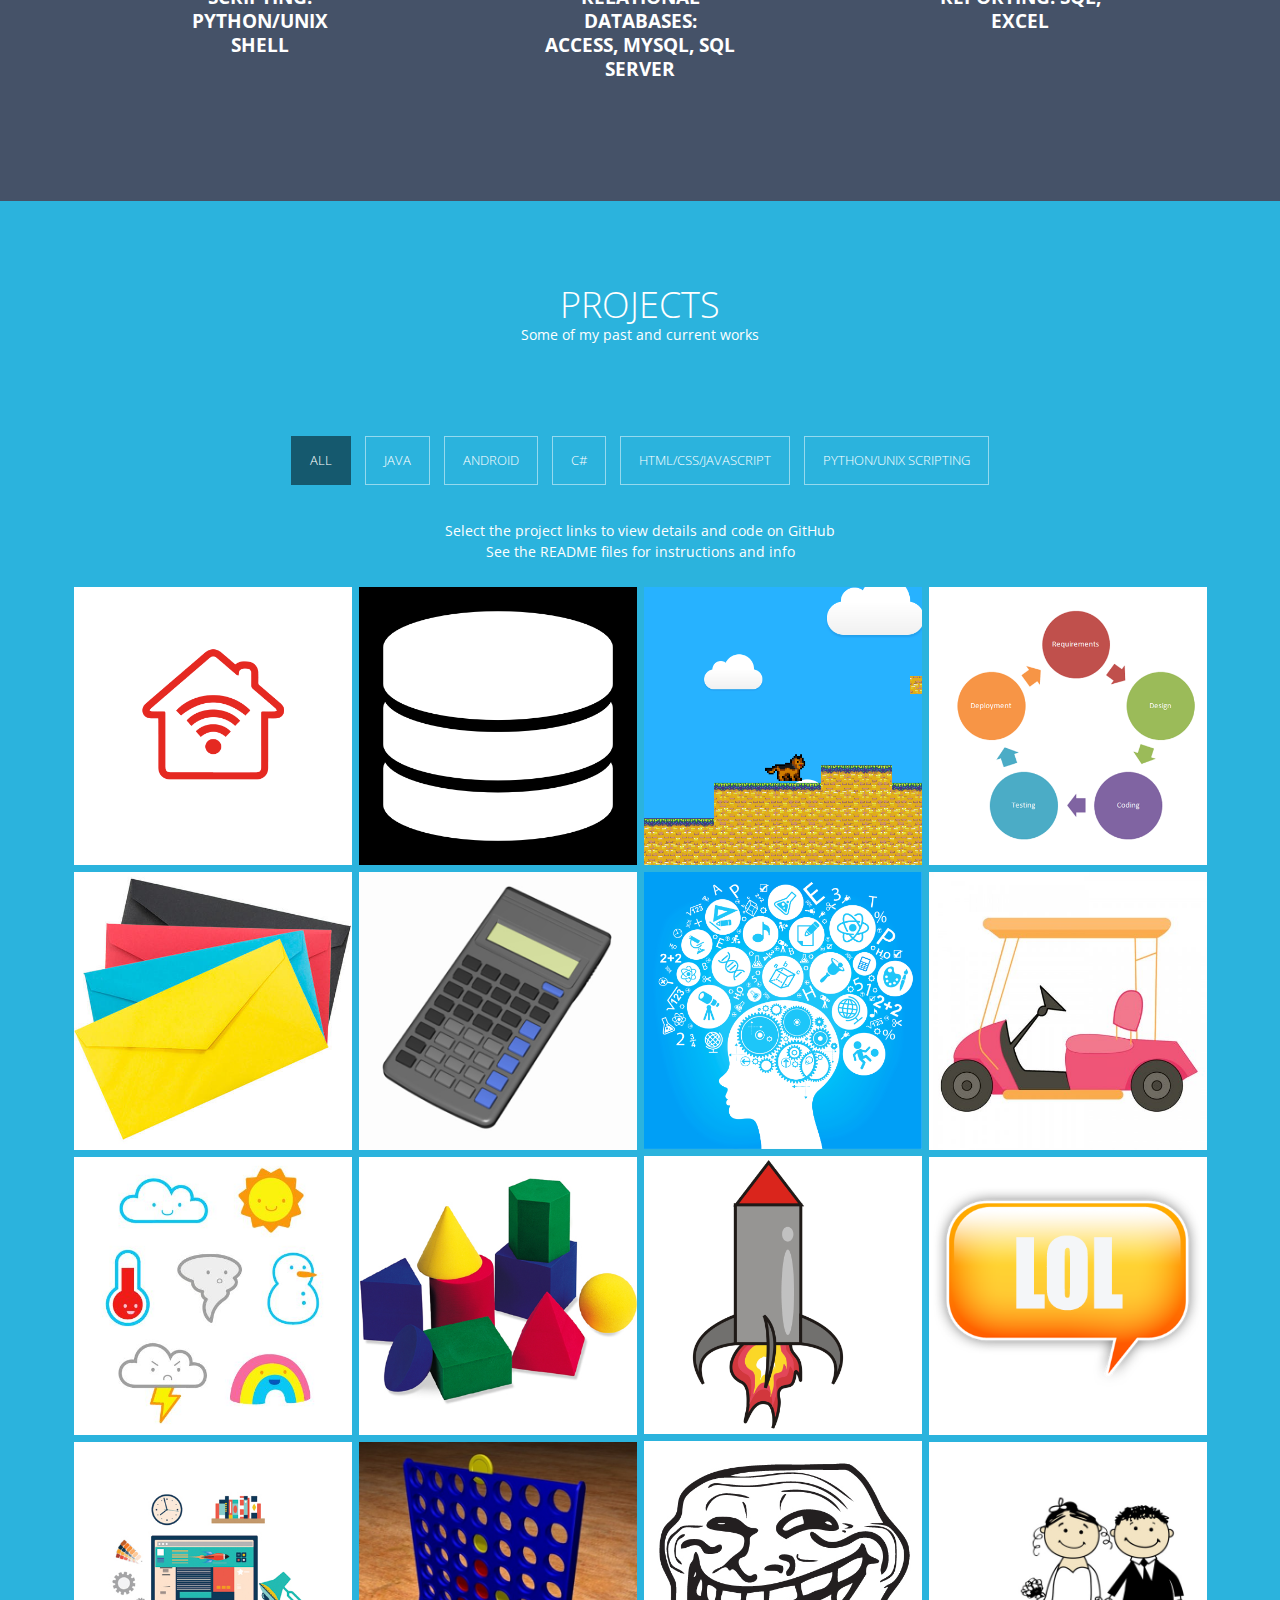
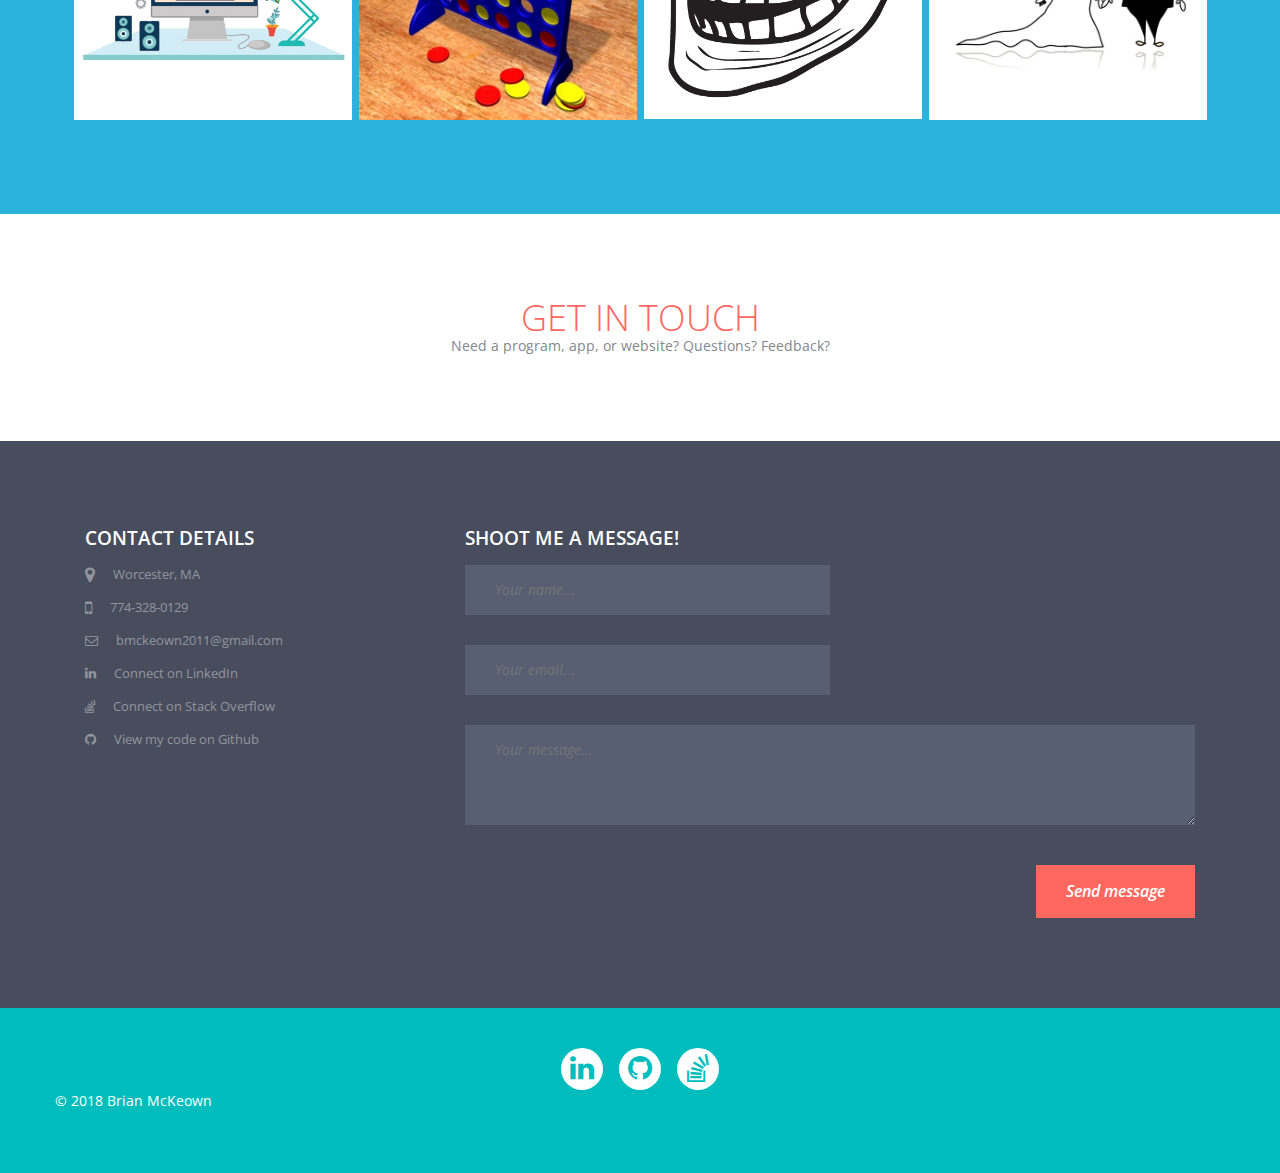
==== commit 644c038d: "added out-of-date note" ====
--- a/home/index.html
+++ b/home/index.html
@@ -140,11 +140,12 @@
       <div class="heading">
         <h2>My Portfolio</h2>
         <p>A short introduction</p>
+        <p style="color:red">Important! This site has not had an update since 2017. I have many more recent projects and will be working to add them here soon!</p>
       </div>
       <div class="row">
         <div class=" col-xs-12 col-sm-12 col-md-7 col-lg-7">
           <h3>Brian McKeown</h3>
-          <h4 class="subHeading">Software Engineer from Worcester, MA</h4>
+          <h4 class="subHeading">Software Engineer from Sutton, MA</h4>
           <p>My name is Brian and I am a programmer, problem solver, and life-long learner. The purpose of this site is to present
             some of the projects I have worked on in the past, or am currently working on. You can learn more
             about my experience and background by clicking the LinkedIn button below!</p>
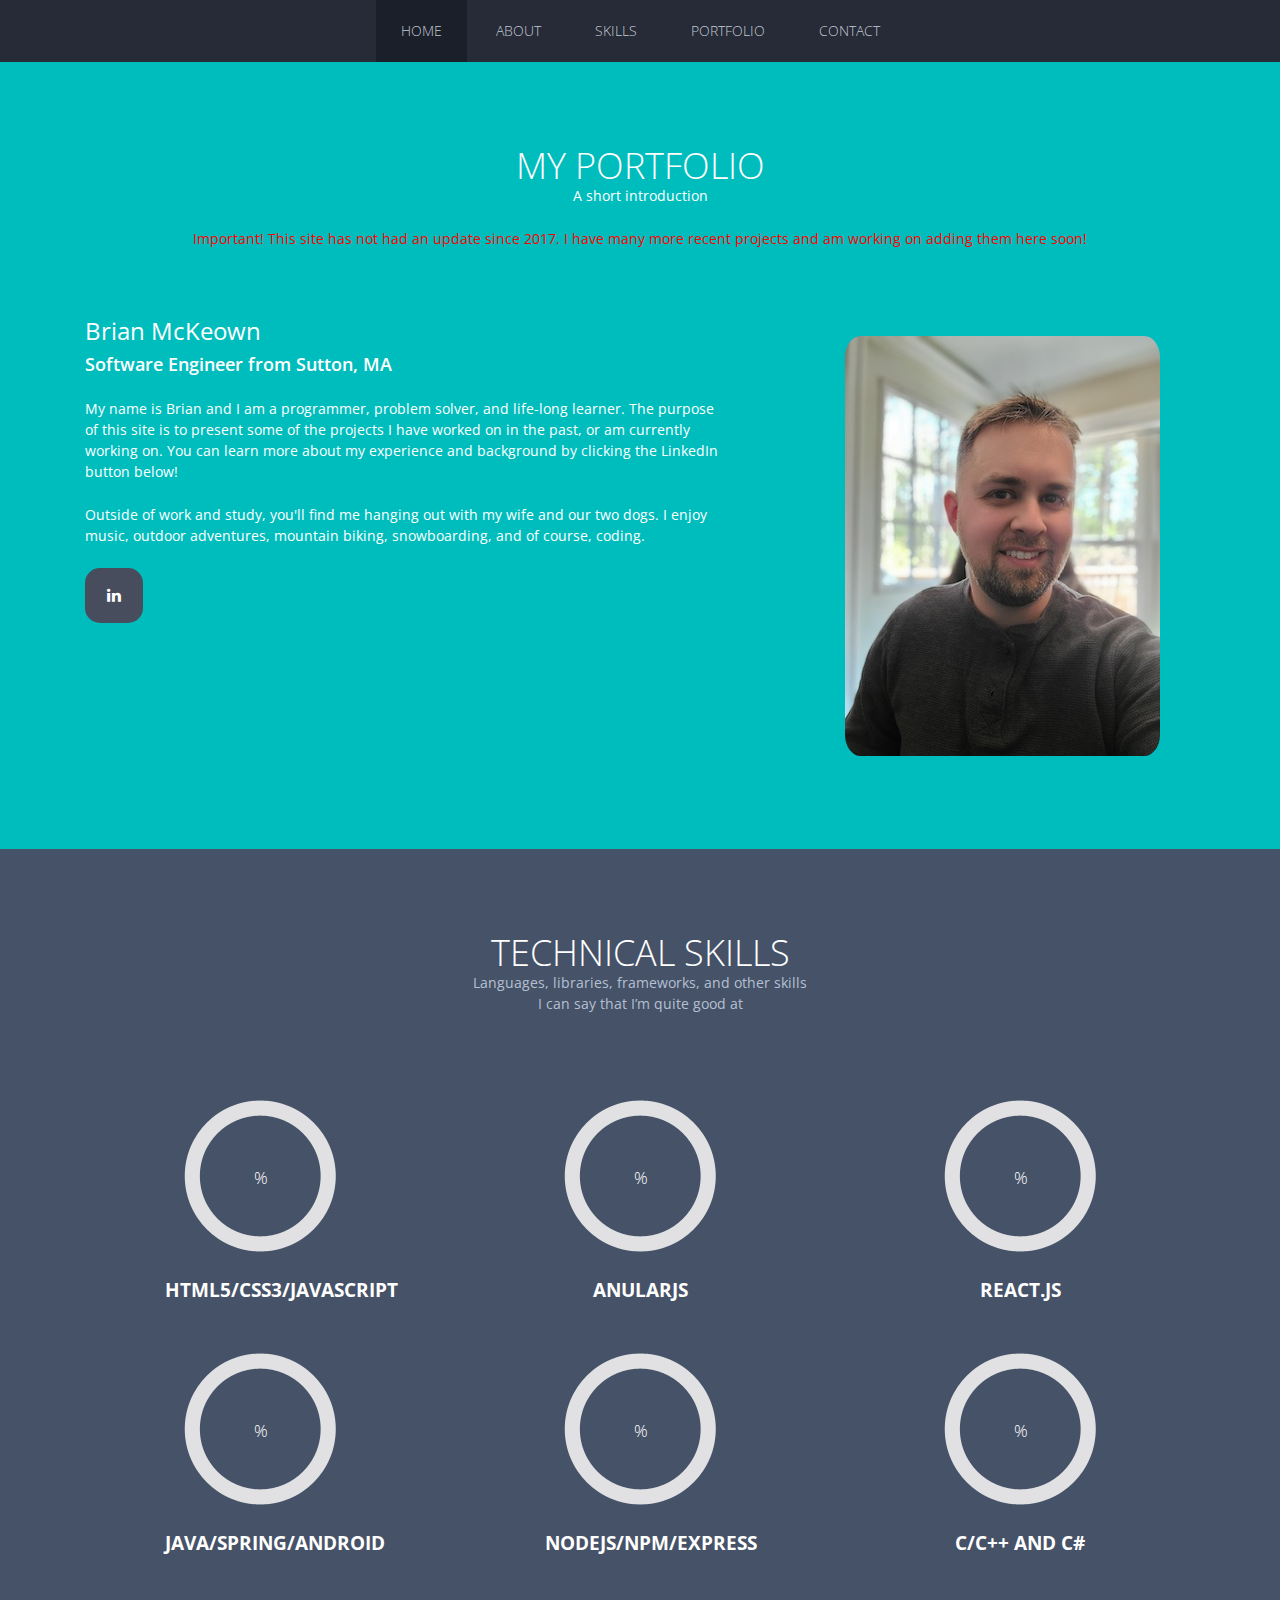
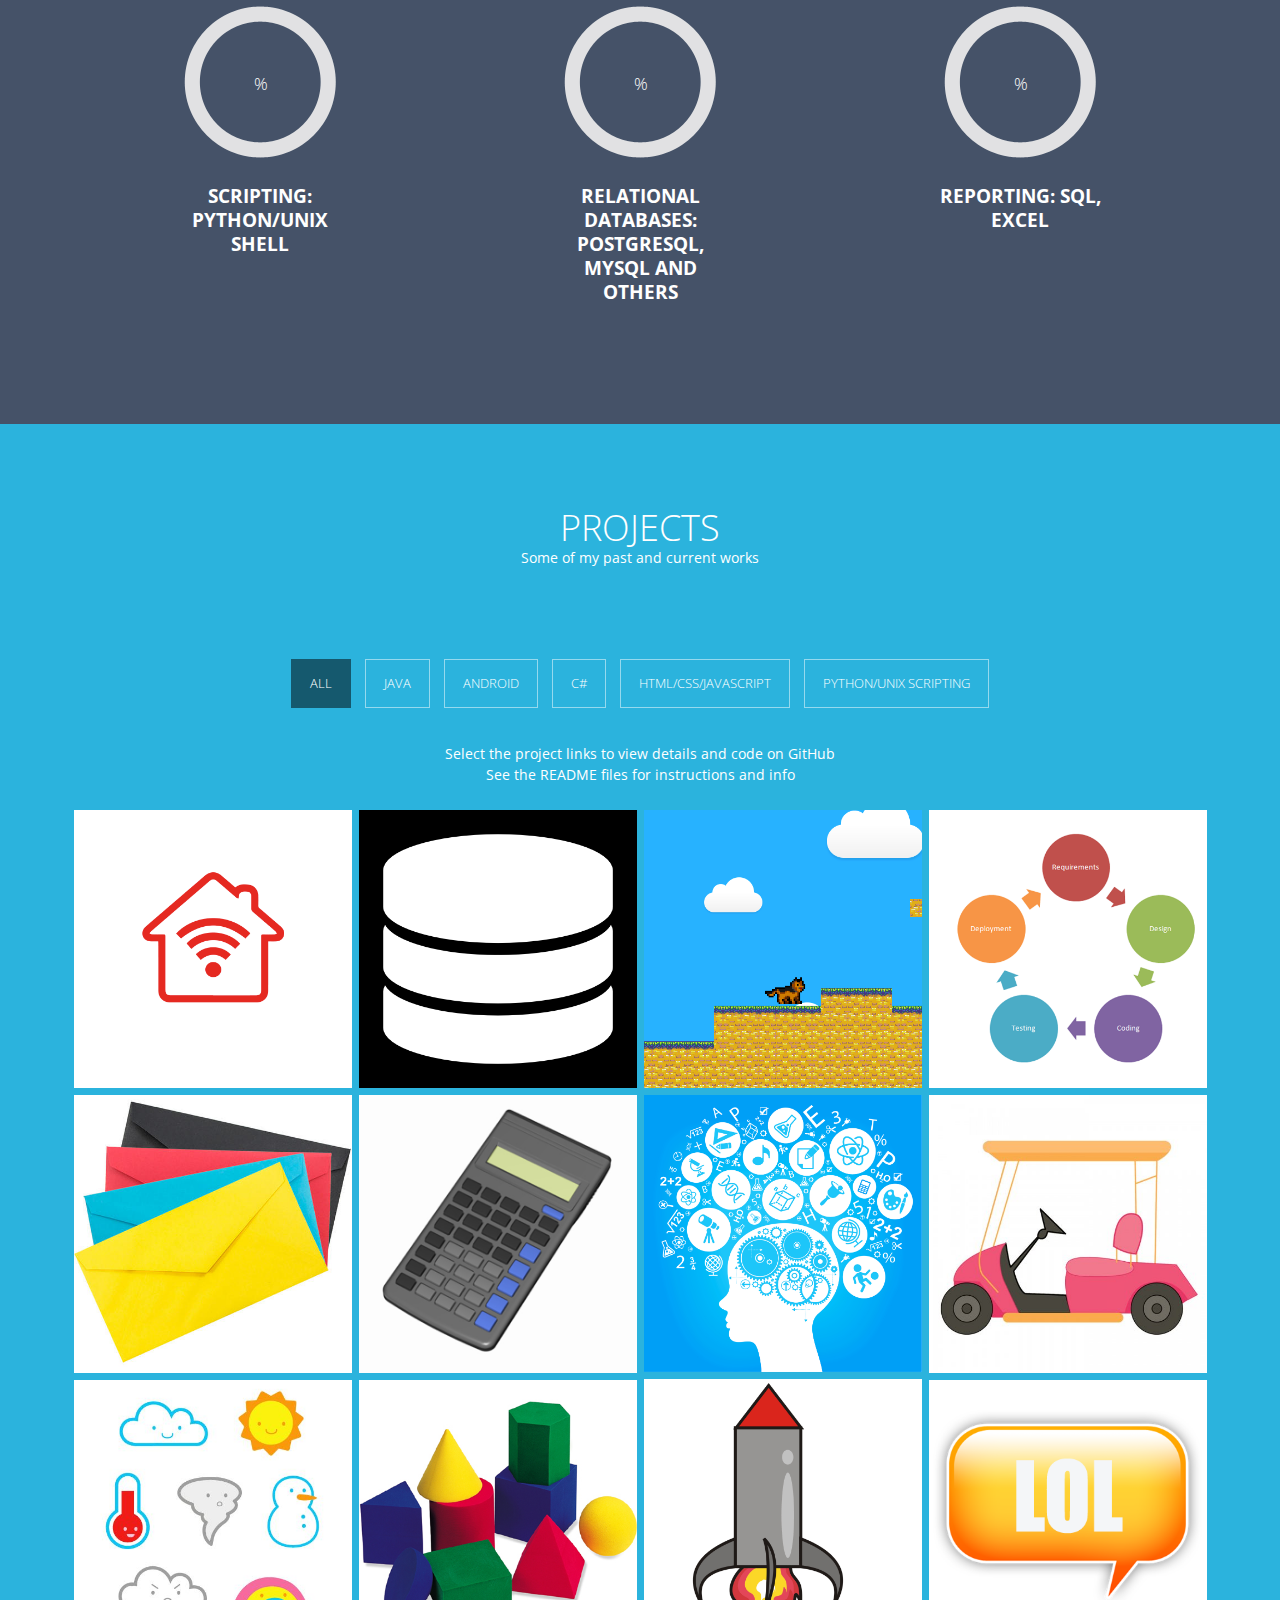
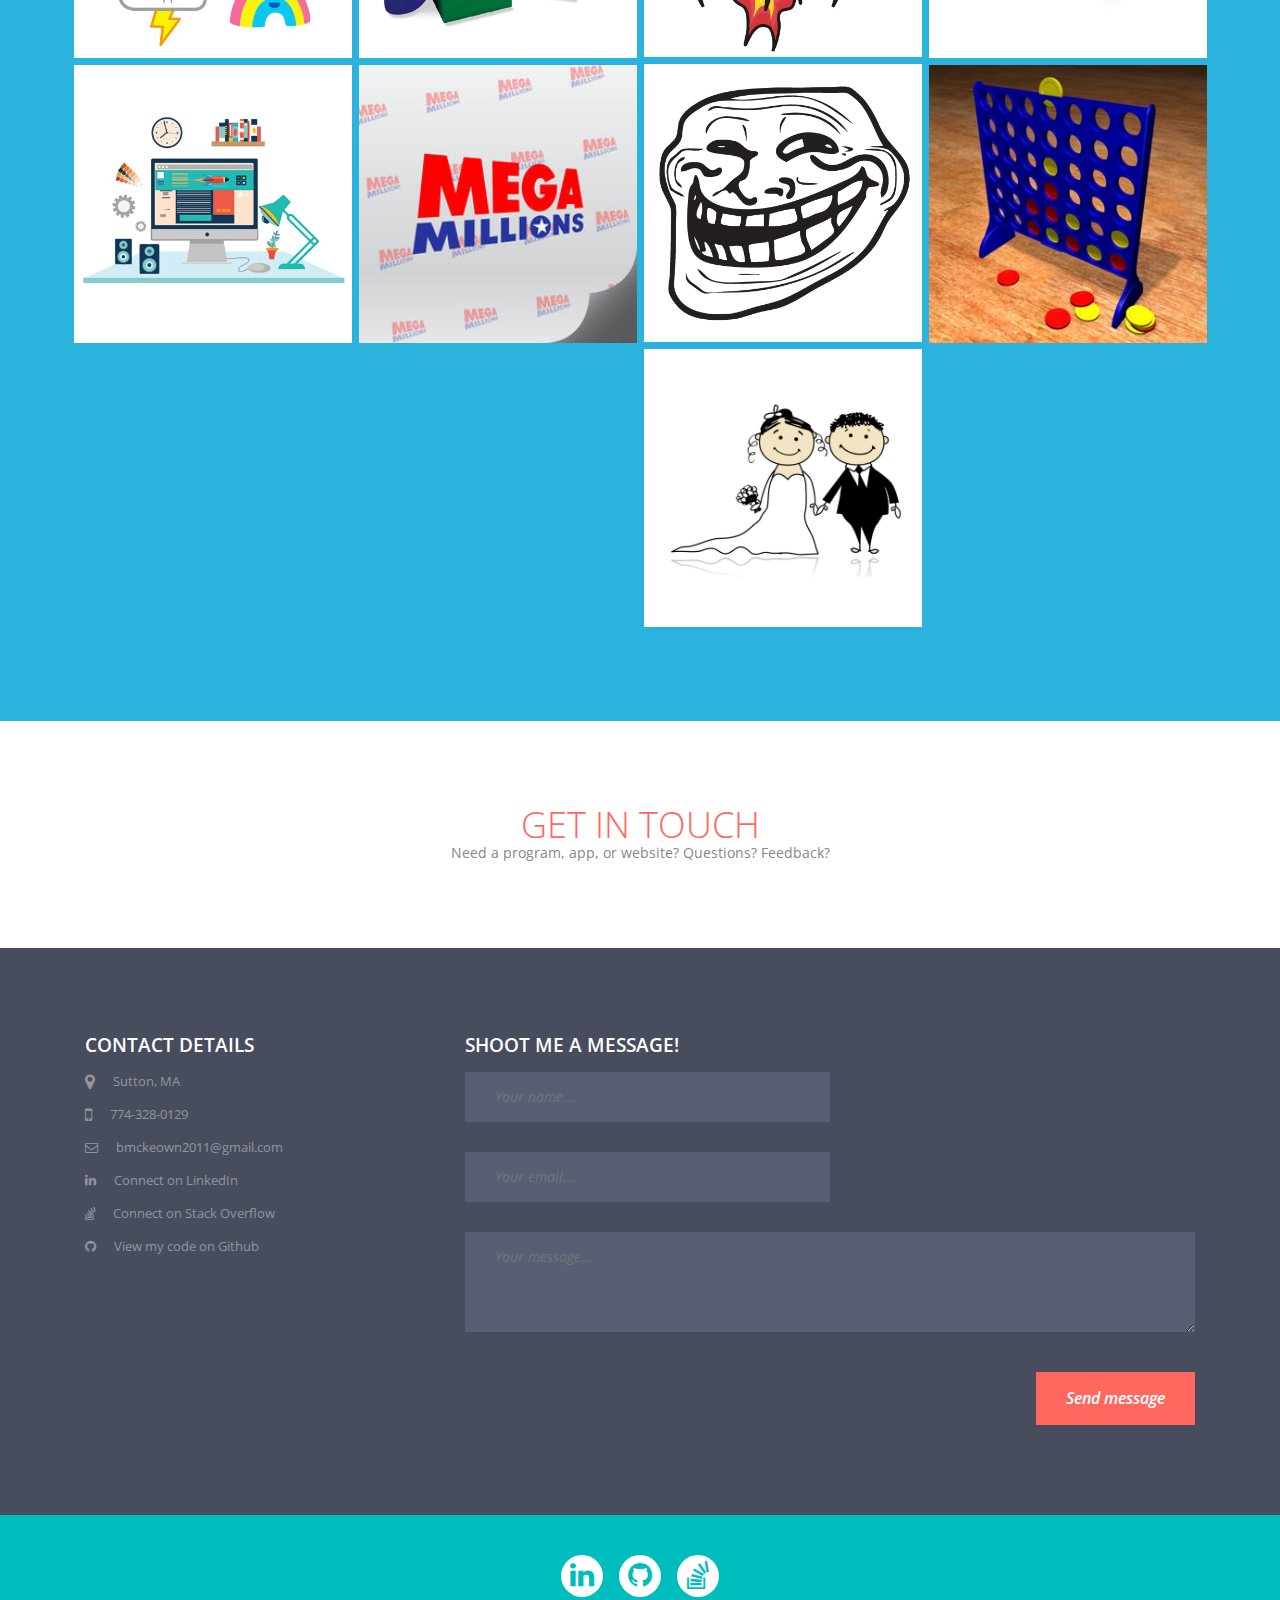
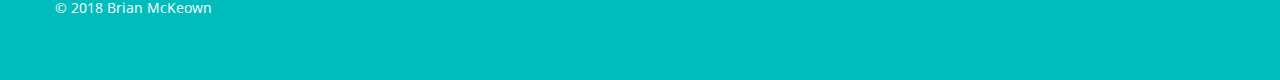
==== commit 3aedcff3: "new profile picture" ====
--- a/home/index.html
+++ b/home/index.html
@@ -140,7 +140,7 @@
       <div class="heading">
         <h2>My Portfolio</h2>
         <p>A short introduction</p>
-        <p style="color:red">Important! This site has not had an update since 2017. I have many more recent projects and will be working to add them here soon!</p>
+        <p style="color:red">Important! This site has not had an update since 2017. I have many more recent projects and am working on adding them here soon!</p>
       </div>
       <div class="row">
         <div class=" col-xs-12 col-sm-12 col-md-7 col-lg-7">
@@ -156,7 +156,7 @@
           <a href="https://www.linkedin.com/in/bmckeown2011" class="bntDownload"><i class="fa fa-linkedin "></i></a>
         </div>
         <div class=" col-xs-12 col-sm-12 col-md-4 col-lg-4 col-md-offset-1 col-lg-offset-1 proPic">
-          <img src="images/linkedin.png" alt="" class="img-circle topmar"> </div>
+          <img src="images/newprofile.jpg" alt="" class="img-circle topmar"> </div>
       </div>
     </div>
   </section>
@@ -172,19 +172,10 @@
       <div class="row">
         <div class=" col-xs-12 col-sm-4 col-md-4 col-lg-4 skillsArea">
           <div class=" col-xs-12 col-sm-6 col-md-6 col-lg-6 skills">
-            <span class="chart skilBg" data-percent="90">
+            <span class="chart skilBg" data-percent="95">
               <span class="percent"></span>
             </span>
-            <h4>Java/Spring/Android</h4>
-            <p></p>
-          </div>
-        </div>
-        <div class=" col-xs-12 col-sm-4 col-md-4 col-lg-4 skillsArea">
-          <div class=" col-xs-12 col-sm-6 col-md-6 col-lg-6 skills">
-            <span class="chart skilBg" data-percent="75">
-              <span class="percent"></span>
-            </span>
-            <h4>C/C++ and C#</h4>
+            <h4>HTML5/CSS3/JavaScript</h4>
             <p></p>
           </div>
         </div>
@@ -193,7 +184,43 @@
             <span class="chart skilBg" data-percent="85">
               <span class="percent"></span>
             </span>
-            <h4>HTML5/CSS3/JavaScript</h4>
+            <h4>AnularJS</h4>
+            <p></p>
+          </div>
+        </div>
+        <div class=" col-xs-12 col-sm-4 col-md-4 col-lg-4 skillsArea">
+          <div class=" col-xs-12 col-sm-6 col-md-6 col-lg-6 skills">
+            <span class="chart skilBg" data-percent="70">
+              <span class="percent"></span>
+            </span>
+            <h4>React.js</h4>
+            <p></p>
+          </div>
+        </div>
+        <div class=" col-xs-12 col-sm-4 col-md-4 col-lg-4 skillsArea">
+          <div class=" col-xs-12 col-sm-6 col-md-6 col-lg-6 skills">
+            <span class="chart skilBg" data-percent="90">
+              <span class="percent"></span>
+            </span>
+            <h4>Java/Spring/Android</h4>
+            <p></p>
+          </div>
+        </div>
+        <div class=" col-xs-12 col-sm-4 col-md-4 col-lg-4 skillsArea">
+          <div class=" col-xs-12 col-sm-6 col-md-6 col-lg-6 skills">
+            <span class="chart skilBg" data-percent="80">
+              <span class="percent"></span>
+            </span>
+            <h4>NodeJS/NPM/Express</h4>
+            <p></p>
+          </div>
+        </div>
+        <div class=" col-xs-12 col-sm-4 col-md-4 col-lg-4 skillsArea">
+          <div class=" col-xs-12 col-sm-6 col-md-6 col-lg-6 skills">
+            <span class="chart skilBg" data-percent="65">
+              <span class="percent"></span>
+            </span>
+            <h4>C/C++ and C#</h4>
             <p></p>
           </div>
         </div>
@@ -208,10 +235,10 @@
         </div>
         <div class=" col-xs-12 col-sm-4 col-md-4 col-lg-4 skillsArea">
           <div class=" col-xs-12 col-sm-6 col-md-6 col-lg-6 skills">
-            <span class="chart skilBg" data-percent="80">
+            <span class="chart skilBg" data-percent="85">
               <span class="percent"></span>
             </span>
-            <h4>Relational Databases: Access, MySQL, SQL Server</h4>
+            <h4>Relational Databases: PostgreSQL, MySQL and others</h4>
             <p></p>
           </div>
         </div>
@@ -636,6 +663,21 @@
           <div class="lightCon">
             <span class="hoverBox">
               <span class="linked2">
+                <a rel="lightbox-demo" href="https://bmck2006.github.io/LottoApp"" class="zoom lb lb_warsaw1">
+                  <i class="fa fa-gamepad fa-2x"></i>
+                </a>
+                <a href="https://www.github.com/bmck2006/LottoApp"" title="Project Link" target="_blank" class="linKed">
+                  <i class="fa fa-github fa-2x"></i>
+                  </i>
+                </a>
+              </span>
+            </span>
+            <img src="images/lottery.jpg" alt=""> </div>
+        </li>
+        <li class="html col-xs-6 col-sm-4 col-md-3 col-lg-3">
+          <div class="lightCon">
+            <span class="hoverBox">
+              <span class="linked2">
                 <a rel="lightbox-demo" href="https://bmck2006.github.io/connectFour" class="zoom lb lb_warsaw1">
                   <i class="fa fa-gamepad fa-2x"></i>
                 </a>
@@ -679,7 +721,7 @@
       <div class="col-xs-12 col-sm-3 col-md-4 col-lg-4">
         <h4>Contact details</h4>
         <p>
-          <i class="fa fa-map-marker fa-lg"></i> Worcester, MA</p>
+          <i class="fa fa-map-marker fa-lg"></i> Sutton, MA</p>
         <p>
           <i class="fa fa-mobile fa-lg"></i> 774-328-0129</p>
         <p>
